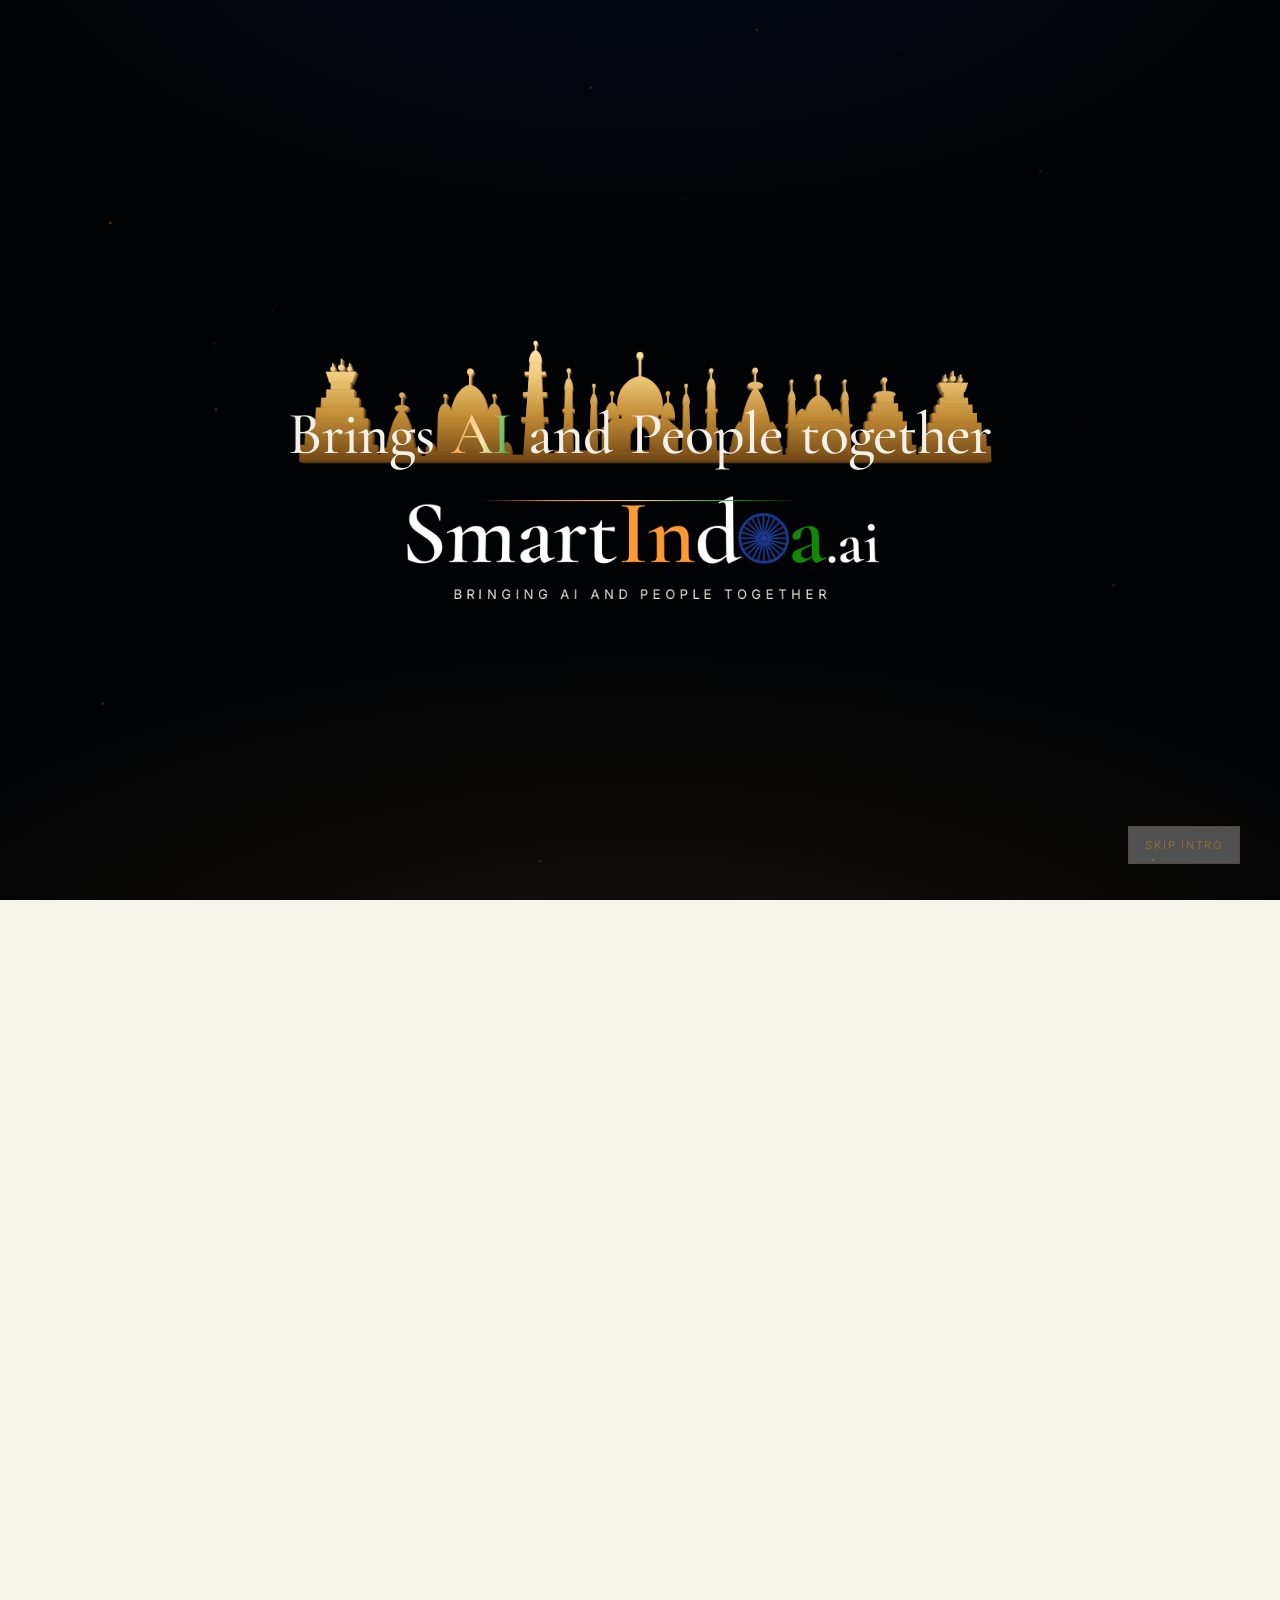
==== index.html @ 630d3b27 "Portfolio section, seven-item nav, and a required contact number Navigation — About, Portfolio, Solu" ====
<!DOCTYPE html>
<html lang="en" data-theme="light">
<head>
<meta charset="utf-8">
<meta name="viewport" content="width=device-width, initial-scale=1, viewport-fit=cover">
<meta name="theme-color" content="#F7F4EC">
<title>SmartIndia.ai — Bringing AI and People Together</title>
<meta name="description" content="SmartIndia.ai is an AI-powered platform and IT solutions company from Tiruppur, Tamil Nadu — building intelligent search, dynamic web platforms, e-commerce and multi-vendor systems.">
<link rel="icon" href="assets/favicon.svg" type="image/svg+xml">
<link rel="preconnect" href="https://fonts.googleapis.com">
<link rel="preconnect" href="https://fonts.gstatic.com" crossorigin>
<link rel="stylesheet" href="https://fonts.googleapis.com/css2?family=Cormorant+Garamond:wght@400;500;600;700&family=Inter:wght@300;400;500;600;700&display=swap">
<link rel="stylesheet" href="css/style.css">
</head>
<body class="is-booting">

<!-- ══════════════════════════════════════════════════════════════
     MASTER BRAND LOGO  —  single source of truth.
     Cloned into the reveal, the nav and the footer so the mark is
     never re-drawn, re-proportioned or distorted anywhere.
     ══════════════════════════════════════════════════════════════ -->
<template id="si-logo-src">
<svg class="si-logo" viewBox="0 0 1000 480" role="img" aria-label="SmartIndia.ai — Bringing AI and People Together" xmlns="http://www.w3.org/2000/svg">
  <defs>
    <!-- The mark is unchanged from the black-theme original: it is always
         shown on its own dark ground (the intro's field, and the plates the
         nav and footer put behind it), never directly on the paper page. -->
    <linearGradient id="siGold" x1="0" y1="88" x2="0" y2="262" gradientUnits="userSpaceOnUse">
      <stop offset="0" stop-color="#FFE7B0"/>
      <stop offset=".28" stop-color="#F0C97A"/>
      <stop offset=".62" stop-color="#C08A34"/>
      <stop offset="1" stop-color="#6E4413"/>
    </linearGradient>
    <linearGradient id="siGoldFade" x1="0" y1="0" x2="1000" y2="0" gradientUnits="userSpaceOnUse">
      <stop offset="0" stop-color="#6E4413" stop-opacity="0"/>
      <stop offset=".5" stop-color="#C08A34" stop-opacity=".9"/>
      <stop offset="1" stop-color="#6E4413" stop-opacity="0"/>
    </linearGradient>
    <linearGradient id="siSaffronRule" x1="0" y1="0" x2="1" y2="0">
      <stop offset="0" stop-color="#FF9933" stop-opacity="0"/>
      <stop offset="1" stop-color="#FF9933"/>
    </linearGradient>
    <linearGradient id="siGreenRule" x1="0" y1="0" x2="1" y2="0">
      <stop offset="0" stop-color="#138808"/>
      <stop offset="1" stop-color="#138808" stop-opacity="0"/>
    </linearGradient>
  </defs>

  <!-- ─── skyline of Indian monuments ─── -->
  <g class="si-skyline" fill="url(#siGold)">
    <rect x="10" y="257" width="980" height="3" fill="url(#siGoldFade)"/>

    <!-- gopuram (left) -->
    <rect x="17" y="236" width="110" height="24"/>
    <rect x="24" y="216" width="96" height="20"/>
    <rect x="31" y="198" width="82" height="18"/>
    <rect x="38" y="182" width="68" height="16"/>
    <rect x="45" y="168" width="54" height="14"/>
    <rect x="52" y="156" width="40" height="12"/>
    <rect x="58" y="146" width="28" height="10"/>
    <path d="M56 146 L50 130 H94 L88 146 Z"/>
    <rect x="59" y="118" width="2" height="9"/><circle cx="60" cy="126" r="3.4"/>
    <rect x="71" y="111" width="2" height="13"/><circle cx="72" cy="124" r="4.4"/>
    <rect x="83" y="118" width="2" height="9"/><circle cx="84" cy="126" r="3.4"/>
    <rect x="127" y="250" width="6" height="10"/>

    <!-- small shikhara -->
    <rect x="132" y="240" width="56" height="20"/>
    <path d="M140 240 C144 214 150 194 160 184 C170 194 176 214 180 240 Z"/>
    <ellipse cx="160" cy="183" rx="10" ry="4.5"/>
    <rect x="159" y="166" width="2" height="14"/><circle cx="160" cy="164" r="3.8"/>
    <rect x="188" y="252" width="10" height="8"/>

    <!-- golden temple -->
    <rect x="196" y="246" width="122" height="14"/>
    <rect x="212" y="198" width="90" height="48"/>
    <path d="M230 198 C230 172 242 152 257 149 C272 152 284 172 284 198 Z"/>
    <rect x="255.5" y="132" width="3" height="18"/><circle cx="257" cy="130" r="4.8"/>
    <path d="M212 198 C212 185 216 177 222 176 C228 177 232 185 232 198 Z"/>
    <path d="M282 198 C282 185 286 177 292 176 C298 177 302 185 302 198 Z"/>
    <rect x="221" y="167" width="2" height="10"/><circle cx="222" cy="165" r="2.8"/>
    <rect x="291" y="167" width="2" height="10"/><circle cx="292" cy="165" r="2.8"/>
    <path d="M196 246 C196 238 199 233 203 232 C207 233 210 238 210 246 Z"/>
    <path d="M304 246 C304 238 307 233 311 232 C315 233 318 238 318 246 Z"/>
    <rect x="318" y="250" width="16" height="10"/>

    <!-- qutub minar -->
    <path d="M334 260 L342 116 H358 L366 260 Z"/>
    <rect x="331" y="196" width="38" height="7"/>
    <rect x="333" y="160" width="34" height="6"/>
    <rect x="335" y="130" width="30" height="5"/>
    <path d="M341 116 C341 106 345 100 350 99 C355 100 359 106 359 116 Z"/>
    <rect x="349" y="90" width="2" height="10"/><circle cx="350" cy="88" r="2.9"/>
    <rect x="366" y="248" width="14" height="12"/>

    <!-- taj mahal -->
    <rect x="378" y="244" width="244" height="16"/>
    <path d="M391 244 L393 156 H403 L405 244 Z"/>
    <rect x="389" y="212" width="18" height="5"/><rect x="389.5" y="184" width="17" height="4.5"/>
    <path d="M392 156 C392 146 395 140 398 139 C401 140 404 146 404 156 Z"/>
    <rect x="397" y="130" width="2" height="10"/><circle cx="398" cy="128" r="2.9"/>
    <path d="M595 244 L597 156 H607 L609 244 Z"/>
    <rect x="593" y="212" width="18" height="5"/><rect x="593.5" y="184" width="17" height="4.5"/>
    <path d="M596 156 C596 146 599 140 602 139 C605 140 608 146 608 156 Z"/>
    <rect x="601" y="130" width="2" height="10"/><circle cx="602" cy="128" r="2.9"/>
    <path d="M428 244 L430 176 H438 L440 244 Z"/>
    <rect x="426" y="214" width="16" height="4.5"/>
    <path d="M429 176 C429 167 432 162 434 161 C436 162 439 167 439 176 Z"/>
    <rect x="433" y="152" width="2" height="9"/><circle cx="434" cy="150" r="2.5"/>
    <path d="M560 244 L562 176 H570 L572 244 Z"/>
    <rect x="558" y="214" width="16" height="4.5"/>
    <path d="M561 176 C561 167 564 162 566 161 C568 162 571 167 571 176 Z"/>
    <rect x="565" y="152" width="2" height="9"/><circle cx="566" cy="150" r="2.5"/>
    <path fill-rule="evenodd" d="M446 244 V212 L462 198 H538 L554 212 V244 Z M486 244 V224 A14 16 0 0 1 514 224 V244 Z"/>
    <path d="M450 198 C450 184 454 176 460 174 C466 176 470 184 470 198 Z"/>
    <path d="M530 198 C530 184 534 176 540 174 C546 176 550 184 550 198 Z"/>
    <rect x="459" y="163" width="2" height="12"/><circle cx="460" cy="161" r="2.8"/>
    <rect x="539" y="163" width="2" height="12"/><circle cx="540" cy="161" r="2.8"/>
    <rect x="474" y="190" width="52" height="10"/>
    <path d="M470 192 C463 168 473 142 500 136 C527 142 537 168 530 192 Z"/>
    <rect x="498.5" y="108" width="3" height="28"/><circle cx="500" cy="106" r="5"/>
    <rect x="620" y="250" width="10" height="10"/>

    <!-- nagara shikhara -->
    <rect x="628" y="238" width="74" height="22"/>
    <path d="M630 238 C632 220 636 208 642 202 C648 208 652 220 654 238 Z"/>
    <path d="M676 238 C678 220 682 208 688 202 C694 208 698 220 700 238 Z"/>
    <path d="M640 238 C644 198 652 166 665 152 C678 166 686 198 690 238 Z"/>
    <ellipse cx="665" cy="150" rx="11" ry="5"/>
    <rect x="664" y="130" width="2" height="16"/><circle cx="665" cy="128" r="3.8"/>
    <rect x="702" y="250" width="8" height="10"/>

    <!-- charminar / mosque -->
    <rect x="708" y="240" width="94" height="20"/>
    <path d="M710 240 L713 172 H721 L724 240 Z"/>
    <path d="M786 240 L789 172 H797 L800 240 Z"/>
    <rect x="708" y="206" width="18" height="4"/><rect x="784" y="206" width="18" height="4"/>
    <path d="M712 172 C712 163 715 158 717 157 C719 158 722 163 722 172 Z"/>
    <path d="M788 172 C788 163 791 158 793 157 C795 158 798 163 798 172 Z"/>
    <rect x="716" y="146" width="2" height="12"/><circle cx="717" cy="144" r="2.5"/>
    <rect x="792" y="146" width="2" height="12"/><circle cx="793" cy="144" r="2.5"/>
    <rect x="722" y="204" width="66" height="36"/>
    <path d="M722 204 C722 192 726 185 731 184 C736 185 740 192 740 204 Z"/>
    <path d="M770 204 C770 192 774 185 779 184 C784 185 788 192 788 204 Z"/>
    <path d="M736 204 C733 184 742 168 755 164 C768 168 777 184 774 204 Z"/>
    <rect x="753.5" y="140" width="3" height="26"/><circle cx="755" cy="138" r="4.4"/>
    <rect x="802" y="250" width="8" height="10"/>

    <!-- stepped deul -->
    <rect x="808" y="236" width="84" height="24"/>
    <rect x="814" y="218" width="72" height="18"/>
    <rect x="820" y="202" width="60" height="16"/>
    <rect x="826" y="188" width="48" height="14"/>
    <rect x="832" y="176" width="36" height="12"/>
    <rect x="838" y="166" width="24" height="10"/>
    <ellipse cx="850" cy="163" rx="15" ry="5"/>
    <rect x="849" y="144" width="2" height="16"/><circle cx="850" cy="142" r="3.8"/>
    <rect x="892" y="250" width="8" height="10"/>

    <!-- gopuram (right) -->
    <rect x="898" y="238" width="100" height="22"/>
    <rect x="904" y="220" width="88" height="18"/>
    <rect x="910" y="204" width="76" height="16"/>
    <rect x="916" y="190" width="64" height="14"/>
    <rect x="922" y="178" width="52" height="12"/>
    <rect x="928" y="168" width="40" height="10"/>
    <rect x="934" y="160" width="28" height="8"/>
    <path d="M932 160 L927 146 H969 L964 160 Z"/>
    <rect x="936" y="134" width="2" height="9"/><circle cx="937" cy="142" r="3"/>
    <rect x="947" y="129" width="2" height="12"/><circle cx="948" cy="140" r="4"/>
    <rect x="958" y="134" width="2" height="9"/><circle cx="959" cy="142" r="3"/>
  </g>

  <!-- ─── wordmark ─── -->
  <g class="si-wordmark">
    <text class="si-wm" x="500" y="402" text-anchor="middle" font-size="128">
      <tspan fill="#FFFFFF">Smart</tspan><tspan fill="#FF9933">In</tspan><tspan fill="#FFFFFF">d</tspan><tspan class="si-slot" fill="none">n</tspan><tspan fill="#138808">a</tspan><tspan font-size="88" fill="#FFFFFF">.ai</tspan>
    </text>
    <!-- Ashoka Chakra: positioned onto the reserved slot at runtime -->
    <g class="si-chakra" fill="none" stroke="#1B3A8F" stroke-width="1.6">
      <g class="si-chakra-spin">
        <circle r="30" stroke-width="3.4"/>
        <circle r="4.6" fill="#1B3A8F" stroke="none"/>
        <g class="si-spokes" stroke-width="2.1" stroke-linecap="round">
          <line y1="-28" y2="-6"/><line y1="-28" y2="-6" transform="rotate(15)"/>
          <line y1="-28" y2="-6" transform="rotate(30)"/><line y1="-28" y2="-6" transform="rotate(45)"/>
          <line y1="-28" y2="-6" transform="rotate(60)"/><line y1="-28" y2="-6" transform="rotate(75)"/>
          <line y1="-28" y2="-6" transform="rotate(90)"/><line y1="-28" y2="-6" transform="rotate(105)"/>
          <line y1="-28" y2="-6" transform="rotate(120)"/><line y1="-28" y2="-6" transform="rotate(135)"/>
          <line y1="-28" y2="-6" transform="rotate(150)"/><line y1="-28" y2="-6" transform="rotate(165)"/>
          <line y1="-28" y2="-6" transform="rotate(180)"/><line y1="-28" y2="-6" transform="rotate(195)"/>
          <line y1="-28" y2="-6" transform="rotate(210)"/><line y1="-28" y2="-6" transform="rotate(225)"/>
          <line y1="-28" y2="-6" transform="rotate(240)"/><line y1="-28" y2="-6" transform="rotate(255)"/>
          <line y1="-28" y2="-6" transform="rotate(270)"/><line y1="-28" y2="-6" transform="rotate(285)"/>
          <line y1="-28" y2="-6" transform="rotate(300)"/><line y1="-28" y2="-6" transform="rotate(315)"/>
          <line y1="-28" y2="-6" transform="rotate(330)"/><line y1="-28" y2="-6" transform="rotate(345)"/>
        </g>
      </g>
    </g>
  </g>

  <!-- ─── tagline ─── -->
  <g class="si-tagline">
    <rect class="si-rule si-rule-l" x="120" y="445.5" width="92" height="2" fill="url(#siSaffronRule)"/>
    <rect class="si-rule si-rule-r" x="788" y="445.5" width="92" height="2" fill="url(#siGreenRule)"/>
    <text x="503" y="453" text-anchor="middle" font-size="18" letter-spacing="6.4" fill="#E9E4DA">BRINGING AI AND PEOPLE TOGETHER</text>
  </g>
</svg>
</template>


<!-- ══════════════════════════════════════════════════════════════
     3D LOGO REVEAL
     ══════════════════════════════════════════════════════════════ -->
<div id="reveal" class="reveal" role="status" aria-label="SmartIndia.ai intro">
  <canvas id="reveal-canvas" class="reveal__canvas" aria-hidden="true"></canvas>
  <div class="reveal__horizon" aria-hidden="true"></div>
  <div class="reveal__stage">
    <div class="reveal__depth" id="reveal-depth">
      <div class="reveal__extrude" id="reveal-extrude" aria-hidden="true"></div>
      <div class="reveal__face" id="reveal-face"></div>
      <div class="reveal__sweep" aria-hidden="true"></div>
    </div>
  </div>
  <div class="reveal__bloom" id="reveal-bloom" aria-hidden="true"></div>

  <!-- outro beat: the brand line lands as the logo pushes past the camera -->
  <div class="reveal__outro" aria-hidden="true">
    <p class="reveal__line"><span><i>Brings</i></span><span class="hl"><i>AI</i></span><span><i>and</i></span><span><i>People</i></span><span><i>together</i></span></p>
    <em class="reveal__rule"></em>
  </div>

  <button class="reveal__skip" id="reveal-skip" type="button">Skip intro</button>
</div>


<!-- ══════════════════════════════════════════════════════════════
     NAV
     ══════════════════════════════════════════════════════════════ -->
<div class="scrollbar" aria-hidden="true"><i id="scroll-progress"></i></div>

<header class="nav" id="nav">
  <a class="nav__brand" href="#top" aria-label="SmartIndia.ai home">
    <span class="nav__logo" id="nav-logo"></span>
  </a>

  <nav class="nav__links" aria-label="Primary">
    <a href="#about"     data-nav>About</a>
    <a href="#portfolio" data-nav>Portfolio</a>
    <a href="#services"  data-nav>Solutions</a>
    <a href="#work"      data-nav>Work</a>
    <a href="#vendors"   data-nav>Vendor</a>
    <a href="#why"       data-nav>Why Us</a>
    <a href="#contact"   data-nav>Contact</a>
  </nav>

  <a class="btn btn--gold nav__cta magnetic" href="#contact">
    <span>Start a Project</span>
  </a>

  <button class="nav__burger" id="nav-burger" aria-label="Open menu" aria-expanded="false" aria-controls="menu">
    <i></i><i></i>
  </button>
</header>

<div class="menu" id="menu" hidden>
  <nav class="menu__inner" aria-label="Mobile">
    <a href="#about"     data-nav><em>01</em>About</a>
    <a href="#portfolio" data-nav><em>02</em>Portfolio</a>
    <a href="#services"  data-nav><em>03</em>Solutions</a>
    <a href="#work"      data-nav><em>04</em>Work</a>
    <a href="#vendors"   data-nav><em>05</em>Vendor</a>
    <a href="#why"       data-nav><em>06</em>Why Us</a>
    <a href="#contact"   data-nav><em>07</em>Contact</a>
  </nav>
  <div class="menu__foot">
    <a href="mailto:info@smartindia.ai">info@smartindia.ai</a>
    <a href="tel:+919994900470">+91 99949 00470</a>
  </div>
</div>


<main id="top">

<!-- ══════════════════════════════════════════════════════════════
     HERO
     ══════════════════════════════════════════════════════════════ -->
<section class="hero" id="hero">
  <canvas id="hero-canvas" class="hero__canvas" aria-hidden="true"></canvas>
  <div class="hero__skyline" id="hero-skyline" aria-hidden="true"></div>
  <div class="hero__veil" aria-hidden="true"></div>

  <div class="hero__inner">
    <p class="eyebrow reveal-up">
      <span class="dot"></span> Bringing AI and People Together
    </p>

    <h1 class="hero__title">
      <span class="line"><span>Explore.</span></span>
      <span class="line"><span>Discover.</span></span>
      <span class="line"><span>Connect. <em>With AI.</em></span></span>
    </h1>

    <p class="hero__lede reveal-up">
      SmartIndia.ai brings the power of artificial intelligence and the world of
      information together in one intelligent platform — and builds the web
      platforms that businesses run on.
    </p>

    <div class="hero__actions reveal-up">
      <a class="btn btn--gold magnetic" href="#portfolio"><span>Explore SmartIndia.ai</span></a>
      <a class="btn btn--ghost magnetic" href="#contact"><span>Get Started</span></a>
    </div>

    <ul class="hero__meta reveal-up">
      <li><b data-count="2025" data-plain>2025</b><span>Founded</span></li>
      <li><b data-count="130" data-suffix="+" data-live="total">0</b><span>Live platforms</span></li>
      <li><b data-count="300" data-suffix="+">0</b><span>Customers served</span></li>
      <li><b>India</b><span>Built with an India-first vision</span></li>
    </ul>
  </div>

  <a class="hero__scroll" href="#about" aria-label="Scroll to About">
    <span></span><i></i>
  </a>
</section>


<!-- ══════════════════════════════════════════════════════════════
     TICKER
     ══════════════════════════════════════════════════════════════ -->
<div class="ticker" aria-hidden="true">
  <div class="ticker__row" id="ticker-row"></div>
</div>


<!-- ══════════════════════════════════════════════════════════════
     ABOUT
     ══════════════════════════════════════════════════════════════ -->
<section class="section about" id="about">
  <div class="wrap">
    <header class="sect-head">
      <p class="eyebrow reveal-up"><span class="dot"></span> About SmartIndia.ai</p>
      <h2 class="display reveal-up">Making information <em>smarter</em>, simpler<br>and more accessible.</h2>
    </header>

    <div class="about__grid">
      <div class="about__body reveal-up">
        <p class="lead">SmartIndia.ai is an AI-powered platform designed to bring people and
        artificial intelligence closer together.</p>
        <p>Our goal is to make discovering information more intelligent, convenient and
        accessible. By combining AI capabilities with multiple sources of information,
        SmartIndia.ai helps users explore the digital world through a smarter search
        experience.</p>
        <p>Founded in 2025 and based in Tiruppur, Tamil Nadu, SmartIndia.ai is focused on
        building technology that makes AI more useful in everyday life — and on engineering
        the dynamic websites, e-commerce systems and multi-vendor platforms that carry
        our clients' businesses online.</p>
      </div>

      <div class="about__arches reveal-up" aria-hidden="true">
        <div class="arch arch--1"><i></i></div>
        <div class="arch arch--2"><i></i></div>
        <div class="arch arch--3"><i></i></div>
      </div>
    </div>

    <div class="mv">
      <article class="mv__card tilt reveal-up">
        <span class="mv__no">Mission</span>
        <h3>To make AI-powered information discovery simple, accessible and useful for everyone.</h3>
        <div class="mv__glow" aria-hidden="true"></div>
      </article>
      <article class="mv__card tilt reveal-up">
        <span class="mv__no">Vision</span>
        <h3>To build an intelligent digital ecosystem where people can seamlessly interact with information through AI.</h3>
        <div class="mv__glow" aria-hidden="true"></div>
      </article>
    </div>
  </div>
</section>


<!-- ══════════════════════════════════════════════════════════════
     PORTFOLIO
     Two halves: the three product experiences that make up SmartIndia.ai,
     then the Live Platforms grid — ten running production sites, filtered
     by category. Both are rendered from js/data.js.
     ══════════════════════════════════════════════════════════════ -->
<section class="section portfolio" id="portfolio">
  <div class="wrap">
    <header class="sect-head sect-head--split">
      <div>
        <p class="eyebrow reveal-up"><span class="dot"></span> Portfolio</p>
        <h2 class="display reveal-up">One intelligent surface<br>for everything you look for.</h2>
      </div>
      <p class="sect-head__note reveal-up">Three connected experiences that make up SmartIndia.ai.</p>
    </header>

    <div class="prod">
      <article class="prod__card tilt reveal-up" data-idx="01">
        <div class="prod__vis" aria-hidden="true"><canvas class="mini" data-mini="search"></canvas></div>
        <h3>Smart Search</h3>
        <p>AI-powered search designed to help users explore information efficiently.</p>
      </article>
      <article class="prod__card tilt reveal-up" data-idx="02">
        <div class="prod__vis" aria-hidden="true"><canvas class="mini" data-mini="discover"></canvas></div>
        <h3>AI Discovery</h3>
        <p>A smarter way to discover information and explore different topics.</p>
      </article>
      <article class="prod__card tilt reveal-up" data-idx="03">
        <div class="prod__vis" aria-hidden="true"><canvas class="mini" data-mini="experience"></canvas></div>
        <h3>Intelligent Digital Experience</h3>
        <p>A user-friendly interface connecting people with AI-powered information.</p>
      </article>
    </div>

    <!-- ── live platforms ────────────────────────────────────────── -->
    <div class="live" id="live">
      <header class="live__head">
        <div>
          <p class="eyebrow reveal-up"><span class="dot"></span> Live Platforms</p>
          <h3 class="live__title reveal-up">Ten platforms,<br>running right now.</h3>
        </div>
        <p class="sect-head__note reveal-up">
          Every card below is a production site you can open today. Filter by the
          kind of platform it is.
        </p>
      </header>

      <!-- the scroller is only ever needed on a narrow screen; on desktop the
           tabs sit on one line and it never scrolls -->
      <div class="live__filters" role="tablist" aria-label="Filter live platforms" id="live-filters"></div>

      <div class="live__grid" id="live-grid"></div>
      <p class="live__count" id="live-count" role="status" aria-live="polite"></p>
    </div>
  </div>
</section>


<!-- ══════════════════════════════════════════════════════════════
     SERVICES / IT SOLUTIONS
     ══════════════════════════════════════════════════════════════ -->
<section class="section services" id="services">
  <div class="wrap">
    <header class="sect-head">
      <p class="eyebrow reveal-up"><span class="dot"></span> What We Offer</p>
      <h2 class="display reveal-up">IT solutions, engineered<br>to be lived in.</h2>
    </header>

    <div class="svc" id="svc-list">
      <!-- injected -->
    </div>
  </div>
</section>


<!-- ══════════════════════════════════════════════════════════════
     WORK / LIVE PLATFORMS
     ══════════════════════════════════════════════════════════════ -->
<section class="section work" id="work">
  <div class="wrap">
    <header class="sect-head sect-head--split">
      <div>
        <p class="eyebrow reveal-up"><span class="dot"></span> Selected Work</p>
        <h2 class="display reveal-up">Everything else<br><em>we run.</em></h2>
      </div>
      <p class="sect-head__note reveal-up">
        The Portfolio above leads with ten. This is the rest of the estate —
        every one a running production platform, none of them a concept.
      </p>
    </header>
  </div>

  <div class="rail-wrap reveal-up">
    <div class="rail" id="work-rail" tabindex="0" aria-label="Featured platforms, scrollable"></div>
    <div class="rail__nav">
      <button type="button" class="rail__btn" data-rail="-1" aria-label="Previous">
        <svg viewBox="0 0 24 24" aria-hidden="true"><path d="M15 5l-7 7 7 7" fill="none" stroke="currentColor" stroke-width="1.6" stroke-linecap="round" stroke-linejoin="round"/></svg>
      </button>
      <button type="button" class="rail__btn" data-rail="1" aria-label="Next">
        <svg viewBox="0 0 24 24" aria-hidden="true"><path d="M9 5l7 7-7 7" fill="none" stroke="currentColor" stroke-width="1.6" stroke-linecap="round" stroke-linejoin="round"/></svg>
      </button>
    </div>
  </div>

  <div class="wrap">
    <div class="index" id="index-block">
      <div class="index__head">
        <h3 class="reveal-up">Live platform index</h3>
        <div class="filters reveal-up" role="tablist" aria-label="Filter platforms" id="filters"></div>
      </div>
      <ul class="index__list" id="index-list"></ul>
      <button class="btn btn--ghost index__more" id="index-more" type="button"><span>Show all platforms</span></button>
    </div>
  </div>
</section>


<!-- ══════════════════════════════════════════════════════════════
     VENDORS
     The cards are rendered from SI.VENDORS in js/data.js — that array is
     placeholder content and is the only thing that needs replacing.
     ══════════════════════════════════════════════════════════════ -->
<section class="section vendors" id="vendors">
  <div class="wrap">
    <header class="sect-head sect-head--split">
      <div>
        <p class="eyebrow reveal-up"><span class="dot"></span> Vendors</p>
        <h2 class="display reveal-up">The suppliers<br>behind the build.</h2>
      </div>
      <p class="sect-head__note reveal-up">
        Placeholder entries — replace <code>SI.VENDORS</code> in js/data.js with the real list.
      </p>
    </header>

    <div class="vend" id="vend-list"><!-- injected --></div>
  </div>
</section>


<!-- ══════════════════════════════════════════════════════════════
     WHY US + STATS
     ══════════════════════════════════════════════════════════════ -->
<section class="section why" id="why">
  <div class="wrap">
    <header class="sect-head">
      <p class="eyebrow reveal-up"><span class="dot"></span> Why SmartIndia.ai</p>
      <h2 class="display reveal-up">Five reasons this<br>holds up at scale.</h2>
    </header>

    <ol class="why__list" id="why-list"></ol>

    <div class="stats" id="stats">
      <div class="stat reveal-up"><b data-count="130" data-suffix="+" data-live="total">0</b><span>Platforms delivered</span></div>
      <div class="stat reveal-up"><b data-count="300" data-suffix="+">0</b><span>Happy customers</span></div>
      <div class="stat reveal-up"><b data-count="4.8" data-decimals="1" data-suffix="/5">0</b><span>Average client rating</span></div>
      <div class="stat reveal-up"><b data-count="102" data-suffix="">0</b><span>Verified reviews</span></div>
    </div>
    <p class="stats__note reveal-up">
      Rating and review counts as published on Google and Capterra for SmartIndia Digital.
    </p>
  </div>
</section>


<!-- ══════════════════════════════════════════════════════════════
     TECHNOLOGY
     ══════════════════════════════════════════════════════════════ -->
<section class="section tech" id="technology">
  <div class="wrap">
    <header class="sect-head sect-head--split">
      <div>
        <p class="eyebrow reveal-up"><span class="dot"></span> Capabilities</p>
        <h2 class="display reveal-up">How the work<br>gets delivered.</h2>
      </div>
      <p class="sect-head__note reveal-up">A four-step delivery process, repeated across every platform we ship.</p>
    </header>

    <ol class="steps" id="steps"></ol>

    <div class="cap reveal-up">
      <div class="cap__col">
        <h4>Build</h4>
        <ul id="cap-build"></ul>
      </div>
      <div class="cap__col">
        <h4>Commerce</h4>
        <ul id="cap-commerce"></ul>
      </div>
      <div class="cap__col">
        <h4>Intelligence</h4>
        <ul id="cap-ai"></ul>
      </div>
      <div class="cap__col">
        <h4>Operate</h4>
        <ul id="cap-ops"></ul>
      </div>
    </div>
  </div>
</section>


<!-- ══════════════════════════════════════════════════════════════
     CLIENTS
     ══════════════════════════════════════════════════════════════ -->
<section class="section clients" id="clients">
  <div class="wrap">
    <header class="sect-head sect-head--split">
      <div>
        <p class="eyebrow reveal-up"><span class="dot"></span> Clients &amp; Partners</p>
        <h2 class="display reveal-up">The brands<br>we build for.</h2>
      </div>
      <div class="rating reveal-up">
        <div class="rating__score"><b>4.8</b><span>/5</span></div>
        <div class="rating__stars" aria-label="4.8 out of 5">
          <i></i><i></i><i></i><i></i><i class="half"></i>
        </div>
        <p>Across <b>102</b> verified reviews on Google &amp; Capterra</p>
      </div>
    </header>

    <div class="wall" id="wall"></div>
  </div>
</section>


<!-- ══════════════════════════════════════════════════════════════
     CONTACT
     ══════════════════════════════════════════════════════════════ -->
<section class="section contact" id="contact">
  <div class="contact__bg" aria-hidden="true"><canvas id="contact-canvas"></canvas></div>
  <div class="wrap">
    <header class="sect-head sect-head--center">
      <p class="eyebrow reveal-up"><span class="dot"></span> Let's Talk</p>
      <h2 class="display display--xl reveal-up">Let's build something<br><em>exceptional.</em></h2>
    </header>

    <div class="contact__grid">
      <!-- Every required field is marked twice over: a red asterisk for sight
           and aria-required for a screen reader. Validation is ours, not the
           browser's (novalidate), so the messages match the page. -->
      <form class="form reveal-up" id="contact-form" novalidate>
        <div class="field">
          <input id="f-name" name="name" type="text" required aria-required="true" autocomplete="name" placeholder=" ">
          <label for="f-name">Your name <b class="req" aria-hidden="true">*</b></label>
          <p class="err" data-err="f-name"></p>
        </div>
        <div class="field">
          <input id="f-phone" name="phone" type="tel" required aria-required="true"
                 inputmode="tel" autocomplete="tel" placeholder=" ">
          <label for="f-phone">Contact number <b class="req" aria-hidden="true">*</b></label>
          <p class="err" data-err="f-phone"></p>
        </div>
        <div class="field">
          <input id="f-email" name="email" type="email" required aria-required="true"
                 inputmode="email" autocomplete="email" placeholder=" ">
          <label for="f-email">Email address <b class="req" aria-hidden="true">*</b></label>
          <p class="err" data-err="f-email"></p>
        </div>
        <div class="field">
          <select id="f-topic" name="topic">
            <option>Dynamic website</option>
            <option>E-commerce platform</option>
            <option>Multi-vendor marketplace</option>
            <option>Mobile application</option>
            <option>AI search &amp; discovery</option>
            <option>Support &amp; maintenance</option>
            <option>Something else</option>
          </select>
          <label for="f-topic" class="label--static">What do you need?</label>
        </div>
        <div class="field field--full">
          <textarea id="f-biz" name="business" rows="2" required aria-required="true" placeholder=" "></textarea>
          <label for="f-biz">About your business / type of business <b class="req" aria-hidden="true">*</b></label>
          <p class="err" data-err="f-biz"></p>
        </div>
        <div class="field field--full">
          <textarea id="f-msg" name="message" rows="4" required aria-required="true" placeholder=" "></textarea>
          <label for="f-msg">Your requirement <b class="req" aria-hidden="true">*</b></label>
          <p class="err" data-err="f-msg"></p>
        </div>
        <button class="btn btn--gold btn--wide magnetic" type="submit" id="form-send"><span>Send enquiry</span></button>
        <p class="form__note">Fields marked <b class="req" aria-hidden="true">*</b> are required.</p>
        <p class="form__status" id="form-status" role="status" aria-live="polite"></p>
      </form>

      <aside class="contact__aside reveal-up">
        <div class="cblock">
          <h4>Studio</h4>
          <address>
            Arun Towers, MR Nagar,<br>
            K N P Colony, Karatangadu,<br>
            Tiruppur, Tamil Nadu 641604<br>
            India
          </address>
        </div>
        <div class="cblock">
          <h4>Direct</h4>
          <a class="clink" href="mailto:info@smartindia.ai">info@smartindia.ai</a>
          <a class="clink" href="tel:+919994900470">+91 99949 00470</a>
        </div>
        <div class="cblock">
          <h4>Hours</h4>
          <p>Monday – Saturday · 8:00 – 18:30 IST<br><span class="muted">Sunday closed</span></p>
        </div>
        <div class="cblock">
          <h4>Platforms</h4>
          <a class="clink" href="https://smartindia.digital" target="_blank" rel="noopener">smartindia.digital</a>
          <a class="clink" href="https://cms.smartindia.ai" target="_blank" rel="noopener">cms.smartindia.ai</a>
        </div>
      </aside>
    </div>
  </div>
</section>

</main>


<!-- ══════════════════════════════════════════════════════════════
     FOOTER
     ══════════════════════════════════════════════════════════════ -->
<footer class="foot">
  <div class="wrap foot__inner">
    <div class="foot__brand">
      <span class="foot__logo" id="foot-logo"></span>
      <p>Bringing AI and People Together.</p>
    </div>
    <nav class="foot__nav" aria-label="Footer">
      <div>
        <h5>Company</h5>
        <a href="#about">About</a>
        <a href="#why">Why us</a>
        <a href="#technology">Capabilities</a>
      </div>
      <div>
        <h5>Work</h5>
        <a href="#portfolio">Portfolio</a>
        <a href="#services">Solutions</a>
        <a href="#work">Live platforms</a>
        <a href="#vendors">Vendors</a>
      </div>
      <div>
        <h5>Contact</h5>
        <a href="mailto:info@smartindia.ai">info@smartindia.ai</a>
        <a href="tel:+919994900470">+91 99949 00470</a>
        <a href="#contact">Start a project</a>
      </div>
    </nav>
  </div>
  <div class="wrap foot__base">
    <p>© <span id="year">2025</span> SmartIndia.ai · Tiruppur, Tamil Nadu, India</p>
    <p>Founded 2025</p>
  </div>
</footer>

<!-- ══════════════════════════════════════════════════════════════
     FLOATING ENQUIRY DOCK
     Both buttons work with JavaScript off: the WhatsApp href is a live
     wa.me link and the enquiry href is the in-page contact anchor.
     site.js upgrades the first with a context-aware prefill and makes
     the second land focus inside the form.
     ══════════════════════════════════════════════════════════════ -->
<div class="dock" id="dock" role="group" aria-label="Quick enquiry">

  <a class="fab fab--enq" id="enq-fab" href="#contact"
     aria-label="Send an enquiry" tabindex="-1">
    <span class="fab__tint" aria-hidden="true"></span>
    <span class="fab__label">Enquiry</span>
    <svg class="fab__icon" viewBox="0 0 24 24" aria-hidden="true" focusable="false"
         fill="none" stroke="currentColor" stroke-width="1.6"
         stroke-linecap="round" stroke-linejoin="round">
      <rect x="2.7" y="5" width="18.6" height="14" rx="2.6"/>
      <path d="M3.6 7.4l7.3 5.3a1.9 1.9 0 0 0 2.2 0l7.3-5.3"/>
    </svg>
  </a>

  <a class="fab fab--wa" id="wa-fab"
     href="https://wa.me/919994900470"
     target="_blank" rel="noopener noreferrer"
     aria-label="Enquire on WhatsApp" tabindex="-1">
    <span class="fab__tint" aria-hidden="true"></span>
    <span class="fab__label">WhatsApp</span>
    <svg class="fab__icon" viewBox="0 0 32 32" aria-hidden="true" focusable="false">
      <path fill="currentColor" d="M16.02 3.2c-7.06 0-12.8 5.74-12.8 12.8 0 2.26.59 4.46 1.72 6.4L3.2 28.8l6.56-1.7a12.75 12.75 0 0 0 6.26 1.63h.01c7.05 0 12.79-5.74 12.79-12.8 0-3.42-1.33-6.63-3.75-9.05a12.7 12.7 0 0 0-9.05-3.75Zm0 23.31h-.01a10.6 10.6 0 0 1-5.4-1.48l-.39-.23-4.02 1.05 1.07-3.92-.25-.4a10.58 10.58 0 0 1-1.62-5.65c0-5.86 4.77-10.63 10.63-10.63 2.84 0 5.5 1.11 7.51 3.12a10.56 10.56 0 0 1 3.11 7.52c0 5.86-4.77 10.62-10.63 10.62Z"/>
      <path fill="currentColor" d="M21.85 18.72c-.32-.16-1.89-.93-2.18-1.04-.29-.11-.5-.16-.71.16-.21.32-.82 1.04-1.01 1.25-.18.21-.37.24-.69.08-.32-.16-1.35-.5-2.57-1.59-.95-.85-1.59-1.89-1.78-2.21-.18-.32-.02-.5.14-.66.15-.14.32-.37.48-.56.16-.19.21-.32.32-.53.11-.21.05-.4-.03-.56-.08-.16-.71-1.73-.98-2.36-.26-.62-.52-.54-.71-.55l-.61-.01c-.21 0-.56.08-.85.4-.29.32-1.11 1.09-1.11 2.65s1.14 3.08 1.3 3.29c.16.21 2.24 3.42 5.43 4.79.76.33 1.35.53 1.81.68.76.24 1.45.21 2 .13.61-.09 1.89-.77 2.15-1.52.27-.75.27-1.38.19-1.52-.08-.13-.29-.21-.61-.37Z"/>
    </svg>
  </a>

</div>

<div class="cursor" id="cursor" aria-hidden="true"><i></i></div>

<script src="js/data.js"></script>
<script src="js/draw.js"></script>
<script src="js/reveal.js"></script>
<script src="js/scene.js"></script>
<script src="js/site.js"></script>
<!-- flow.js runs last: it tags content the scripts above have already
     injected, so nothing it choreographs is missing at first scan. -->
<script src="js/flow.js"></script>
</body>
</html>
---- css/style.css ----
/* ══════════════════════════════════════════════════════════════════════════
   SmartIndia.ai — design system derived from the logo
   ──────────────────────────────────────────────────────────────────────────
   Palette source : monument skyline gold gradient, tricolour wordmark
                    (saffron / white / green), navy Ashoka Chakra, black field
   Geometry source: gopuram tiers, dome + iwan arches, 24-spoke radial
   Type source    : serif wordmark  +  wide-tracked sans tagline
   ══════════════════════════════════════════════════════════════════════════ */

:root{
  /* — ground: warm paper rather than the logo's black field.
       The mark keeps its gold, its tricolour and its navy chakra; only the
       field it sits on is inverted, so every accent below is re-weighted for
       ink-on-paper contrast instead of light-on-black. — */
  --ink:        #F7F4EC;   /* page ground */
  --ink-2:      #F2EEE4;
  --surface:    #FFFFFF;
  --surface-2:  #FBF8F2;
  --surface-3:  #F0EBDE;

  /* — gold, lifted off the skyline gradient and deepened until it holds its
       own against paper. --gold-hi is the *darkest* of the three here: it is
       used for text and figures, where on black it was the brightest. — */
  --gold-hi:    #8A5A12;
  --gold:       #A9761F;
  --gold-mid:   #C08A34;
  --gold-deep:  #5A360D;
  /* the bright metal, for surfaces that are filled with gold rather than
     written in it (primary button, selected filter) */
  --gold-fill-hi: #F6D492;
  --gold-fill:    #DCA847;

  /* — tricolour — */
  --saffron:    #F08221;   /* pulled down from #FF9933 to sit on paper */
  --saffron-dp: #C2601A;
  --green:      #138808;   /* the brand green needs no lift on white */
  --green-brand:#138808;
  --navy:       #1B3A8F;
  --navy-lit:   #2E4FB0;

  /* — text — */
  --text:       #14181F;
  --text-2:     #3B424F;
  --muted:      #6B7280;
  --faint:      #7B8394;   /* real content still sits at this weight (client
                              names, domains), so it is darker than the dark
                              theme's equivalent step */

  /* — structure — */
  --line:       rgba(138,90,18,.22);
  --line-soft:  rgba(20,24,31,.10);
  --glass:      rgba(255,255,255,.62);

  /* — liquid glass —
     Four ingredients, always used together, so every pane in the UI is cut
     from the same material:
       film   the body of the glass — white and translucent, never a solid
       sheen  a steep diagonal highlight: the light *on* the surface
       edge   inset hairlines — bright on top where light lands, a soft dark
              line below where the pane's own thickness casts into itself
       lift   the shadow that puts the pane above the page instead of in it
     lens/lens-sm are the backdrop blurs. They are expensive, so they go on
     floating and interactive surfaces only; the dense editorial grids take
     film + sheen + edge and skip the blur (see §16). */
  --glass-film:    rgba(255,255,255,.58);
  --glass-film-2:  rgba(255,255,255,.72);
  --glass-well:    rgba(20,24,31,.045);
  --glass-sheen:   linear-gradient(157deg,
                     rgba(255,255,255,.80) 0%,
                     rgba(255,255,255,.34) 32%,
                     rgba(255,255,255,0)    58%,
                     rgba(255,255,255,.44) 100%);
  --glass-edge:    inset 0 1px 0 rgba(255,255,255,.9),
                   inset 0 -1px 0 rgba(20,24,31,.05),
                   inset 0 0 34px rgba(255,255,255,.35);
  --glass-edge-hi: inset 0 1px 0 rgba(255,255,255,1),
                   inset 0 -1px 0 rgba(20,24,31,.07),
                   inset 0 0 40px rgba(255,255,255,.55);
  --glass-lift:    0 22px 44px -26px rgba(43,33,12,.26), 0 2px 8px rgba(43,33,12,.07);
  --glass-lens:    blur(22px) saturate(1.35);
  --glass-lens-sm: blur(12px) saturate(1.2);

  /* — type — */
  --serif: "Cormorant Garamond", "Iowan Old Style", Garamond, "Times New Roman", serif;
  --sans:  "Inter", -apple-system, BlinkMacSystemFont, "Segoe UI", Roboto, sans-serif;

  /* — rhythm — */
  --gut: clamp(20px, 5vw, 72px);
  --sect: clamp(88px, 12vh, 168px);
  /* Glass is a different material from the editorial grid and carries its own
     geometry: panes and controls are cut with a radius, while the structural
     grids (services, steps, stats, wall, index) keep the logo's hard corners
     and get the glass film without the radius. */
  --r-glass: clamp(14px,1.4vw,20px);
  --r-ctrl: 12px;
  --r-pill: 999px;

  /* — motion — */
  --ease: cubic-bezier(.22,1,.36,1);
  --ease-io: cubic-bezier(.65,0,.35,1);
}

*,*::before,*::after{ box-sizing:border-box; }

html{
  background:var(--ink);
  scroll-behavior:smooth;
  -webkit-text-size-adjust:100%;
  text-size-adjust:100%;
}
@media (prefers-reduced-motion:reduce){ html{ scroll-behavior:auto; } }

body{
  margin:0;
  font-family:var(--sans);
  font-size:16px;
  line-height:1.65;
  color:var(--text-2);
  background:var(--ink);
  overflow-x:hidden;
  -webkit-font-smoothing:antialiased;
  text-rendering:optimizeLegibility;
}
body.is-booting{ overflow:hidden; }
body.is-locked{ overflow:hidden; }

img,svg,canvas{ display:block; max-width:100%; }
a{ color:inherit; text-decoration:none; }
button{ font:inherit; color:inherit; }

::selection{ background:var(--saffron); color:#0A0A0A; }

:focus-visible{
  outline:2px solid var(--gold);
  outline-offset:3px;
  border-radius:1px;
}

/* ─────────────────────────── the logo itself ─────────────────────────── */
.si-logo{ width:100%; height:auto; overflow:visible; }
.si-logo .si-wm{
  font-family:var(--serif);
  font-weight:600;
  letter-spacing:-1px;
}
.si-logo .si-tagline text{
  font-family:var(--sans);
  font-weight:400;
}

/* ══════════════════════════════════════════════════════════════════════════
   1.  3D LOGO REVEAL
   ══════════════════════════════════════════════════════════════════════════ */
/* The intro keeps the logo's own black field. The mark was drawn for that
   ground — bright gold on near-black, white wordmark — so rather than
   restating every colour inside here, the reveal re-declares the handful of
   tokens that flip between the two worlds. Everything nested below it (the
   outro line, the rules, the skip control) then reads light-on-dark exactly
   as it did before the page went to paper. */
.reveal{
  position:fixed; inset:0; z-index:9000;
  --text:    #F4F1EA;
  --text-2:  #C9C4B8;
  --muted:   #8E93A0;
  --gold-hi: #FFE7B0;
  --gold:    #E3B25B;
  --saffron: #FF9933;
  --green:   #1FA83A;
  display:grid; place-items:center;
  background:
    radial-gradient(120% 80% at 50% 118%, rgba(227,178,91,.10) 0%, transparent 60%),
    radial-gradient(90% 60% at 50% -10%, rgba(27,58,143,.14) 0%, transparent 62%),
    #010204;
  overflow:hidden;
  will-change:opacity, clip-path;
}
.reveal__canvas{ position:absolute; inset:0; width:100%; height:100%; }

/* faint horizon band — echoes the skyline ground rule in the logo */
.reveal__horizon{
  position:absolute; left:0; right:0; top:58%;
  height:1px;
  background:linear-gradient(90deg,transparent,rgba(227,178,91,.42),transparent);
  opacity:0; transform:scaleX(.2);
  transition:opacity .9s var(--ease), transform 1.4s var(--ease);
}
.reveal.s-1 .reveal__horizon{ opacity:1; transform:scaleX(1); }
.reveal.s-4 .reveal__horizon{ opacity:0; transform:scaleX(1.6); }

.reveal__stage{
  position:relative;
  width:min(84vw, 900px);
  perspective:1400px;
  /* the camera itself drifts — the mark never deforms */
  perspective-origin:calc(50% + var(--ox,0px)) calc(46% + var(--oy,0px));
}
.reveal__depth{
  position:relative;
  transform-style:preserve-3d;
  transform:translateZ(-420px) rotateX(14deg) scale(.86);
  opacity:0;
  transition:transform 1.5s var(--ease), opacity .8s ease;
}
.reveal__extrude,.reveal__face{ transform-style:preserve-3d; }

/* stacked shells receding in Z — a genuine extrusion of the skyline */
.reveal__extrude{
  position:absolute; left:0; top:0; width:100%; height:100%;
  transform:scaleZ(.04);
  transition:transform 1.6s var(--ease);
}
.reveal.s-1 .reveal__extrude{ transform:scaleZ(.55); }
.reveal.s-2 .reveal__extrude,
.reveal.s-3 .reveal__extrude,
.reveal.s-4 .reveal__extrude{ transform:scaleZ(1); }
/* flat bitmaps — no filter, no preserve-3d, no per-shell compositing hint */
.reveal__shell{
  position:absolute; left:0; top:0; width:100%; height:auto;
  pointer-events:none;
}

.reveal__face{ position:relative; transform:translateZ(1px); }

/* the chakra spins up and locks — decelerating, exactly once */
.reveal .si-chakra-spin{
  transform-box:fill-box;
  transform-origin:50% 50%;
  transform:rotate(-152deg);
}
.reveal.s-2 .si-chakra-spin,
.reveal.s-3 .si-chakra-spin,
.reveal.s-4 .si-chakra-spin{
  transform:rotate(0deg);
  transition:transform 1.9s cubic-bezier(.13,.9,.24,1);
}

/* soft glow that breathes during the hero hold */
.reveal.s-3 .reveal__face .si-wordmark{
  filter:drop-shadow(0 0 26px rgba(227,178,91,.22));
}
.reveal.s-3 .reveal__face .si-skyline{
  filter:drop-shadow(0 6px 24px rgba(227,178,91,.28));
}
.reveal__face .si-skyline{ opacity:0; transition:opacity .8s ease .1s; }
.reveal__face .si-wordmark{ opacity:0; transition:opacity .5s ease; }
.reveal__face .si-tagline{ opacity:0; transition:opacity .7s ease; }
.reveal__face .si-tagline .si-rule{ transform:scaleX(0); transform-origin:center;
  transition:transform 1s var(--ease) .15s; }

/* specular sweep that travels across the mark — soft-edged so it reads as
   light on metal, never as a rectangle sliding past */
.reveal__sweep{
  position:absolute; inset:0 -14%;
  background:linear-gradient(102deg,
    transparent 42%,
    rgba(255,231,176,.10) 48%,
    rgba(255,255,255,.22) 51%,
    rgba(255,231,176,.09) 54%,
    transparent 60%);
  -webkit-mask-image:radial-gradient(72% 62% at 50% 50%,#000 0%,rgba(0,0,0,.45) 58%,transparent 88%);
  mask-image:radial-gradient(72% 62% at 50% 50%,#000 0%,rgba(0,0,0,.45) 58%,transparent 88%);
  transform:translate3d(-58%,0,3px);
  opacity:0; pointer-events:none;
  mix-blend-mode:screen;
}
.reveal.s-2 .reveal__sweep{
  opacity:1;
  transform:translate3d(58%,0,3px);
  transition:transform 1.15s cubic-bezier(.4,0,.2,1), opacity .3s ease;
}
.reveal.s-3 .reveal__sweep,
.reveal.s-4 .reveal__sweep{ opacity:0; transition:opacity .5s ease; }

/* stage machine */
.reveal.s-1 .reveal__depth{
  opacity:1;
  transform:translateZ(-210px) rotateX(9deg) scale(.9);
}
.reveal.s-1 .reveal__face .si-skyline{ opacity:1; }

.reveal.s-2 .reveal__depth{
  opacity:1;
  transform:translateZ(0) rotateX(4deg) scale(.98);
}
.reveal.s-2 .reveal__face .si-skyline{ opacity:1; }
.reveal.s-2 .reveal__face .si-wordmark{ opacity:1; }

.reveal.s-3 .reveal__depth{
  opacity:1;
  transform:translateZ(60px) rotateX(0deg) scale(1);
  transition:transform 1.6s var(--ease);
}
.reveal.s-3 .reveal__face .si-skyline,
.reveal.s-3 .reveal__face .si-wordmark{ opacity:1; }
.reveal.s-3 .reveal__face .si-tagline{ opacity:1; }
.reveal.s-3 .reveal__face .si-tagline .si-rule{ transform:scaleX(1); }

/* camera pushes through the chakra */
.reveal.s-4 .reveal__depth{
  transform:translateZ(760px) rotateX(-5deg) scale(1.5);
  opacity:0;
  transition:transform 1.05s cubic-bezier(.5,0,.75,0), opacity .8s ease .25s;
}
.reveal.s-4 .reveal__face .si-skyline,
.reveal.s-4 .reveal__face .si-wordmark,
.reveal.s-4 .reveal__face .si-tagline{ opacity:1; }

.reveal__bloom{
  position:absolute; left:50%; top:46%;
  width:44vmax; height:44vmax; margin:-22vmax 0 0 -22vmax;
  border-radius:50%;
  /* on paper the flash cannot be white — it is a warm gold flare that the
     page reads as light coming *through* the mark */
  background:radial-gradient(circle,
    rgba(255,255,255,.92) 0%,
    rgba(246,212,146,.80) 20%,
    rgba(220,168,71,.42) 42%,
    transparent 68%);
  opacity:0; transform:scale(.05);
  pointer-events:none;
}
.reveal.s-4 .reveal__bloom{
  opacity:1; transform:scale(1.9);
  transition:transform 1s cubic-bezier(.4,0,.4,1), opacity 1s ease;
}
/* the flare recedes so the brand line lands on clean ground */
.reveal.is-outro .reveal__bloom{
  opacity:0; transform:scale(2.6);
  transition:transform 1.6s var(--ease), opacity 1.05s ease;
}

/* ── outro: the brand line, as the mark clears the frame ── */
.reveal__outro{
  position:absolute; left:50%; top:50%;
  width:min(92vw,940px);
  transform:translate(-50%,-50%);
  display:flex; flex-direction:column; align-items:center; gap:clamp(14px,2vw,24px);
  pointer-events:none;
  opacity:0;
}
.reveal__line{
  margin:0; width:100%;
  display:flex; flex-wrap:wrap; justify-content:center; gap:0 .28em;
  font-family:var(--serif); font-weight:500;
  font-size:clamp(27px,5.4vw,60px);
  line-height:1.16; letter-spacing:-.012em;
  color:var(--text);
  text-align:center;
}
.reveal__line span{ display:block; overflow:hidden; padding:.02em 0 .1em; }
.reveal__line i{
  display:block; font-style:normal;
  transform:translateY(115%);
  transition:transform .62s var(--ease);
}
.reveal__line .hl i{
  background:linear-gradient(96deg,var(--saffron) 0%,var(--gold-hi) 52%,var(--green) 100%);
  -webkit-background-clip:text; background-clip:text;
  -webkit-text-fill-color:transparent; color:transparent;
}
/* the twin rules from the mark's tagline, rebuilt at outro scale */
.reveal__rule{
  display:block; width:min(46vw,320px); height:1px;
  background:linear-gradient(90deg,transparent,var(--saffron) 22%,var(--gold-hi) 50%,var(--green) 78%,transparent);
  transform:scaleX(0);
  transition:transform .9s var(--ease) .22s;
}

.reveal.is-outro .reveal__outro{ opacity:1; transition:opacity .4s ease; }
.reveal.is-outro .reveal__line i{ transform:none; }
.reveal.is-outro .reveal__rule{ transform:scaleX(1); }
.reveal.is-outro .reveal__line span:nth-child(1) i{ transition-delay:.02s; }
.reveal.is-outro .reveal__line span:nth-child(2) i{ transition-delay:.09s; }
.reveal.is-outro .reveal__line span:nth-child(3) i{ transition-delay:.16s; }
.reveal.is-outro .reveal__line span:nth-child(4) i{ transition-delay:.23s; }
.reveal.is-outro .reveal__line span:nth-child(5) i{ transition-delay:.30s; }

.reveal.is-outro-out .reveal__outro{
  opacity:0;
  transform:translate(-50%,calc(-50% - 16px));
  transition:opacity .42s ease, transform .55s var(--ease);
}

.reveal__skip{
  position:absolute; right:clamp(16px,4vw,40px); bottom:clamp(16px,4vh,36px);
  background:rgba(255,255,255,.5); border:1px solid rgba(138,90,18,.30);
  color:var(--gold);
  font-size:11px; letter-spacing:.16em; text-transform:uppercase;
  padding:9px 16px; cursor:pointer;
  opacity:0; transition:opacity .5s ease .8s, border-color .3s, color .3s;
}
.reveal.s-1 .reveal__skip,.reveal.s-2 .reveal__skip,.reveal.s-3 .reveal__skip{ opacity:.6; }
.reveal__skip:hover{ opacity:1; border-color:var(--gold); color:var(--gold-hi); }
.reveal.s-4 .reveal__skip{ opacity:0; transition:opacity .2s; }
/* stays reachable through the closing line */
.reveal.is-outro .reveal__skip{ opacity:.6; transition:opacity .4s ease; }
.reveal.is-outro .reveal__skip:hover{ opacity:1; }
.reveal.is-outro-out .reveal__skip{ opacity:0; transition:opacity .2s; }

.reveal.is-done{
  opacity:0; pointer-events:none;
  transition:opacity .55s ease;
}
.reveal.is-gone{ display:none; }

/* The page eases forward as the reveal clears. While the reveal owns the
   screen the page is left unpainted entirely — transforming a document this
   tall would force the browser to rasterise every section behind the intro. */
main,.foot{ transition:opacity .9s ease, visibility 0s; }
.hero__inner{ transition:transform 1.3s var(--ease); }

body.is-booting main,
body.is-booting .foot{ opacity:0; visibility:hidden; }
body.is-booting .hero__inner{ transform:scale(1.05); }
body.is-booting .nav{ opacity:0; transform:translateY(-14px); }

/* ══════════════════════════════════════════════════════════════════════════
   2.  NAV
   ══════════════════════════════════════════════════════════════════════════ */
.scrollbar{
  position:fixed; top:0; left:0; right:0; height:2px; z-index:8000;
  background:rgba(20,24,31,.06);
}
.scrollbar i{
  display:block; height:100%; width:0;
  background:linear-gradient(90deg,var(--saffron),var(--gold-mid) 50%,var(--green));
  box-shadow:0 0 12px rgba(138,90,18,.35);
}

.nav{
  position:fixed; top:0; left:0; right:0; z-index:7000;
  display:flex; align-items:center; gap:clamp(16px,3vw,44px);
  padding:18px var(--gut);
  /* backdrop-filter is deliberately NOT transitioned: interpolating a blur
     re-filters everything behind the bar on every frame of the half-second
     it runs, which is exactly when the page is being scrolled. It snaps on
     instead, under the background fade, and reads the same. */
  transition:padding .5s var(--ease), background .5s ease, border-color .5s ease,
             transform 1.2s var(--ease), opacity .9s ease;
  border-bottom:1px solid transparent;
}
.nav.is-stuck{
  padding:11px var(--gut);
  background:var(--glass-sheen), rgba(255,255,255,.72);
  -webkit-backdrop-filter:var(--glass-lens);
  backdrop-filter:var(--glass-lens);
  border-bottom-color:var(--line);
  box-shadow:
    inset 0 1px 0 rgba(255,255,255,.95),
    0 18px 36px -30px rgba(43,33,12,.55);
}
.nav.is-hidden{ transform:translateY(-104%); }

.nav__brand{ display:block; flex:0 0 auto; }
/* The mark is drawn for a dark ground — white wordmark, bright gold skyline —
   so where it lands on the paper page it is handed that ground back as a
   plate rather than being recoloured. Recolouring would mean keeping a second
   version of the logo in sync; the plate keeps one master. */
.nav__logo{
  display:block; width:clamp(172px,19vw,222px);
  padding:9px 15px; border-radius:13px;
  background:linear-gradient(158deg,#151A22 0%,#05070B 100%);
  box-shadow:
    inset 0 1px 0 rgba(255,255,255,.10),
    inset 0 0 0 1px rgba(227,178,91,.12),
    0 8px 20px -12px rgba(10,14,20,.6);
  transition:box-shadow .5s var(--ease);
}
.nav__brand:hover .nav__logo{
  box-shadow:
    inset 0 1px 0 rgba(255,255,255,.14),
    inset 0 0 0 1px rgba(227,178,91,.28),
    0 10px 24px -12px rgba(10,14,20,.66);
}
.nav__logo .si-logo{ overflow:visible; }

/* seven items now, so the gap tightens and the row is allowed to give ground
   before the burger takes over — it must never collide with the CTA */
.nav__links{
  margin-left:auto;
  display:flex; align-items:center; gap:clamp(11px,1.5vw,26px);
  min-width:0;
}
.nav__links a{
  position:relative;
  font-size:13px; font-weight:500; letter-spacing:.06em;
  color:var(--text-2);
  padding:6px 0;
  transition:color .3s ease;
}
.nav__links a::after{
  content:""; position:absolute; left:0; right:0; bottom:0; height:1px;
  background:linear-gradient(90deg,var(--saffron),var(--gold),var(--green));
  transform:scaleX(0); transform-origin:left;
  transition:transform .45s var(--ease);
}
.nav__links a:hover,.nav__links a.is-active{ color:var(--text); }
.nav__links a:hover::after,.nav__links a.is-active::after{ transform:scaleX(1); }

.nav__burger{
  display:none;
  margin-left:auto;
  width:44px; height:44px;
  border:1px solid var(--line); border-radius:var(--r-pill);
  background:var(--glass-sheen), var(--glass-film);
  -webkit-backdrop-filter:var(--glass-lens-sm);
  backdrop-filter:var(--glass-lens-sm);
  box-shadow:var(--glass-edge);
  position:relative; cursor:pointer;
}
.nav__burger i{
  position:absolute; left:12px; width:20px; height:1.4px; background:var(--gold);
  transition:transform .4s var(--ease), opacity .3s;
}
.nav__burger i:nth-child(1){ top:18px; }
.nav__burger i:nth-child(2){ top:24px; width:13px; }
.nav__burger[aria-expanded="true"] i:nth-child(1){ transform:translateY(3px) rotate(45deg); }
.nav__burger[aria-expanded="true"] i:nth-child(2){ transform:translateY(-3px) rotate(-45deg); width:20px; }

/* full-screen mobile menu */
.menu{
  position:fixed; inset:0; z-index:6900;
  /* a full-bleed sheet of the same glass: the page stays faintly readable
     underneath, which is what tells you the menu is a layer and not a page */
  background:
    radial-gradient(100% 70% at 50% 110%, rgba(220,168,71,.22), transparent 60%),
    var(--glass-sheen),
    rgba(250,247,241,.88);
  -webkit-backdrop-filter:blur(30px) saturate(1.25);
  backdrop-filter:blur(30px) saturate(1.25);
  display:flex; flex-direction:column; justify-content:center;
  padding:96px var(--gut) 40px;
  clip-path:inset(0 0 100% 0);
  transition:clip-path .7s var(--ease);
}
.menu.is-open{ clip-path:inset(0 0 0 0); }
.menu__inner{ display:flex; flex-direction:column; gap:2px; }
.menu__inner a{
  display:flex; align-items:baseline; gap:16px;
  font-family:var(--serif); font-size:clamp(30px,9vw,54px); font-weight:500;
  color:var(--text); line-height:1.15;
  padding:8px 0;
  border-bottom:1px solid var(--line-soft);
  opacity:0; transform:translateY(22px);
  transition:opacity .5s ease, transform .6s var(--ease), color .3s;
}
.menu.is-open .menu__inner a{ opacity:1; transform:none; }
.menu__inner a em{
  font-family:var(--sans); font-style:normal;
  font-size:11px; letter-spacing:.2em; color:var(--gold); opacity:.75;
}
.menu__inner a:hover{ color:var(--gold-hi); }
.menu__foot{
  margin-top:36px; display:flex; flex-wrap:wrap; gap:8px 28px;
  font-size:13px; letter-spacing:.04em; color:var(--muted);
}
.menu__foot a:hover{ color:var(--gold); }

/* ══════════════════════════════════════════════════════════════════════════
   3.  PRIMITIVES
   ══════════════════════════════════════════════════════════════════════════ */
.wrap{ width:100%; max-width:1320px; margin:0 auto; padding:0 var(--gut); }
.section{ position:relative; padding:var(--sect) 0; }
.section + .section{ border-top:1px solid var(--line-soft); }

.eyebrow{
  display:inline-flex; align-items:center; gap:10px;
  margin:0 0 22px;
  font-size:11px; font-weight:500; letter-spacing:.22em; text-transform:uppercase;
  color:var(--gold);
}
.eyebrow .dot{
  width:5px; height:5px; border-radius:50%;
  background:var(--saffron);
  box-shadow:0 0 0 4px rgba(240,130,33,.18);
}

.display{
  margin:0;
  font-family:var(--serif); font-weight:500;
  font-size:clamp(34px,5.6vw,72px);
  line-height:1.06; letter-spacing:-.015em;
  color:var(--text);
}
.display em{
  font-style:italic;
  background:linear-gradient(96deg,var(--saffron) 0%,var(--gold-hi) 46%,var(--green) 100%);
  -webkit-background-clip:text; background-clip:text;
  -webkit-text-fill-color:transparent; color:transparent;
}
.display--xl{ font-size:clamp(40px,8vw,104px); }

.sect-head{ margin-bottom:clamp(44px,6vw,80px); max-width:900px; }
.sect-head--split{
  max-width:none;
  display:grid; grid-template-columns:1.35fr .8fr; gap:clamp(24px,5vw,64px);
  align-items:end;
}
.sect-head--center{ max-width:900px; margin-inline:auto; text-align:center; }
.sect-head--center .eyebrow{ justify-content:center; }
.sect-head__note{
  margin:0; font-size:15px; line-height:1.7; color:var(--muted);
  padding-left:20px; border-left:1px solid var(--line);
}

.lead{ font-size:clamp(17px,1.7vw,21px); line-height:1.6; color:var(--text); }
.muted{ color:var(--muted); }

/* Cormorant defaults to old-style figures, which turn "132" into "I32".
   Every number set in the display face gets lining figures. */
.hero__meta b,.stat b,.steps li::before,.rating__score b,.prod__card::after,
.why__item .n,.svc__no{
  font-variant-numeric:lining-nums tabular-nums;
  font-feature-settings:"lnum" 1,"tnum" 1;
}

/* buttons */
.btn{
  position:relative; display:inline-flex; align-items:center; justify-content:center;
  padding:15px 30px;
  font-size:13px; font-weight:600; letter-spacing:.1em; text-transform:uppercase;
  border-radius:var(--r-pill);
  overflow:hidden; cursor:pointer; border:1px solid transparent;
  transition:transform .5s var(--ease), box-shadow .5s var(--ease), color .35s, border-color .35s;
  will-change:transform;
}
.btn span{ position:relative; z-index:2; }
.btn--gold{
  color:#241703;
  /* gold glass: the tint is still solid enough to carry dark text, but the
     top-lit sheen and the rim are the same ones the panes use */
  background:
    linear-gradient(157deg,rgba(255,255,255,.42),rgba(255,255,255,0) 46%),
    linear-gradient(100deg,var(--gold-fill-hi),var(--gold-fill) 44%,var(--gold-mid));
  box-shadow:
    0 12px 28px -14px rgba(138,90,18,.55),
    inset 0 1px 0 rgba(255,255,255,.7),
    inset 0 -1px 0 rgba(110,68,19,.28);
}
.btn--gold::before{
  content:""; position:absolute; inset:0; z-index:1;
  background:linear-gradient(100deg,transparent 30%,rgba(255,255,255,.65) 50%,transparent 70%);
  transform:translateX(-120%);
  transition:transform .8s var(--ease);
}
.btn--gold:hover::before{ transform:translateX(120%); }
.btn--gold:hover{ box-shadow:0 18px 36px -14px rgba(138,90,18,.62), inset 0 1px 0 rgba(255,255,255,.7); }
.btn--ghost{
  color:var(--text); border-color:var(--line);
  background:var(--glass-sheen), var(--glass-film);
  -webkit-backdrop-filter:var(--glass-lens-sm);
  backdrop-filter:var(--glass-lens-sm);
  box-shadow:var(--glass-edge);
}
.btn--ghost::before{
  content:""; position:absolute; inset:0; z-index:1;
  background:linear-gradient(100deg,rgba(240,130,33,.14),rgba(220,168,71,.18),rgba(19,136,8,.12));
  opacity:0; transition:opacity .45s ease;
}
.btn--ghost:hover{
  border-color:rgba(138,90,18,.45); color:var(--text);
  box-shadow:var(--glass-edge-hi);
}
.btn--ghost:hover::before{ opacity:1; }
.btn--wide{ width:100%; }

/* scroll reveal */
.reveal-up{
  opacity:0; transform:translateY(26px);
  transition:opacity .9s ease, transform 1s var(--ease);
}
.reveal-up.in{ opacity:1; transform:none; }

/* card 3-D tilt */
.tilt{
  transform-style:preserve-3d;
  transition:transform .5s var(--ease);
  will-change:transform;
}

/* ══════════════════════════════════════════════════════════════════════════
   4.  HERO
   ══════════════════════════════════════════════════════════════════════════ */
.hero{
  position:relative; min-height:100svh;
  display:flex; align-items:center;
  padding:clamp(100px,12vh,140px) 0 clamp(64px,8vh,96px);
  overflow:hidden;
  background:
    radial-gradient(70% 55% at 78% 34%, rgba(46,79,176,.14), transparent 62%),
    radial-gradient(80% 60% at 22% 76%, rgba(220,168,71,.20), transparent 62%),
    linear-gradient(180deg,#FFFDF8 0%,#F9F6EF 58%,#F2EEE4 100%);
}
.hero__canvas{ position:absolute; inset:0; width:100%; height:100%; opacity:.95; }
.hero__skyline{
  position:absolute; left:0; right:0; bottom:0; height:min(26vh,220px);
  pointer-events:none; overflow:hidden;
  opacity:.16;
  -webkit-mask-image:linear-gradient(180deg,transparent,#000 55%);
  mask-image:linear-gradient(180deg,transparent,#000 55%);
}
.hero__skyline .si-logo{
  position:absolute; left:50%; bottom:-6%;
  width:170%; transform:translateX(-50%);
}
.hero__skyline .si-wordmark,.hero__skyline .si-tagline{ display:none; }
.hero__veil{
  position:absolute; inset:0;
  /* the copy still needs its own ground under the scene — on paper that is a
     wash of the page colour rather than a shadow */
  background:
    radial-gradient(58% 50% at 30% 48%, rgba(252,250,245,.80), transparent 70%),
    linear-gradient(180deg,rgba(252,250,245,.62) 0%,transparent 30%);
  pointer-events:none;
}
.hero__inner{ position:relative; z-index:2; width:100%; max-width:1320px; margin:0 auto; padding:0 var(--gut); }

.hero__title{
  margin:0 0 clamp(20px,2.6vh,30px);
  font-family:var(--serif); font-weight:500;
  /* scales against height as well as width, so the hero always fits one screen */
  font-size:clamp(38px,min(7.4vw,11vh),104px);
  line-height:1.14; letter-spacing:-.022em;
  color:var(--text);
  max-width:15ch;
}
/* the mask sits on the line box, which is tall enough to hold Cormorant's
   full ascender/descender run — the tight rhythm comes back as negative margin */
.hero__title .line{ display:block; overflow:hidden; margin-bottom:-.155em; }
.hero__title .line:last-child{ margin-bottom:0; }
.hero__title .line > span{
  display:block;
  transform:translateY(105%) rotate(2deg);
  transition:transform 1.15s var(--ease);
}
.hero__title.in .line > span{ transform:none; }
.hero__title .line:nth-child(2) > span{ transition-delay:.09s; }
.hero__title .line:nth-child(3) > span{ transition-delay:.18s; }
.hero__title em{
  font-style:italic;
  background:linear-gradient(96deg,var(--saffron) 0%,var(--gold-hi) 50%,var(--green) 100%);
  -webkit-background-clip:text; background-clip:text;
  -webkit-text-fill-color:transparent; color:transparent;
}

.hero__lede{
  margin:0 0 clamp(24px,3vh,38px);
  max-width:54ch;
  font-size:clamp(15.5px,1.6vw,19px); line-height:1.68;
  color:var(--text-2);
  transition-delay:.3s;
}
.hero__actions{
  display:flex; flex-wrap:wrap; gap:12px;
  transition-delay:.42s;
}
/* one pane of glass, divided — not four tiles. The hero scene stays visible
   through it, lensed, which is the whole point of putting it here. */
.hero__meta{
  list-style:none; margin:clamp(26px,4.5vh,60px) 0 0; padding:0;
  display:grid; grid-template-columns:repeat(4,minmax(0,1fr));
  overflow:hidden;
  border:1px solid var(--line-soft); border-radius:var(--r-glass);
  background:var(--glass-sheen), var(--glass-film);
  -webkit-backdrop-filter:var(--glass-lens);
  backdrop-filter:var(--glass-lens);
  box-shadow:var(--glass-edge), var(--glass-lift);
  transition-delay:.54s;
}
.hero__meta li{
  padding:20px 18px 18px;
  display:flex; flex-direction:column; gap:4px;
  border-left:1px solid var(--line-soft);
}
.hero__meta li:first-child{ border-left:none; }
.hero__meta b{
  font-family:var(--serif); font-size:clamp(24px,3vw,38px); font-weight:600;
  line-height:1; color:var(--gold-hi);
  font-variant-numeric:tabular-nums;
}
.hero__meta span{ font-size:11.5px; letter-spacing:.11em; text-transform:uppercase; color:var(--muted); }

.hero__scroll{
  position:absolute; left:50%; bottom:26px; transform:translateX(-50%);
  z-index:3;
  display:flex; flex-direction:column; align-items:center; gap:8px;
}
.hero__scroll span{
  width:1px; height:46px; overflow:hidden; position:relative;
  background:rgba(138,90,18,.22);
}
.hero__scroll span::after{
  content:""; position:absolute; inset:0;
  background:linear-gradient(180deg,transparent,var(--gold));
  animation:trickle 2.4s var(--ease-io) infinite;
}
.hero__scroll i{
  width:5px; height:5px; border-right:1px solid var(--gold); border-bottom:1px solid var(--gold);
  transform:rotate(45deg);
}
@keyframes trickle{ 0%{transform:translateY(-100%)} 60%,100%{transform:translateY(100%)} }
/* on short screens the scroll cue would collide with the meta bar */
@media (max-height:900px){ .hero__scroll{ display:none; } }

/* ══════════════════════════════════════════════════════════════════════════
   5.  TICKER
   ══════════════════════════════════════════════════════════════════════════ */
.ticker{
  overflow:hidden; padding:20px 0;
  border-top:1px solid var(--line-soft); border-bottom:1px solid var(--line-soft);
  background:linear-gradient(180deg,#FFFDF8,#F4F0E6);
  -webkit-mask-image:linear-gradient(90deg,transparent,#000 8%,#000 92%,transparent);
  mask-image:linear-gradient(90deg,transparent,#000 8%,#000 92%,transparent);
}
.ticker__row{
  display:flex; gap:0; width:max-content;
  animation:slide 62s linear infinite;
}
.ticker__row span{
  display:inline-flex; align-items:center; gap:26px;
  padding:0 26px;
  font-size:12.5px; letter-spacing:.16em; text-transform:uppercase;
  color:var(--faint); white-space:nowrap;
}
.ticker__row span::after{
  content:""; width:4px; height:4px;
  background:var(--gold-mid); opacity:.75;
  transform:rotate(45deg);
}
@keyframes slide{ to{ transform:translateX(-50%); } }
.ticker:hover .ticker__row{ animation-play-state:paused; }

/* ══════════════════════════════════════════════════════════════════════════
   6.  ABOUT
   ══════════════════════════════════════════════════════════════════════════ */
.about__grid{
  display:grid; grid-template-columns:1.15fr .85fr;
  gap:clamp(32px,6vw,90px); align-items:start;
}
.about__body p{ margin:0 0 18px; font-size:16.5px; line-height:1.75; }
.about__body p:last-child{ margin-bottom:0; }

/* three domed arches — lifted from the Taj iwan + gopuram tiers */
.about__arches{
  display:flex; align-items:flex-end; justify-content:center; gap:clamp(10px,2vw,22px);
  padding-top:12px;
}
.arch{
  position:relative; flex:1;
  border:1px solid var(--line);
  border-bottom:none;
  background:linear-gradient(180deg,rgba(220,168,71,.16),transparent 70%);
  overflow:hidden;
  transition:transform .8s var(--ease), border-color .6s;
}
.arch::before{
  content:""; position:absolute; left:12%; right:12%; top:8%; bottom:0;
  border:1px solid var(--line-soft); border-bottom:none;
  border-radius:50% 50% 0 0 / 34% 34% 0 0;
}
.arch i{
  position:absolute; left:50%; bottom:0; width:1px; height:0;
  background:linear-gradient(180deg,var(--gold),transparent);
  transform:translateX(-50%);
  transition:height 1.2s var(--ease);
}
.about__arches.in .arch i{ height:64%; }
.arch--1{ height:170px; border-radius:50% 50% 0 0 / 24% 24% 0 0; transition-delay:.05s; }
.arch--2{ height:250px; border-radius:50% 50% 0 0 / 22% 22% 0 0; transition-delay:.15s;
  background:linear-gradient(180deg,rgba(240,130,33,.16),transparent 72%); }
.arch--3{ height:200px; border-radius:50% 50% 0 0 / 24% 24% 0 0; transition-delay:.25s;
  background:linear-gradient(180deg,rgba(19,136,8,.13),transparent 72%); }
.about__arches:hover .arch{ border-color:rgba(138,90,18,.40); }
.about__arches:hover .arch--2{ transform:translateY(-8px); }

/* mission / vision */
.mv{
  margin-top:clamp(56px,8vw,110px);
  display:grid; grid-template-columns:repeat(2,minmax(0,1fr)); gap:clamp(16px,2.5vw,28px);
}
.mv__card{
  position:relative; overflow:hidden;
  padding:clamp(28px,4vw,48px);
  border:1px solid var(--line);
  background:var(--glass-sheen), var(--glass-film);
  -webkit-backdrop-filter:var(--glass-lens-sm);
  backdrop-filter:var(--glass-lens-sm);
  box-shadow:var(--glass-edge), var(--glass-lift);
  /* the dome reference stays: rounded shoulders, squarer base */
  border-radius:var(--r-glass) var(--r-glass) var(--r-ctrl) var(--r-ctrl);
  transition:box-shadow .6s var(--ease), border-color .5s ease;
}
.mv__card:hover{
  border-color:rgba(138,90,18,.38);
  box-shadow:var(--glass-edge-hi), var(--glass-lift);
}
.mv__card::before{
  content:""; position:absolute; left:0; top:0; width:100%; height:1px;
  background:linear-gradient(90deg,transparent,var(--gold),transparent);
  opacity:.5;
}
.mv__no{
  display:block; margin-bottom:18px;
  font-size:11px; letter-spacing:.24em; text-transform:uppercase; color:var(--gold);
}
.mv__card h3{
  margin:0; font-family:var(--serif); font-weight:500;
  font-size:clamp(21px,2.5vw,31px); line-height:1.28; color:var(--text);
}
.mv__glow{
  position:absolute; width:340px; height:340px; right:-140px; bottom:-180px;
  background:radial-gradient(circle,rgba(220,168,71,.26),transparent 66%);
  pointer-events:none;
  transition:transform .9s var(--ease), opacity .6s;
  opacity:.7;
}
.mv__card:hover .mv__glow{ transform:translate(-40px,-40px) scale(1.2); opacity:1; }
.mv__card:nth-child(2) .mv__glow{ background:radial-gradient(circle,rgba(19,136,8,.18),transparent 66%); }

/* ══════════════════════════════════════════════════════════════════════════
   7.  PORTFOLIO — products + live platforms
   ══════════════════════════════════════════════════════════════════════════ */
.portfolio{
  background:
    radial-gradient(60% 50% at 84% 12%, rgba(46,79,176,.10), transparent 64%),
    var(--ink);
}
.prod{
  display:grid; grid-template-columns:repeat(3,minmax(0,1fr));
  gap:clamp(14px,2vw,24px);
}
.prod__card{
  position:relative; overflow:hidden;
  padding:clamp(22px,2.6vw,34px);
  border:1px solid var(--line);
  background:var(--glass-sheen), var(--glass-film-2);
  -webkit-backdrop-filter:var(--glass-lens-sm);
  backdrop-filter:var(--glass-lens-sm);
  box-shadow:var(--glass-edge), var(--glass-lift);
  border-radius:var(--r-glass);
  transition:box-shadow .6s var(--ease), border-color .5s ease;
}
.prod__card::after{
  content:attr(data-idx);
  position:absolute; right:20px; top:16px;
  font-family:var(--serif); font-size:34px; color:rgba(138,90,18,.22);
}
.prod__card:nth-child(1){ margin-top:0; }
.prod__card:nth-child(2){ margin-top:clamp(0px,3vw,44px); }
.prod__card:nth-child(3){ margin-top:clamp(0px,6vw,88px); }
/* the well: glass has an inside too, so the canvas sits in a recess with the
   light coming from the opposite edge */
.prod__vis{
  height:clamp(140px,16vw,190px); margin-bottom:26px;
  border:1px solid var(--line-soft); border-radius:var(--r-ctrl);
  background:radial-gradient(70% 70% at 50% 60%,rgba(220,168,71,.14),transparent 70%),var(--glass-well);
  box-shadow:
    inset 0 1px 8px rgba(43,33,12,.14),
    inset 0 -1px 0 rgba(255,255,255,.7);
  overflow:hidden; position:relative;
}
.prod__vis canvas{ width:100%; height:100%; }
.prod__card h3{
  margin:0 0 10px; font-family:var(--serif); font-weight:600;
  font-size:clamp(19px,2vw,25px); color:var(--text); line-height:1.2;
}
.prod__card p{ margin:0; font-size:14.5px; line-height:1.7; color:var(--muted); }
.prod__card:hover{
  border-color:rgba(138,90,18,.38);
  box-shadow:var(--glass-edge-hi), var(--glass-lift);
}

/* ══════════════════════════════════════════════════════════════════════════
   7b.  LIVE PLATFORMS — the portfolio grid
   ──────────────────────────────────────────────────────────────────────────
   Ten cards of identical construction, so the eye reads the row and not the
   individual boxes: one preview plate, one category chip, one title, three
   clamped lines of description, one foot rule. The description is clamped
   rather than left to run because equal heights across a row is what makes a
   grid of cards look considered instead of assembled.
   ══════════════════════════════════════════════════════════════════════════ */
.live{ margin-top:clamp(64px,8vw,116px); }
.live__head{
  display:grid; grid-template-columns:1.35fr .8fr; gap:clamp(24px,5vw,64px);
  align-items:end;
  margin-bottom:clamp(28px,3.4vw,40px);
}
.live__title{
  margin:0; font-family:var(--serif); font-weight:500;
  font-size:clamp(27px,3.6vw,46px); line-height:1.1; letter-spacing:-.012em;
  color:var(--text);
}

/* — filter tabs —
   On a phone the row scrolls sideways rather than wrapping into a block of
   pills: one line of tabs reads as a control, three lines read as a menu. */
.live__filters{
  display:flex; gap:8px; flex-wrap:wrap;
  margin-bottom:clamp(22px,2.6vw,32px);
  padding-bottom:2px;
}
.live__filters button{
  display:inline-flex; align-items:center; gap:8px;
  padding:9px 16px;
  border:1px solid var(--line); border-radius:var(--r-pill);
  background:var(--glass-sheen), rgba(255,255,255,.6);
  box-shadow:var(--glass-edge);
  font-size:13px; font-weight:500; letter-spacing:.02em;
  color:var(--text-2); white-space:nowrap; cursor:pointer;
  transition:color .3s, border-color .3s, background .3s, box-shadow .3s;
}
.live__filters button b{
  font-size:11px; font-weight:600;
  color:var(--faint);
  font-variant-numeric:tabular-nums;
  transition:color .3s;
}
.live__filters button:hover{ border-color:rgba(138,90,18,.4); color:var(--text); }
.live__filters button[aria-selected="true"]{
  color:#241703; border-color:transparent;
  background:
    linear-gradient(157deg,rgba(255,255,255,.42),rgba(255,255,255,0) 46%),
    linear-gradient(100deg,var(--gold-fill-hi),var(--gold-fill) 44%,var(--gold-mid));
  box-shadow:0 10px 24px -14px rgba(138,90,18,.55), inset 0 1px 0 rgba(255,255,255,.7);
}
.live__filters button[aria-selected="true"] b{ color:rgba(36,23,3,.62); }

/* — the grid — */
.live__grid{
  display:grid; grid-template-columns:repeat(3,minmax(0,1fr));
  gap:clamp(14px,1.8vw,24px);
}
.live__card{
  display:flex; flex-direction:column;
  position:relative; overflow:hidden;
  border:1px solid var(--line); border-radius:var(--r-glass);
  background:var(--glass-sheen), var(--glass-film-2);
  box-shadow:var(--glass-edge), var(--glass-lift);
  color:inherit;
  transition:transform .55s var(--ease), box-shadow .55s var(--ease), border-color .4s ease;
}
.live__card.is-off{ display:none; }
@media (hover:hover){
  .live__card:hover{
    transform:translateY(-6px);
    border-color:rgba(138,90,18,.4);
    box-shadow:var(--glass-edge-hi), 0 26px 50px -30px rgba(43,33,12,.5);
  }
}
/* touch: no hover to rely on, so the press itself is the feedback */
.live__card:active{ transform:translateY(-1px) scale(.994); }

/* — preview plate —
   A drawn browser window rather than a screenshot: ten real screenshots would
   be ten more requests, would age the moment a client redesigns, and would
   each need their own crop. The monogram plate stays sharp at every size and
   carries the category's own tint. */
.live__vis{
  position:relative; display:block;
  aspect-ratio:16/10;
  border-bottom:1px solid var(--line-soft);
  background:
    radial-gradient(78% 78% at 50% 108%, var(--tint,rgba(220,168,71,.30)), transparent 68%),
    linear-gradient(180deg,rgba(255,255,255,.78),rgba(247,244,236,.5));
  overflow:hidden;
}
.live__chrome{
  position:absolute; left:0; right:0; top:0; height:30px;
  display:flex; align-items:center; gap:5px;
  padding:0 11px;
  border-bottom:1px solid var(--line-soft);
  background:linear-gradient(180deg,rgba(255,255,255,.9),rgba(255,255,255,.62));
}
.live__chrome i{
  width:6px; height:6px; border-radius:50%;
  background:rgba(138,90,18,.26);
}
.live__chrome i:nth-child(2){ background:rgba(240,130,33,.34); }
.live__chrome i:nth-child(3){ background:rgba(19,136,8,.30); }
.live__url{
  margin-left:8px; flex:1; min-width:0;
  padding:2px 9px;
  border-radius:var(--r-pill);
  background:rgba(20,24,31,.045);
  font-size:9.5px; letter-spacing:.04em; color:var(--faint);
  white-space:nowrap; overflow:hidden; text-overflow:ellipsis;
}
.live__mono{
  position:absolute; inset:30px 0 0 0;
  display:grid; place-items:center;
  font-family:var(--serif); font-size:clamp(30px,3.6vw,44px); font-weight:600;
  letter-spacing:.04em; color:var(--gold-hi);
  transition:transform .6s var(--ease);
}
.live__glow{
  position:absolute; inset:0;
  background:radial-gradient(52% 52% at 50% 62%, var(--tint,rgba(220,168,71,.3)), transparent 70%);
  opacity:0; transition:opacity .55s ease;
}
@media (hover:hover){
  .live__card:hover .live__mono{ transform:translateY(-3px) scale(1.04); }
  .live__card:hover .live__glow{ opacity:.85; }
}
/* one tint per category, so a filtered view reads as a set */
.live__card[data-cat="ecom"]    { --tint:rgba(240,130,33,.30); }
.live__card[data-cat="multi"]   { --tint:rgba(46,79,176,.26); }
.live__card[data-cat="dynamic"] { --tint:rgba(19,136,8,.24); }
.live__card[data-cat="web"]     { --tint:rgba(220,168,71,.34); }

/* — body — */
.live__body{
  display:flex; flex-direction:column; flex:1;
  padding:clamp(18px,2vw,24px);
}
.live__cat{
  font-size:10px; font-weight:600; letter-spacing:.2em; text-transform:uppercase;
  color:var(--gold);
  margin-bottom:10px;
}
.live__card h4{
  margin:0 0 8px;
  font-family:var(--serif); font-weight:600;
  font-size:clamp(17px,1.6vw,21px); line-height:1.22; color:var(--text);
}
.live__card p{
  margin:0 0 18px;
  font-size:13.5px; line-height:1.66; color:var(--muted);
  display:-webkit-box; -webkit-line-clamp:3; -webkit-box-orient:vertical;
  overflow:hidden;
}
.live__foot{
  margin-top:auto; padding-top:14px;
  border-top:1px solid var(--line-soft);
  display:flex; align-items:center; justify-content:space-between; gap:10px;
}
.live__dom{
  font-size:11.5px; color:var(--faint);
  white-space:nowrap; overflow:hidden; text-overflow:ellipsis;
}
.live__cta{
  display:inline-flex; align-items:center; gap:6px; flex:0 0 auto;
  font-size:12.5px; font-weight:500; color:var(--gold-hi);
  transition:color .3s;
}
.live__cta svg{ width:12px; height:12px; transition:transform .4s var(--ease); }
@media (hover:hover){
  .live__card:hover .live__cta svg{ transform:translate(2px,-2px); }
}
.live__count{
  margin:clamp(20px,2.4vw,28px) 0 0;
  font-size:12.5px; letter-spacing:.04em; color:var(--faint);
}

/* a filter change replays the entry, one step per column, so the new set
   arrives as a wave instead of a jump cut */
.live__grid.is-live .live__card:not(.is-off){
  animation:liveIn .62s var(--ease) both;
  animation-delay:calc(var(--i,0) * .07s);
}
@keyframes liveIn{
  from{ opacity:0; transform:translateY(14px); }
  to{ opacity:1; transform:none; }
}

/* ══════════════════════════════════════════════════════════════════════════
   8.  SERVICES
   ══════════════════════════════════════════════════════════════════════════ */
.svc{
  display:grid;
  grid-template-columns:repeat(6,minmax(0,1fr));
  gap:1px; background:var(--line-soft);
  border:1px solid var(--line-soft);
}
/* Film-only glass: sheen + rim, no backdrop blur. Seven panes each running
   their own backdrop filter would re-lens this whole section on every scroll
   frame, and there is nothing behind them worth blurring anyway. */
.svc__item{
  position:relative; overflow:hidden;
  grid-column:span 2;
  background:var(--glass-sheen), rgba(255,255,255,.62);
  box-shadow:var(--glass-edge);
  padding:clamp(24px,3vw,40px);
  min-height:270px;
  display:flex; flex-direction:column;
  cursor:pointer;
  transition:background .6s ease, box-shadow .6s ease;
}
/* varied composition — the first two are wide, the rest fall into thirds */
.svc__item:nth-child(1){ grid-column:span 4; min-height:330px; }
.svc__item:nth-child(2){ grid-column:span 2; min-height:330px; }
.svc__item:nth-child(6){ grid-column:span 2; }
.svc__item:nth-child(7){ grid-column:span 4; }
.svc__item:hover{
  background:var(--glass-sheen), rgba(255,255,255,.92);
  box-shadow:var(--glass-edge-hi);
}
.svc__item::before{
  content:""; position:absolute; inset:0;
  background:radial-gradient(60% 70% at var(--mx,50%) var(--my,50%),
             rgba(220,168,71,.18),transparent 62%);
  opacity:0; transition:opacity .5s ease; pointer-events:none;
}
.svc__item:hover::before{ opacity:1; }

.svc__ico{
  width:58px; height:58px; margin-bottom:auto;
  position:relative; flex:0 0 auto;
}
.svc__ico svg{ width:100%; height:100%; overflow:visible; }
.svc__ico svg [data-stroke]{
  stroke:var(--gold); fill:none; stroke-width:1.2;
  stroke-linecap:round; stroke-linejoin:round;
  stroke-dasharray:var(--len,200); stroke-dashoffset:var(--len,200);
  transition:stroke-dashoffset 1.2s var(--ease), stroke .4s;
}
.svc__item.in .svc__ico svg [data-stroke]{ stroke-dashoffset:0; }
.svc__item:hover .svc__ico svg [data-stroke]{ stroke:var(--gold-hi); }

.svc__no{
  position:absolute; right:clamp(18px,2vw,28px); top:clamp(18px,2vw,26px);
  font-size:11px; letter-spacing:.18em; color:var(--faint);
}
.svc__item h3{
  margin:26px 0 10px;
  font-family:var(--serif); font-weight:600;
  font-size:clamp(20px,2.2vw,28px); line-height:1.18; color:var(--text);
}
.svc__item p{ margin:0; font-size:14.5px; line-height:1.7; color:var(--muted); max-width:46ch; }
.svc__more{
  margin-top:18px;
  max-height:0; opacity:0; overflow:hidden;
  transition:max-height .6s var(--ease), opacity .4s ease;
}
.svc__more ul{ margin:0; padding:0; list-style:none; display:flex; flex-wrap:wrap; gap:6px; }
.svc__more li{
  font-size:11.5px; letter-spacing:.08em; text-transform:uppercase;
  color:var(--gold); padding:5px 11px;
  border:1px solid rgba(138,90,18,.26); border-radius:var(--r-pill);
  background:linear-gradient(160deg,rgba(255,255,255,.9),rgba(255,255,255,0) 60%),rgba(220,168,71,.14);
  box-shadow:inset 0 1px 0 rgba(255,255,255,.8);
}
.svc__item.is-open .svc__more,
.svc__item:hover .svc__more{ max-height:200px; opacity:1; }

/* ══════════════════════════════════════════════════════════════════════════
   9.  WORK — rail + index
   ══════════════════════════════════════════════════════════════════════════ */
.work{ background:linear-gradient(180deg,var(--ink),#FFFDF8 40%,var(--ink)); }
.rail-wrap{ position:relative; margin-bottom:clamp(64px,8vw,110px); }
.rail{
  display:flex; gap:clamp(14px,2vw,24px);
  overflow-x:auto; overflow-y:hidden;
  scroll-snap-type:x mandatory;
  padding:6px var(--gut) 26px;
  scrollbar-width:none;
  -ms-overflow-style:none;
  cursor:grab;
}
.rail::-webkit-scrollbar{ display:none; }
.rail.is-drag{ cursor:grabbing; scroll-snap-type:none; }
/* Film-only glass again: these live in a horizontal scroller, and a blur that
   re-resolves on every drag frame is the one place it is guaranteed to be felt. */
.rail__card{
  flex:0 0 clamp(268px,30vw,400px);
  scroll-snap-align:center;
  position:relative; overflow:hidden;
  border:1px solid var(--line);
  background:var(--glass-sheen), var(--glass-film-2);
  box-shadow:var(--glass-edge), var(--glass-lift);
  border-radius:var(--r-glass);
  transition:transform .7s var(--ease), border-color .5s, box-shadow .5s;
  will-change:transform;
}
.rail__card:hover{
  border-color:rgba(138,90,18,.42);
  box-shadow:var(--glass-edge-hi), var(--glass-lift);
}
.rail__vis{
  position:relative; aspect-ratio:16/11; overflow:hidden;
  display:grid; place-items:center;
  background:#FFFDF7;
}
.rail__vis::before{
  content:""; position:absolute; inset:0;
  background:
    radial-gradient(70% 80% at 50% 108%, var(--c1,rgba(220,168,71,.42)), transparent 62%),
    radial-gradient(60% 60% at 18% 10%, var(--c2,rgba(46,79,176,.32)), transparent 66%);
  transition:transform 1s var(--ease);
}
.rail__card:hover .rail__vis::before{ transform:scale(1.12); }
.rail__mono{
  position:relative; z-index:2;
  font-family:var(--serif); font-weight:600;
  font-size:clamp(44px,6vw,72px); line-height:1;
  letter-spacing:-.03em;
  color:rgba(20,24,31,.88);
  text-shadow:0 10px 26px rgba(255,255,255,.7);
  transition:transform .8s var(--ease);
}
.rail__card:hover .rail__mono{ transform:translateY(-5px) scale(1.04); }
.rail__grid{
  position:absolute; inset:0; z-index:1; opacity:.5;
  background-image:
    linear-gradient(rgba(20,24,31,.06) 1px,transparent 1px),
    linear-gradient(90deg,rgba(20,24,31,.06) 1px,transparent 1px);
  background-size:34px 34px;
  -webkit-mask-image:radial-gradient(70% 70% at 50% 50%,#000,transparent);
  mask-image:radial-gradient(70% 70% at 50% 50%,#000,transparent);
}
.rail__body{ padding:22px 22px 24px; }
.rail__cat{
  display:inline-block; margin-bottom:12px;
  font-size:10.5px; letter-spacing:.18em; text-transform:uppercase;
  color:var(--gold);
  padding:4px 11px;
  border:1px solid rgba(138,90,18,.26); border-radius:var(--r-pill);
  background:linear-gradient(160deg,rgba(255,255,255,.9),rgba(255,255,255,.35) 60%);
  box-shadow:inset 0 1px 0 rgba(255,255,255,.8);
}
.rail__body h3{
  margin:0 0 6px; font-family:var(--serif); font-weight:600;
  font-size:20px; line-height:1.22; color:var(--text);
}
.rail__dom{ margin:0 0 18px; font-size:13px; color:var(--muted); word-break:break-all; }
.rail__cta{
  display:inline-flex; align-items:center; gap:8px;
  font-size:12px; font-weight:600; letter-spacing:.1em; text-transform:uppercase;
  color:var(--gold);
}
.rail__cta svg{ width:13px; height:13px; transition:transform .4s var(--ease); }
.rail__cta:hover svg{ transform:translate(3px,-3px); }

.rail__nav{
  display:flex; gap:8px; justify-content:flex-end;
  max-width:1320px; margin:0 auto; padding:0 var(--gut);
}
.rail__btn{
  width:46px; height:46px; display:grid; place-items:center;
  border:1px solid var(--line); border-radius:var(--r-pill);
  color:var(--gold);
  background:var(--glass-sheen), var(--glass-film);
  -webkit-backdrop-filter:var(--glass-lens-sm);
  backdrop-filter:var(--glass-lens-sm);
  box-shadow:var(--glass-edge);
  cursor:pointer; transition:border-color .3s, background .3s, color .3s, box-shadow .3s;
}
.rail__btn svg{ width:20px; height:20px; }
.rail__btn:hover{
  border-color:var(--gold); color:var(--gold-hi);
  background:var(--glass-sheen), rgba(220,168,71,.20);
  box-shadow:var(--glass-edge-hi);
}

/* index */
.index__head{
  display:flex; flex-wrap:wrap; align-items:baseline; justify-content:space-between;
  gap:20px; margin-bottom:28px;
  padding-bottom:20px; border-bottom:1px solid var(--line-soft);
}
.index__head h3{
  margin:0; font-family:var(--serif); font-weight:500;
  font-size:clamp(22px,2.6vw,32px); color:var(--text);
}
.filters{ display:flex; flex-wrap:wrap; gap:6px; }
.filters button{
  border:1px solid var(--line-soft); border-radius:var(--r-pill);
  background:var(--glass-sheen), var(--glass-film);
  -webkit-backdrop-filter:var(--glass-lens-sm);
  backdrop-filter:var(--glass-lens-sm);
  box-shadow:var(--glass-edge);
  padding:8px 15px; cursor:pointer;
  font-size:11.5px; letter-spacing:.1em; text-transform:uppercase;
  color:var(--muted);
  transition:color .3s, border-color .3s, background .3s, box-shadow .3s;
}
.filters button b{ color:var(--faint); font-weight:500; margin-left:6px; }
.filters button:hover{ color:var(--text); border-color:var(--line); }
.filters button[aria-selected="true"]{
  color:#241703; border-color:transparent;
  background:
    linear-gradient(157deg,rgba(255,255,255,.4),rgba(255,255,255,0) 46%),
    linear-gradient(100deg,var(--gold-fill-hi),var(--gold-fill));
  box-shadow:inset 0 1px 0 rgba(255,255,255,.7), 0 8px 20px -12px rgba(138,90,18,.55);
}
.filters button[aria-selected="true"] b{ color:rgba(36,23,3,.62); }

.index__list{
  list-style:none; margin:0; padding:0;
  display:grid; grid-template-columns:repeat(auto-fill,minmax(280px,1fr));
  gap:1px; background:var(--line-soft);
  border:1px solid var(--line-soft);
}
/* film-only glass — this list can run to 130 rows */
.index__list li{ background:var(--glass-sheen), rgba(255,255,255,.66); }
.index__list a{
  display:flex; align-items:center; gap:14px;
  padding:15px 18px;
  transition:background .35s ease;
}
.index__list a:hover{ background:rgba(220,168,71,.12); }
.index__list .ix-mono{
  flex:0 0 34px; height:34px; display:grid; place-items:center;
  font-family:var(--serif); font-size:14px; font-weight:600;
  color:var(--gold-hi);
  border:1px solid var(--line); border-radius:10px;
  background:linear-gradient(150deg,rgba(220,168,71,.26),rgba(255,255,255,.6) 70%);
  box-shadow:inset 0 1px 0 rgba(255,255,255,.8);
}
.index__list .ix-txt{ min-width:0; }
.index__list .ix-name{
  display:block; font-size:14px; font-weight:500; color:var(--text);
  white-space:nowrap; overflow:hidden; text-overflow:ellipsis;
}
.index__list .ix-dom{
  display:block; font-size:11.5px; color:var(--faint);
  white-space:nowrap; overflow:hidden; text-overflow:ellipsis;
}
.index__list .ix-arrow{
  margin-left:auto; flex:0 0 auto; color:var(--faint);
  transition:transform .4s var(--ease), color .3s;
}
.index__list a:hover .ix-arrow{ transform:translate(3px,-3px); color:var(--gold); }
.index__more{ margin:28px auto 0; display:flex; }

/* ══════════════════════════════════════════════════════════════════════════
   9b.  VENDORS
   ──────────────────────────────────────────────────────────────────────────
   A hairline grid rather than separated cards: the same structural material
   as the services, stats and steps blocks, so the page keeps one rhythm. The
   glass here is film-only — sheen and rim, no backdrop lens — because six
   panes of blur in a row costs more than it shows at this size.
   ══════════════════════════════════════════════════════════════════════════ */
.vend{
  display:grid; grid-template-columns:repeat(3,minmax(0,1fr));
  gap:1px; background:var(--line-soft);
  border:1px solid var(--line-soft);
}
.vend__card{
  position:relative; overflow:hidden;
  display:flex; flex-direction:column;
  padding:clamp(24px,3vw,38px);
  background:var(--glass-sheen), rgba(255,255,255,.62);
  box-shadow:var(--glass-edge);
  color:inherit;
  transition:background .5s ease, box-shadow .5s var(--ease);
}
/* the wash follows the pointer, the same light the service panels use */
.vend__card::before{
  content:""; position:absolute; inset:0;
  background:radial-gradient(48% 60% at var(--mx,50%) var(--my,0%),rgba(220,168,71,.16),transparent 70%);
  opacity:0; transition:opacity .5s ease; pointer-events:none;
}
.vend__card:hover::before,
.vend__card:focus-visible::before{ opacity:1; }
.vend__card:hover{ background:var(--glass-sheen), rgba(255,255,255,.86); box-shadow:var(--glass-edge-hi); }

.vend__mono{
  position:relative;
  width:44px; height:44px; margin-bottom:20px;
  display:grid; place-items:center;
  font-family:var(--serif); font-size:17px; font-weight:600; letter-spacing:.02em;
  color:var(--gold-hi);
  border:1px solid var(--line); border-radius:12px;
  background:linear-gradient(150deg,rgba(220,168,71,.26),rgba(255,255,255,.6) 70%);
  box-shadow:inset 0 1px 0 rgba(255,255,255,.8);
  transition:transform .5s var(--ease), border-color .4s;
}
.vend__card:hover .vend__mono{ transform:translateY(-2px); border-color:rgba(138,90,18,.38); }

.vend__card h3{
  position:relative; margin:0 0 6px;
  font-family:var(--serif); font-weight:600;
  font-size:clamp(18px,1.9vw,23px); line-height:1.2; color:var(--text);
}
.vend__cat{
  position:relative; margin-bottom:14px;
  font-size:11px; letter-spacing:.19em; text-transform:uppercase; color:var(--gold);
}
.vend__card p{
  position:relative; margin:0 0 22px;
  font-size:14.5px; line-height:1.7; color:var(--muted);
}
/* pinned to the foot so the meta line stays level across a row of cards
   whose descriptions run to different lengths */
.vend__foot{
  position:relative; margin-top:auto;
  display:flex; align-items:center; justify-content:space-between; gap:12px;
  padding-top:14px; border-top:1px solid var(--line-soft);
}
.vend__foot em{
  font-style:normal; font-size:11.5px; letter-spacing:.11em;
  text-transform:uppercase; color:var(--faint);
}
.vend__dom{
  display:inline-flex; align-items:center; gap:6px;
  font-size:12.5px; color:var(--text-2);
  transition:color .3s;
}
.vend__dom svg{ width:12px; height:12px; transition:transform .4s var(--ease); }
a.vend__card:hover .vend__dom{ color:var(--gold-hi); }
a.vend__card:hover .vend__dom svg{ transform:translate(2px,-2px); }

/* ══════════════════════════════════════════════════════════════════════════
   10.  WHY + STATS
   ══════════════════════════════════════════════════════════════════════════ */
.why__list{
  list-style:none; margin:0 0 clamp(64px,9vw,120px); padding:0;
  counter-reset:w;
}
.why__item{
  counter-increment:w;
  position:relative;
  display:grid; grid-template-columns:auto 1.1fr 1.4fr; gap:clamp(18px,4vw,56px);
  align-items:start;
  padding:clamp(26px,3.4vw,42px) 0;
  border-top:1px solid var(--line-soft);
  transition:background .6s ease;
}
.why__item:last-child{ border-bottom:1px solid var(--line-soft); }
.why__item::after{
  content:""; position:absolute; left:0; right:0; top:-1px; height:1px;
  background:linear-gradient(90deg,var(--saffron),var(--gold),var(--green));
  transform:scaleX(0); transform-origin:left;
  transition:transform .9s var(--ease);
}
.why__item:hover::after{ transform:scaleX(1); }
.why__item .n{
  font-size:11px; letter-spacing:.2em; color:var(--gold); padding-top:10px;
  font-variant-numeric:tabular-nums;
}
.why__item h3{
  margin:0; font-family:var(--serif); font-weight:500;
  font-size:clamp(24px,3.4vw,44px); line-height:1.08; color:var(--text);
  letter-spacing:-.01em;
  transition:transform .7s var(--ease);
}
.why__item:hover h3{ transform:translateX(8px); }
.why__item p{ margin:0; font-size:15.5px; line-height:1.72; color:var(--muted); padding-top:8px; }

.stats{
  display:grid; grid-template-columns:repeat(4,minmax(0,1fr));
  gap:1px; background:var(--line-soft); border:1px solid var(--line-soft);
}
.stat{
  background:var(--glass-sheen), rgba(255,255,255,.68);
  box-shadow:var(--glass-edge);
  padding:clamp(26px,3.4vw,44px);
  display:flex; flex-direction:column; gap:10px;
  position:relative; overflow:hidden;
}
.stat::before{
  content:""; position:absolute; left:0; bottom:0; width:100%; height:2px;
  background:linear-gradient(90deg,var(--saffron),var(--gold-hi),var(--green));
  transform:scaleX(0); transform-origin:left;
  transition:transform 1.4s var(--ease);
}
.stat.in::before{ transform:scaleX(1); }
.stat b{
  font-family:var(--serif); font-weight:600;
  font-size:clamp(38px,6vw,72px); line-height:.94;
  letter-spacing:-.02em;
  color:var(--gold-hi);
  font-variant-numeric:tabular-nums;
}
.stat span{ font-size:12px; letter-spacing:.12em; text-transform:uppercase; color:var(--muted); }
.stats__note{ margin:18px 0 0; font-size:12.5px; color:var(--faint); }

/* ══════════════════════════════════════════════════════════════════════════
   11.  TECHNOLOGY
   ══════════════════════════════════════════════════════════════════════════ */
.steps{
  list-style:none; margin:0 0 clamp(56px,7vw,96px); padding:0;
  display:grid; grid-template-columns:repeat(4,minmax(0,1fr)); gap:1px;
  background:var(--line-soft); border:1px solid var(--line-soft);
  counter-reset:s;
}
.steps li{
  counter-increment:s;
  background:var(--glass-sheen), rgba(255,255,255,.62);
  box-shadow:var(--glass-edge);
  padding:clamp(24px,3vw,38px);
  position:relative; overflow:hidden;
  transition:background .5s, box-shadow .5s;
}
.steps li:hover{
  background:var(--glass-sheen), rgba(255,255,255,.92);
  box-shadow:var(--glass-edge-hi);
}
.steps li::before{
  content:"0" counter(s);
  display:block; margin-bottom:20px;
  font-family:var(--serif); font-size:clamp(30px,4vw,50px); line-height:1;
  color:transparent;
  background:linear-gradient(160deg,var(--gold-hi),rgba(138,90,18,.28));
  -webkit-background-clip:text; background-clip:text;
}
.steps li h4{
  margin:0 0 8px; font-size:16px; font-weight:600; letter-spacing:-.01em; color:var(--text);
}
.steps li p{ margin:0; font-size:14px; line-height:1.65; color:var(--muted); }
.steps li::after{
  content:""; position:absolute; right:0; top:50%; width:0; height:1px;
  background:linear-gradient(90deg,var(--gold),transparent);
  transition:width .7s var(--ease);
}
.steps li:hover::after{ width:34px; }

.cap{
  display:grid; grid-template-columns:repeat(4,minmax(0,1fr));
  gap:clamp(20px,3vw,44px);
}
.cap__col h4{
  margin:0 0 16px; padding-bottom:12px;
  border-bottom:1px solid var(--line);
  font-size:12px; letter-spacing:.2em; text-transform:uppercase; color:var(--gold);
}
.cap__col ul{ list-style:none; margin:0; padding:0; }
.cap__col li{
  padding:9px 0 9px 18px; position:relative;
  font-size:14.5px; color:var(--text-2);
  border-bottom:1px solid var(--line-soft);
  transition:color .3s, padding-left .4s var(--ease);
}
.cap__col li::before{
  content:""; position:absolute; left:0; top:17px;
  width:5px; height:5px; transform:rotate(45deg);
  background:var(--gold-mid);
  transition:background .3s, transform .4s var(--ease);
}
.cap__col li:hover{ color:var(--text); padding-left:24px; }
.cap__col li:hover::before{ background:var(--saffron); transform:rotate(135deg); }
.cap__col:nth-child(2) li:hover::before{ background:var(--gold); }
.cap__col:nth-child(3) li:hover::before{ background:var(--navy-lit); }
.cap__col:nth-child(4) li:hover::before{ background:var(--green); }

/* ══════════════════════════════════════════════════════════════════════════
   12.  CLIENTS
   ══════════════════════════════════════════════════════════════════════════ */
.rating{
  display:flex; flex-direction:column; gap:10px; align-items:flex-start;
  padding:22px 26px;
  border:1px solid var(--line); border-radius:var(--r-glass);
  background:
    linear-gradient(160deg,rgba(220,168,71,.20),transparent 70%),
    var(--glass-sheen), var(--glass-film);
  -webkit-backdrop-filter:var(--glass-lens-sm);
  backdrop-filter:var(--glass-lens-sm);
  box-shadow:var(--glass-edge), var(--glass-lift);
}
.rating__score{ display:flex; align-items:baseline; gap:4px; }
.rating__score b{
  font-family:var(--serif); font-size:52px; font-weight:600; line-height:.9;
  color:var(--gold-hi);
}
.rating__score span{ font-size:16px; color:var(--muted); }
.rating__stars{ display:flex; gap:5px; }
.rating__stars i{
  width:14px; height:14px; background:var(--gold);
  clip-path:polygon(50% 0,61% 35%,98% 35%,68% 57%,79% 91%,50% 70%,21% 91%,32% 57%,2% 35%,39% 35%);
}
.rating__stars i.half{ background:linear-gradient(90deg,var(--gold) 60%,rgba(138,90,18,.22) 60%); }
.rating p{ margin:0; font-size:13px; color:var(--muted); }
.rating p b{ color:var(--text); }

.wall{
  display:grid; grid-template-columns:repeat(auto-fill,minmax(150px,1fr));
  gap:1px; background:var(--line-soft);
  border:1px solid var(--line-soft);
}
.wall a{
  position:relative; overflow:hidden;
  background:var(--glass-sheen), rgba(255,255,255,.62);
  box-shadow:var(--glass-edge);
  min-height:104px;
  display:flex; flex-direction:column; justify-content:center; gap:6px;
  padding:18px 16px;
  transition:background .45s ease;
}
.wall a::before{
  content:""; position:absolute; inset:0;
  background:linear-gradient(150deg,rgba(220,168,71,.22),transparent 62%);
  opacity:0; transition:opacity .45s ease;
}
.wall a:hover{
  background:var(--glass-sheen), rgba(255,255,255,.94);
  box-shadow:var(--glass-edge-hi);
}
.wall a:hover::before{ opacity:1; }
.wall .w-mono{
  position:relative;
  font-family:var(--serif); font-size:19px; font-weight:600; letter-spacing:.02em;
  color:var(--gold);
  transition:color .4s, transform .5s var(--ease);
}
.wall a:hover .w-mono{ color:var(--gold-hi); transform:translateY(-2px); }
.wall .w-name{
  position:relative;
  font-size:11.5px; line-height:1.4; color:var(--faint);
  transition:color .4s;
  display:-webkit-box; -webkit-line-clamp:2; -webkit-box-orient:vertical; overflow:hidden;
}
.wall a:hover .w-name{ color:var(--text-2); }

/* ══════════════════════════════════════════════════════════════════════════
   13.  CONTACT
   ══════════════════════════════════════════════════════════════════════════ */
.contact{
  position:relative; overflow:hidden;
  background:
    radial-gradient(80% 60% at 50% 108%, rgba(220,168,71,.16), transparent 64%),
    #FFFDF8;
}
.contact__bg{ position:absolute; inset:0; }
.contact__bg canvas{ width:100%; height:100%; opacity:.85; }
.contact .wrap{ position:relative; z-index:2; }
.contact__grid{
  display:grid; grid-template-columns:1.25fr .75fr; gap:clamp(28px,5vw,72px);
  align-items:start;
  margin-top:clamp(20px,3vw,40px);
}

/* the deepest pane on the page: the contact canvas moves behind it, so this
   is the one place the lens has real material to work with */
.form{
  display:grid; grid-template-columns:repeat(2,minmax(0,1fr)); gap:18px;
  padding:clamp(24px,3.4vw,42px);
  border:1px solid var(--line); border-radius:var(--r-glass);
  background:var(--glass-sheen), rgba(255,255,255,.62);
  -webkit-backdrop-filter:blur(26px) saturate(1.3);
  backdrop-filter:blur(26px) saturate(1.3);
  box-shadow:var(--glass-edge), var(--glass-lift);
}
.field{ position:relative; }
.field--full{ grid-column:1/-1; }
.form .btn{ grid-column:1/-1; }
/* fields are recesses cut into the pane, not panes of their own — light on the
   inside of the top edge, shadow falling in from it */
.field input,.field textarea,.field select{
  width:100%; padding:20px 16px 10px;
  background:linear-gradient(180deg,rgba(255,255,255,.95),rgba(255,255,255,.72));
  border:1px solid var(--line-soft); border-radius:var(--r-ctrl);
  box-shadow:
    inset 0 1px 0 rgba(255,255,255,.9),
    inset 0 6px 12px -10px rgba(43,33,12,.45);
  color:var(--text); font-family:inherit; font-size:15px;
  transition:border-color .35s ease, background .35s ease, box-shadow .35s ease;
  -webkit-appearance:none; appearance:none;
}
.field textarea{ resize:vertical; min-height:118px; }
.field select{ padding-top:22px; cursor:pointer; }
.field select option{ background:var(--surface); color:var(--text); }
.field label{
  position:absolute; left:17px; top:16px;
  font-size:14px; color:var(--muted);
  pointer-events:none;
  transform-origin:left top;
  transition:transform .32s var(--ease), color .32s ease;
}
.field label span{ color:var(--faint); }
.field label.label--static,
.field input:focus + label,
.field textarea:focus + label,
.field input:not(:placeholder-shown) + label,
.field textarea:not(:placeholder-shown) + label{
  transform:translateY(-9px) scale(.76);
  color:var(--gold);
}
.field input:focus,.field textarea:focus,.field select:focus{
  border-color:rgba(138,90,18,.5);
  background:linear-gradient(180deg,#fff,rgba(255,255,255,.9));
  box-shadow:
    inset 0 1px 0 rgba(255,255,255,.9),
    inset 0 6px 12px -10px rgba(43,33,12,.35),
    0 0 0 3px rgba(220,168,71,.22);
  outline:none;
}
.field.has-err input,.field.has-err textarea{ border-color:#C0392B; }
.err{ margin:6px 0 0; font-size:12px; color:#B23122; min-height:0; }

/* the business field is a two-line note, not a brief — it should not open at
   the same height as the requirement box below it */
#f-biz{ min-height:74px; }

/* required marker: red enough to register, small enough not to shout */
.req{ color:#C0392B; font-weight:600; font-size:1.05em; line-height:0; }
.form__note{
  grid-column:1/-1; margin:-4px 0 0;
  font-size:12px; color:var(--faint);
}
.form__status{
  grid-column:1/-1; margin:0; font-size:13.5px; color:var(--gold-hi);
  min-height:20px;
}
.form__status.is-err{ color:#B23122; }
.form__status.is-ok{
  display:flex; align-items:center; gap:8px;
  color:#0F7A22; font-weight:500;
}
/* the tick travels inline as a data URI — no icon file, no extra markup, and
   nothing to load before the confirmation can be shown */
.form__status.is-ok::before{
  content:""; flex:0 0 auto;
  width:17px; height:17px;
  background:url("data:image/svg+xml,%3Csvg xmlns='http://www.w3.org/2000/svg' viewBox='0 0 20 20'%3E%3Ccircle cx='10' cy='10' r='9' fill='%23138808'/%3E%3Cpath d='M5.8 10.3l2.7 2.7 5.7-5.7' fill='none' stroke='%23fff' stroke-width='2' stroke-linecap='round' stroke-linejoin='round'/%3E%3C/svg%3E") center/contain no-repeat;
}
/* the button says what it is doing while the request is in flight */
.btn.is-busy{ opacity:.72; cursor:progress; }
.btn:disabled{ pointer-events:none; }

.contact__aside{ display:grid; gap:clamp(20px,2.6vw,32px); }
.cblock h4{
  margin:0 0 12px; padding-bottom:10px;
  border-bottom:1px solid var(--line);
  font-size:11px; letter-spacing:.22em; text-transform:uppercase; color:var(--gold);
}
.cblock address{ font-style:normal; font-size:15px; line-height:1.75; color:var(--text-2); }
.cblock p{ margin:0; font-size:15px; line-height:1.75; }
.clink{
  display:block; font-size:15.5px; color:var(--text);
  padding:5px 0; width:fit-content;
  position:relative;
}
.clink::after{
  content:""; position:absolute; left:0; bottom:3px; width:100%; height:1px;
  background:var(--gold); transform:scaleX(0); transform-origin:left;
  transition:transform .5s var(--ease);
}
.clink:hover{ color:var(--gold-hi); }
.clink:hover::after{ transform:scaleX(1); }

/* ══════════════════════════════════════════════════════════════════════════
   14.  FOOTER
   ══════════════════════════════════════════════════════════════════════════ */
.foot{
  border-top:1px solid var(--line);
  background:linear-gradient(180deg,#F4F0E6,#EDE8DB);
  padding:clamp(48px,7vw,84px) 0 26px;
}
.foot__inner{
  display:grid; grid-template-columns:1fr 1.2fr; gap:clamp(32px,6vw,80px);
  align-items:start;
}
/* same plate as the nav, sized for the full lockup — skyline, wordmark and
   tagline all read on the ground they were drawn for */
.foot__logo{
  display:block; width:clamp(232px,29vw,322px); margin-bottom:18px;
  padding:16px 20px 12px; border-radius:16px;
  background:linear-gradient(158deg,#151A22 0%,#05070B 100%);
  box-shadow:
    inset 0 1px 0 rgba(255,255,255,.09),
    inset 0 0 0 1px rgba(227,178,91,.10),
    0 14px 34px -20px rgba(10,14,20,.55);
}
.foot__brand p{ margin:0; font-size:13px; letter-spacing:.14em; text-transform:uppercase; color:var(--faint); }
.foot__nav{ display:grid; grid-template-columns:repeat(3,minmax(0,1fr)); gap:24px; }
.foot__nav h5{
  margin:0 0 14px; font-size:11px; letter-spacing:.2em; text-transform:uppercase; color:var(--gold);
}
.foot__nav a{
  display:block; padding:5px 0; font-size:14.5px; color:var(--text-2);
  transition:color .3s, transform .4s var(--ease);
}
.foot__nav a:hover{ color:var(--gold-hi); transform:translateX(4px); }
.foot__base{
  margin-top:clamp(40px,6vw,72px); padding-top:22px;
  border-top:1px solid var(--line-soft);
  display:flex; flex-wrap:wrap; gap:10px 24px; justify-content:space-between;
  font-size:12.5px; color:var(--faint);
}
.foot__base p{ margin:0; }

/* ══════════════════════════════════════════════════════════════════════════
   15.  CURSOR
   ══════════════════════════════════════════════════════════════════════════ */
.cursor{
  position:fixed; top:0; left:0; z-index:9500;
  width:34px; height:34px; margin:-17px 0 0 -17px;
  border:1px solid rgba(138,90,18,.55); border-radius:50%;
  pointer-events:none; opacity:0;
  transition:opacity .3s ease, width .35s var(--ease), height .35s var(--ease),
             margin .35s var(--ease), background .35s ease, border-color .35s ease;
  will-change:transform;
}
.cursor i{
  position:absolute; left:50%; top:50%; width:4px; height:4px; margin:-2px 0 0 -2px;
  background:var(--gold); border-radius:50%;
}
.cursor.is-on{ opacity:1; }
.cursor.is-hot{
  width:56px; height:56px; margin:-28px 0 0 -28px;
  background:rgba(220,168,71,.16); border-color:var(--gold);
}
.cursor.is-hot i{ opacity:0; }
@media (hover:none),(pointer:coarse){ .cursor{ display:none; } }

/* ══════════════════════════════════════════════════════════════════════════
   16.  FLOATING ENQUIRY DOCK — liquid glass
   ──────────────────────────────────────────────────────────────────────────
   Two ways to reach us, always within thumb reach: WhatsApp and the enquiry
   form. They float *above* the editorial grid as hardware rather than
   layout, which is why they are the roundest things on the page.

   One material, four stacked jobs, in paint order:
     .fab          backdrop lensing (blur + saturate) and the ambient shadow
     .fab::before  the sheen — a bright diagonal band that drifts on hover
     .fab::after   the rim — a gradient hairline, bright at the top edge where
                   light would land, fading to nothing at the bottom
     .fab__tint    the body colour, its own layer so it can brighten on hover
                   without touching the sheen or the rim
   Only the tint and the icon differ between the two buttons.

   The label sits *before* the icon in the markup: the dock is pinned to the
   right, so the pill grows leftwards and the icon never moves under the
   pointer that is hovering it.
   ══════════════════════════════════════════════════════════════════════════ */
.dock{
  position:fixed;
  right:clamp(14px,2.6vw,32px);
  bottom:clamp(14px,2.6vw,32px);
  z-index:7200;
  display:flex; flex-direction:column; align-items:flex-end;
  gap:clamp(10px,1.2vw,14px);

  /* hidden until the page has scrolled; JS adds .is-in */
  visibility:hidden;
  transition:visibility 0s linear .6s;
}
.dock.is-in{ visibility:visible; transition:visibility 0s linear 0s; }

.fab{
  position:relative;
  display:flex; align-items:center;
  height:clamp(52px,6.4vw,58px);
  border-radius:var(--r-pill);
  overflow:hidden; isolation:isolate;

  border:none;
  background:rgba(255,255,255,.42);
  -webkit-backdrop-filter:blur(22px) saturate(1.5);
  backdrop-filter:blur(22px) saturate(1.5);
  box-shadow:
    0 1px 0 rgba(255,255,255,.85) inset,       /* top rim catch  */
    0 -1px 0 rgba(43,33,12,.08) inset,         /* bottom bounce  */
    0 0 24px rgba(255,255,255,.45) inset,      /* interior glow  */
    0 14px 34px rgba(43,33,12,.20),            /* ambient drop   */
    0 3px 10px rgba(43,33,12,.12);             /* contact shadow */

  /* each button carries its own entrance so the dock can stagger them */
  opacity:0; transform:translateY(14px) scale(.92);
  transition:opacity .5s var(--ease), transform .6s var(--ease),
             box-shadow .4s ease;
}
.dock.is-in .fab{ opacity:1; transform:translateY(0) scale(1); }
/* the dock fills bottom-up: WhatsApp lands first, the enquiry pill a beat later */
.dock.is-in .fab--enq{ transition-delay:.07s; }

/* the body tint — its own layer so hover can lift it alone */
.fab__tint{
  position:absolute; inset:0; z-index:-2; border-radius:inherit;
  transition:opacity .45s ease;
  opacity:.9;
}
.fab--wa .fab__tint{
  background:
    linear-gradient(152deg,
      rgba(37,211,102,.55) 0%,
      rgba(25,150,50,.45) 46%,
      rgba(19,136,8,.42) 100%);
}
.fab--enq .fab__tint{
  background:
    linear-gradient(152deg,
      rgba(246,212,146,.75) 0%,
      rgba(220,168,71,.62) 46%,
      rgba(176,124,32,.55) 100%);
}

/* the sheen — the thing that makes it read as *liquid* rather than frosted.
   A steep bright band sitting across the top-left, offset far enough that
   the hover transition slides it across the face like light moving on a
   curved surface. */
.fab::before{
  content:''; position:absolute; inset:0; z-index:-1; border-radius:inherit;
  background:
    linear-gradient(135deg,
      rgba(255,255,255,.42) 0%,
      rgba(255,255,255,.10) 26%,
      rgba(255,255,255,0)   48%,
      rgba(255,255,255,0)   72%,
      rgba(255,255,255,.09) 100%);
  transform:translateX(-16%);
  transition:transform .8s var(--ease), opacity .5s ease;
  pointer-events:none;
}

/* the rim — a hairline that is brightest where light lands and turns to a
   faint shadow underneath, where on paper the pane's own thickness would
   darken rather than glow. A flat 1px border cannot do this; a masked
   gradient can. */
.fab::after{
  content:''; position:absolute; inset:0; border-radius:inherit;
  padding:1px;
  background:linear-gradient(150deg,
    rgba(255,255,255,.95) 0%,
    rgba(255,255,255,.45) 34%,
    rgba(43,33,12,.14) 60%,
    rgba(43,33,12,.20) 100%);
  -webkit-mask:linear-gradient(#000 0 0) content-box, linear-gradient(#000 0 0);
  mask:linear-gradient(#000 0 0) content-box, linear-gradient(#000 0 0);
  -webkit-mask-composite:xor; mask-composite:exclude;
  pointer-events:none;
}

.fab__icon{
  flex:0 0 auto;
  width:clamp(52px,6.4vw,58px); height:100%;
  padding:clamp(14px,1.7vw,17px);
  filter:drop-shadow(0 1px 1px rgba(255,255,255,.6));
  transition:transform .5s var(--ease);
}
.fab--wa .fab__icon{ color:#08461A; }
.fab--enq .fab__icon{ color:#3D2606; padding:clamp(15px,1.8vw,18px); }

/* The label is width-animated rather than translated so the glass itself
   grows — a pill that slides a label out from under its own edge would show
   the label through the blur before it arrives. */
.fab__label{
  display:flex; align-items:center; height:100%;
  max-width:0; overflow:hidden;
  font-family:var(--sans);
  font-size:12px; font-weight:600;
  letter-spacing:.13em; text-transform:uppercase; white-space:nowrap;
  text-shadow:0 1px 2px rgba(255,255,255,.55);
  opacity:0;
  transition:max-width .62s var(--ease), opacity .4s ease .1s,
             padding .62s var(--ease);
}
.fab--wa .fab__label{ color:#08461A; }
.fab--enq .fab__label{ color:#3D2606; }

@media (hover:hover) and (pointer:fine){
  .fab:hover .fab__label,
  .fab:focus-visible .fab__label{
    max-width:260px; opacity:1;
    padding-left:clamp(20px,2vw,24px);
  }
  .fab:hover{
    box-shadow:
      0 1px 0 rgba(255,255,255,.95) inset,
      0 -1px 0 rgba(43,33,12,.10) inset,
      0 0 30px rgba(255,255,255,.6) inset,
      0 18px 42px rgba(43,33,12,.24),
      0 3px 12px rgba(43,33,12,.14),
      0 0 26px var(--fab-halo,rgba(43,33,12,.10));  /* the glass picks up its own colour */
  }
  .fab--wa{  --fab-halo:rgba(19,136,8,.30); }
  .fab--enq{ --fab-halo:rgba(176,124,32,.34); }
  .fab:hover::before{ transform:translateX(14%); }
  .fab:hover .fab__tint{ opacity:1; }
  .fab:hover .fab__icon{ transform:scale(1.06); }
}

/* press — the glass compresses rather than dimming, which is what a physical
   pane of it would do */
.dock.is-in .fab:active{ transform:translateY(0) scale(.965); }
.fab:active::before{ transform:translateX(20%); }

.fab:focus-visible{ outline:2px solid var(--gold); outline-offset:4px; }

/* out of the way of the things it would otherwise sit on top of */
body.is-locked .dock,               /* mobile menu open */
body.is-booting .dock{              /* reveal still running */
  visibility:hidden !important;
}
body.is-locked .dock .fab,
body.is-booting .dock .fab{
  opacity:0 !important;
  transform:translateY(14px) scale(.92) !important;
}

/* On coarse pointers there is no hover, so a label that only opens on hover
   would never open at all — keep both labels out and size the pills for a
   thumb. Two named buttons also removes any guessing about what the
   envelope does. */
@media (hover:none),(pointer:coarse){
  .dock{ gap:10px; }
  .fab{ height:54px; }
  .fab__icon{ width:54px; padding:15px; }
  .fab--enq .fab__icon{ padding:16px; }
  .fab__label{
    max-width:260px; opacity:1;
    padding-left:18px;
    font-size:11.5px; letter-spacing:.11em;
  }
}
@media (max-width:380px){
  /* no room for two labelled pills next to the page — drop to icons */
  .fab__label{ max-width:0; opacity:0; padding-left:0; }
}

/* ══════════════════════════════════════════════════════════════════════════
   17.  RESPONSIVE — intentional layouts, not shrunk desktop
   ══════════════════════════════════════════════════════════════════════════ */
@media (max-width:1180px){
  .svc__item:nth-child(1),.svc__item:nth-child(7){ grid-column:span 3; }
  .svc__item{ grid-column:span 3; }
  .svc__item:nth-child(2){ grid-column:span 3; }
  .steps{ grid-template-columns:repeat(2,minmax(0,1fr)); }
  .cap{ grid-template-columns:repeat(2,minmax(0,1fr)); }
  .vend{ grid-template-columns:repeat(2,minmax(0,1fr)); }
  /* tablet: two portfolio cards across */
  .live__grid{ grid-template-columns:repeat(2,minmax(0,1fr)); }
  .live__head{ grid-template-columns:1fr; align-items:start; gap:18px; }
}

/* Wider cards need a shallower plate: held at 16/10 the preview becomes the
   whole card and the words are pushed under the fold of the grid. */
@media (max-width:980px){
  .live__vis{ aspect-ratio:16/9; }
}

/* the nav row runs out of room before the burger breakpoint does, so the
   labels shed weight first rather than wrapping onto a second line */
@media (max-width:1120px){
  .nav__links{ gap:clamp(9px,1.1vw,16px); }
  .nav__links a{ font-size:12.5px; letter-spacing:.03em; }
}

@media (max-width:980px){
  .nav__links,.nav__cta{ display:none; }
  .nav__burger{ display:block; }
  .about__grid{ grid-template-columns:1fr; }
  .about__arches{ order:-1; max-width:420px; }
  .sect-head--split{ grid-template-columns:1fr; align-items:start; }
  .sect-head__note{ padding-left:16px; }
  .prod{ grid-template-columns:1fr; }
  .prod__card:nth-child(n){ margin-top:0; }
  .mv{ grid-template-columns:1fr; }
  .contact__grid{ grid-template-columns:1fr; }
  .foot__inner{ grid-template-columns:1fr; }
  .why__item{ grid-template-columns:auto 1fr; }
  .why__item p{ grid-column:2; padding-top:12px; }
  .stats{ grid-template-columns:repeat(2,minmax(0,1fr)); }
  .hero__meta{ grid-template-columns:repeat(2,minmax(0,1fr)); }
}

@media (max-width:640px){
  body{ font-size:15.5px; }
  .hero{ min-height:92svh; align-items:flex-end; padding-bottom:clamp(64px,10vh,90px); }
  .hero__title{ font-size:clamp(40px,12vw,58px); max-width:none; }
  .hero__lede{ font-size:15.5px; max-width:38ch; }
  /* keep the copy sitting on solid ground, whatever the scene is doing */
  .hero__veil{
    background:
      linear-gradient(180deg,rgba(252,250,245,.88) 0%,rgba(252,250,245,.62) 46%,rgba(252,250,245,.22) 72%);
  }
  .hero__actions{ flex-direction:column; align-items:stretch; }
  .hero__actions .btn{ width:100%; }
  /* the scene runs brighter behind a narrow screen, so the film thickens to
     keep the numbers legible — the lens stays */
  .hero__meta{
    grid-template-columns:1fr;
    background:var(--glass-sheen), rgba(255,255,255,.82);
  }
  /* stacked, so the divider moves from the side to the top edge */
  .hero__meta li{
    flex-direction:row; align-items:baseline; gap:12px;
    border-left:none; border-top:1px solid var(--line-soft);
  }
  .hero__meta li:first-child{ border-top:none; }
  .hero__meta b{ font-size:26px; min-width:96px; }
  .hero__scroll{ display:none; }
  .svc__item,.svc__item:nth-child(n){ grid-column:span 6; min-height:0; }
  .svc__more{ max-height:200px; opacity:1; }
  .steps,.cap{ grid-template-columns:1fr; }
  .vend{ grid-template-columns:1fr; }
  .stats{ grid-template-columns:1fr; }

  /* phone: one card across, and the filter row becomes a single scrolling
     line — three lines of wrapped pills read as a menu, one line reads as a
     control. The negative margin lets it bleed to both screen edges so the
     row looks scrollable instead of clipped. */
  .live__grid{ grid-template-columns:1fr; }
  .live__filters{
    flex-wrap:nowrap; overflow-x:auto; overscroll-behavior-x:contain;
    scroll-snap-type:x proximity;
    margin-inline:calc(var(--gut) * -1);
    padding-inline:var(--gut);
    padding-bottom:10px;
    scrollbar-width:none;
  }
  .live__filters::-webkit-scrollbar{ display:none; }
  .live__filters button{ scroll-snap-align:center; flex:0 0 auto; padding:10px 16px; }
  .live__vis{ aspect-ratio:16/9; }
  .form{ grid-template-columns:1fr; }
  .foot__nav{ grid-template-columns:1fr 1fr; }
  .index__list{ grid-template-columns:1fr; }
  .wall{ grid-template-columns:repeat(auto-fill,minmax(120px,1fr)); }
  .wall a{ min-height:86px; }
  .rail__nav{ justify-content:center; }
  .reveal__stage{ width:90vw; }
}

/* low-power devices: drop the expensive compositing.
   Every lensed surface loses its backdrop-filter and gains enough opacity to
   hold its own contrast — glass without a lens behind it is just a flat film,
   and text on a flat film over a moving canvas is unreadable. */
body.is-low .mv__glow,
body.is-low .svc__item::before{ display:none; }
body.is-low .form,
body.is-low .nav.is-stuck,
body.is-low .menu,
body.is-low .fab,
body.is-low .mv__card,
body.is-low .prod__card,
body.is-low .rating,
body.is-low .hero__meta,
body.is-low .btn--ghost,
body.is-low .rail__btn,
body.is-low .filters button,
body.is-low .nav__burger{ -webkit-backdrop-filter:none; backdrop-filter:none; }
body.is-low .nav.is-stuck{ background:rgba(255,255,255,.96); }
body.is-low .form{ background:var(--glass-sheen), rgba(255,255,255,.94); }
body.is-low .hero__meta{ background:var(--glass-sheen), rgba(255,255,255,.94); }
body.is-low .mv__card,
body.is-low .prod__card,
body.is-low .rating{ background:var(--glass-sheen), rgba(255,255,255,.95); }
body.is-low .reveal__sweep{ display:none; }
/* without the backdrop lens there is nothing behind the tint to look through,
   so the buttons become opaque pills rather than milky ones */
body.is-low .fab--wa{ background:#8FE3AC; }
body.is-low .fab--enq{ background:#F3D79B; }
body.is-low .fab__tint{ opacity:1; }
body.is-low .fab::before{ opacity:.5; }

/* ══════════════════════════════════════════════════════════════════════════
   18.  ANIMATIC FLOW
   ──────────────────────────────────────────────────────────────────────────
   Every rule below is gated behind .flow-on / .flow-rich, which only ever
   come from flow.js. No JS, or prefers-reduced-motion, and none of this
   applies — the page falls back to the plain reveals above it.

   The custom properties are all fed by the one scroll loop in flow.js:
     --fl-in   a section arriving      --fl-y    depth-layer offset
     --fl-out  a block leaving         --fl-vel  scroll velocity

   Note the split between `transform` and `translate`. The entry animations
   further up this file own `transform`; everything scroll-linked here rides
   the independent `translate` property, so a card can be mid-reveal and
   parallaxing at once without either one clobbering the other.
   ══════════════════════════════════════════════════════════════════════════ */
@property --fl-y   { syntax:'<length>'; inherits:false; initial-value:0px; }
@property --fl-out { syntax:'<number>'; inherits:false; initial-value:0; }
@property --fl-vel { syntax:'<number>'; inherits:true;  initial-value:0; }
/* inherited on purpose: the divider that reads this is a ::before, and a
   pseudo-element only picks a registered property up from its originator if
   the property inherits — otherwise it would sit on the initial value forever */
@property --fl-in  { syntax:'<number>'; inherits:true;  initial-value:0; }

/* — section dividers draw themselves as the section arrives —
   clipped rather than scaled: scaleX would squeeze the whole tricolour into
   the drawn portion instead of wiping it on left to right */
.flow-on .section + .section{ border-top-color:transparent; }
.flow-on .section + .section::before{
  content:""; position:absolute; z-index:1;
  left:0; right:0; top:-1px; height:1px;
  background:linear-gradient(90deg,var(--saffron),var(--gold-mid) 52%,var(--green));
  opacity:.5;
  clip-path:inset(0 calc((1 - var(--fl-in,0)) * 100%) 0 0);
}

/* — headings, a line at a time —
   The mask is a clip-path rather than overflow:hidden for two reasons: it
   takes no part in layout, so wrapping the lines cannot shift a heading by a
   single pixel; and it can bleed sideways and a little below the line box, so
   Cormorant's descenders and the italic overhang are not shaved off. The
   bleed is a fraction of an em and the line starts a full 125% below, so
   there is no chance of the incoming text peeking under the edge. */
.flow-on .fl-line{
  display:block;
  clip-path:inset(-.12em -.4em -.14em -.14em);
}
.flow-on .fl-line > span{
  display:block;
  transform:translateY(125%) rotate(1.4deg); transform-origin:0 0;
  transition:transform 1.1s var(--ease);
  transition-delay:calc(var(--i,0) * .085s);
}
.flow-on .fl-lines.in .fl-line > span{ transform:none; }
/* the mask does the moving now, so the wrapper only fades */
.flow-on .reveal-up.fl-lines{ transform:none; }

/* — grids arrive as a wave: one delay step per column, per row — */
.flow-on .fl-stag{ transition-delay:calc(var(--i,0) * var(--fl-step,.07s)); }
.flow-on .fl-item{
  opacity:0; translate:0 24px;
  transition:opacity .8s ease, translate 1s var(--ease);
  transition-delay:calc(var(--i,0) * var(--fl-step,.07s));
}
.flow-on .fl-item.in{ opacity:1; translate:0 0; }

/* — depth: layers drift against the scroll — */
.flow-rich .fl-par{ translate:0 var(--fl-y,0px); }
.flow-rich .hero__skyline{ will-change:translate; }

/* — a block eases back once it has been read, instead of cutting away at the
     top of the screen. Origin is the top edge so the recede reads as depth
     rather than as the block sliding out from under itself. — */
.flow-rich .fl-block{
  transform:translate3d(0,calc(var(--fl-out,0) * -30px),0) scale(calc(1 - var(--fl-out,0) * .018));
  transform-origin:50% 0;
}
/* the dimming is a separate class because a block that carries .reveal-up is
   already animating its own opacity on the way in — one owner per property */
.flow-rich .fl-fade{ opacity:calc(1 - var(--fl-out,0) * .48); }
/* the hero is already mid-transform on `transform` while the intro clears,
   so its exit rides `translate` instead */
.flow-rich .fl-hero{
  translate:0 calc(var(--fl-out,0) * -64px);
  opacity:calc(1 - var(--fl-out,0) * .9);
  will-change:translate, opacity;
}

/* — cards hang a little behind a fast flick and catch up when it stops — */
.flow-rich .fl-drag{ translate:0 calc(var(--fl-vel,0) * var(--fl-amp,6px)); }
/* a layer can be both, and `translate` is a single property — so the two
   offsets are summed here rather than one silently winning */
.flow-rich .fl-par.fl-drag{
  translate:0 calc(var(--fl-y,0px) + var(--fl-vel,0) * var(--fl-amp,6px));
}

/* the contact scene is the section's own background, so it is given bleed
   before it is allowed to drift — otherwise the drift opens a seam */
.flow-rich .contact .contact__bg{ top:-70px; bottom:-70px; }

/* ══════════════════════════════════════════════════════════════════════════
   19.  REDUCED MOTION
   ══════════════════════════════════════════════════════════════════════════ */
@media (prefers-reduced-motion:reduce){
  *,*::before,*::after{
    animation-duration:.001ms !important;
    animation-iteration-count:1 !important;
    transition-duration:.001ms !important;
  }
  .reveal-up{ opacity:1 !important; transform:none !important; }
  .hero__title .line > span{ transform:none !important; }
  .ticker__row{ animation:none; }
  .cursor{ display:none; }
  body.is-booting main,body.is-booting .foot,body.is-booting .nav,
  body.is-booting .hero__inner{
    transform:none; opacity:1; visibility:visible;
  }
  .svc__more{ max-height:200px; opacity:1; }
  .about__arches .arch i{ height:64%; }
}

/* print */
@media print{
  .reveal,.nav,.menu,.cursor,.scrollbar,.hero__canvas,.contact__bg,.ticker,.dock{ display:none !important; }
  body{ background:#fff; color:#111; }
}
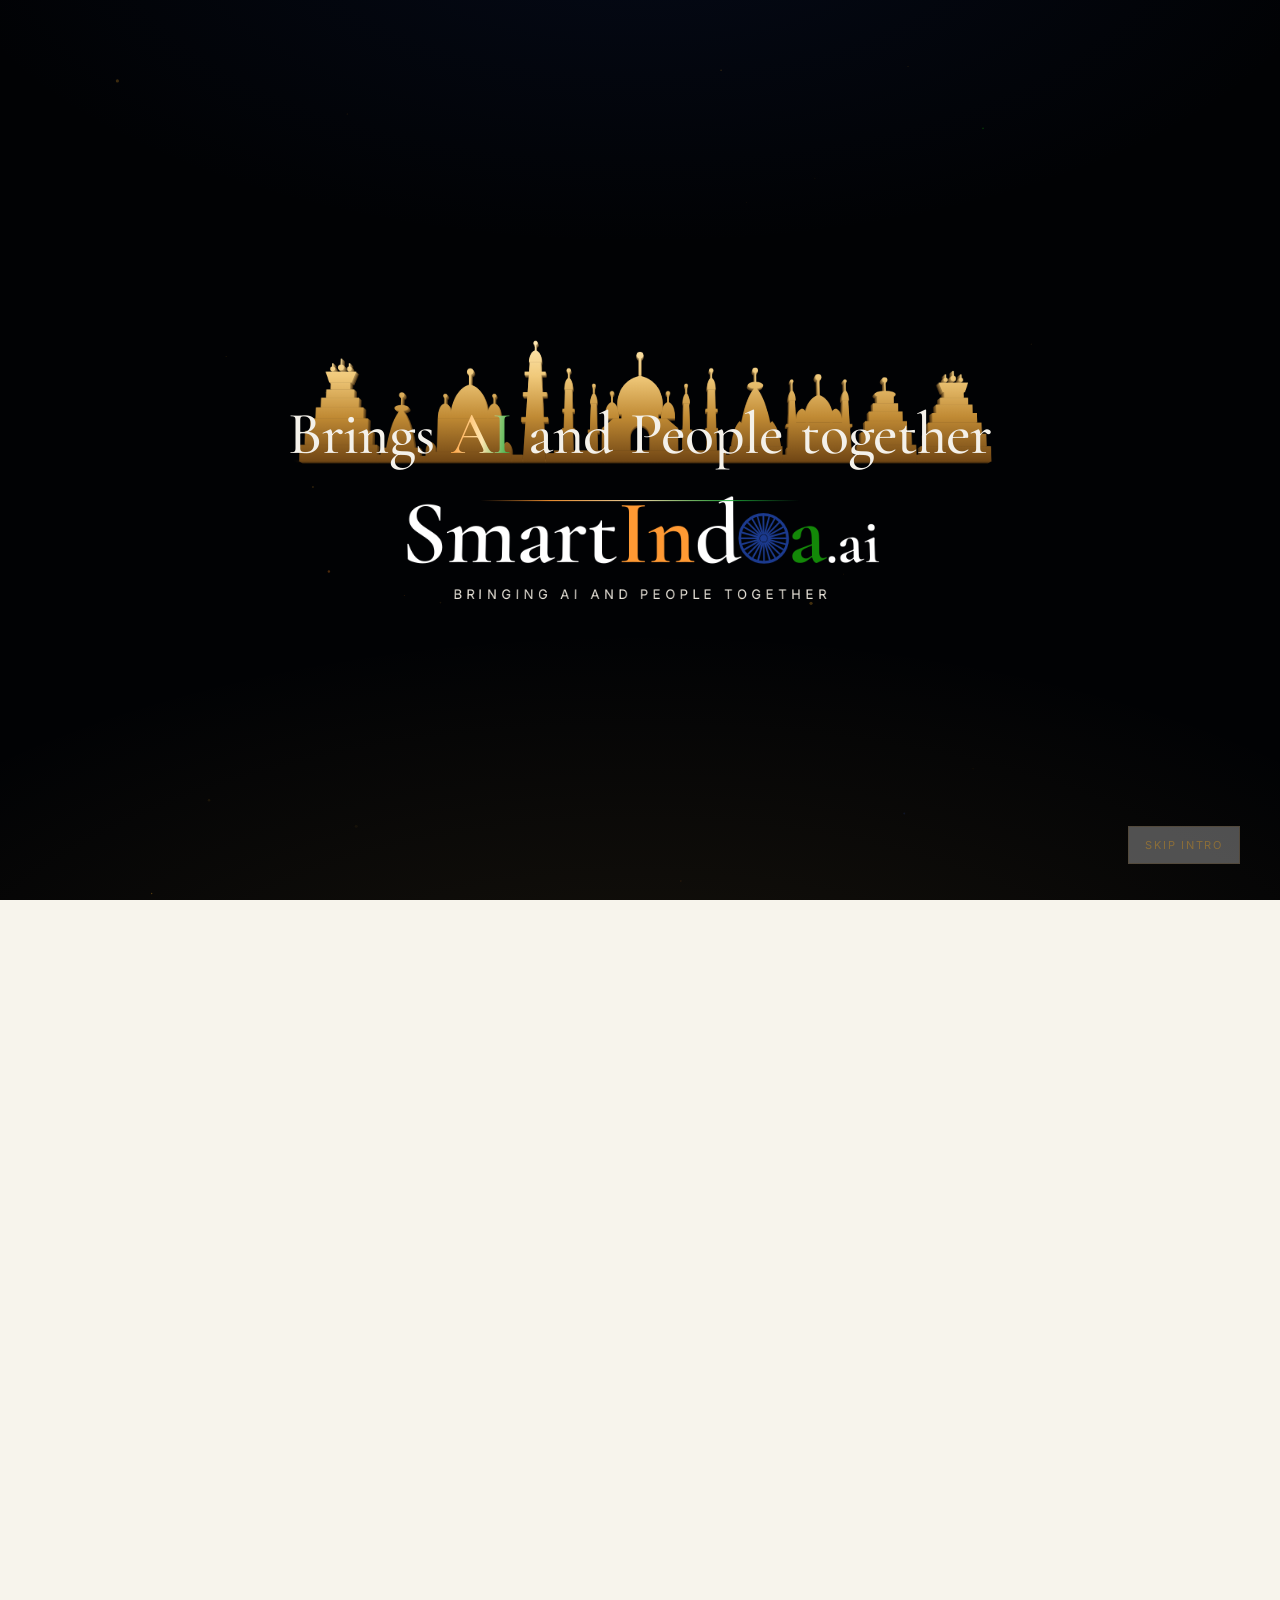
==== commit 7d8dd4a4: "Reframe the portfolio grid and drop its filter The subsection led with "Ten platforms, running right" ====
--- a/index.html
+++ b/index.html
@@ -415,25 +415,19 @@
       </article>
     </div>
 
-    <!-- ── live platforms ────────────────────────────────────────── -->
+    <!-- ── our portfolio ─────────────────────────────────────────── -->
     <div class="live" id="live">
       <header class="live__head">
         <div>
-          <p class="eyebrow reveal-up"><span class="dot"></span> Live Platforms</p>
-          <h3 class="live__title reveal-up">Ten platforms,<br>running right now.</h3>
+          <p class="eyebrow reveal-up"><span class="dot"></span> Our Portfolio</p>
+          <h3 class="live__title reveal-up">Websites we have<br>designed and built.</h3>
         </div>
         <p class="sect-head__note reveal-up">
-          Every card below is a production site you can open today. Filter by the
-          kind of platform it is.
+          A selection of the work — each one open to visit.
         </p>
       </header>
 
-      <!-- the scroller is only ever needed on a narrow screen; on desktop the
-           tabs sit on one line and it never scrolls -->
-      <div class="live__filters" role="tablist" aria-label="Filter live platforms" id="live-filters"></div>
-
       <div class="live__grid" id="live-grid"></div>
-      <p class="live__count" id="live-count" role="status" aria-live="polite"></p>
     </div>
   </div>
 </section>
--- a/css/style.css
+++ b/css/style.css
@@ -945,9 +945,10 @@
   position:absolute; right:20px; top:16px;
   font-family:var(--serif); font-size:34px; color:rgba(138,90,18,.22);
 }
-.prod__card:nth-child(1){ margin-top:0; }
-.prod__card:nth-child(2){ margin-top:clamp(0px,3vw,44px); }
-.prod__card:nth-child(3){ margin-top:clamp(0px,6vw,88px); }
+/* The three cards sit level and stretch to one another: a staircase offset
+   made each card a different height, which read as three unrelated panes
+   rather than one set. */
+.prod__card{ margin-top:0; }
 /* the well: glass has an inside too, so the canvas sits in a recess with the
    light coming from the opposite edge */
 .prod__vis{
@@ -991,40 +992,6 @@
   color:var(--text);
 }
 
-/* — filter tabs —
-   On a phone the row scrolls sideways rather than wrapping into a block of
-   pills: one line of tabs reads as a control, three lines read as a menu. */
-.live__filters{
-  display:flex; gap:8px; flex-wrap:wrap;
-  margin-bottom:clamp(22px,2.6vw,32px);
-  padding-bottom:2px;
-}
-.live__filters button{
-  display:inline-flex; align-items:center; gap:8px;
-  padding:9px 16px;
-  border:1px solid var(--line); border-radius:var(--r-pill);
-  background:var(--glass-sheen), rgba(255,255,255,.6);
-  box-shadow:var(--glass-edge);
-  font-size:13px; font-weight:500; letter-spacing:.02em;
-  color:var(--text-2); white-space:nowrap; cursor:pointer;
-  transition:color .3s, border-color .3s, background .3s, box-shadow .3s;
-}
-.live__filters button b{
-  font-size:11px; font-weight:600;
-  color:var(--faint);
-  font-variant-numeric:tabular-nums;
-  transition:color .3s;
-}
-.live__filters button:hover{ border-color:rgba(138,90,18,.4); color:var(--text); }
-.live__filters button[aria-selected="true"]{
-  color:#241703; border-color:transparent;
-  background:
-    linear-gradient(157deg,rgba(255,255,255,.42),rgba(255,255,255,0) 46%),
-    linear-gradient(100deg,var(--gold-fill-hi),var(--gold-fill) 44%,var(--gold-mid));
-  box-shadow:0 10px 24px -14px rgba(138,90,18,.55), inset 0 1px 0 rgba(255,255,255,.7);
-}
-.live__filters button[aria-selected="true"] b{ color:rgba(36,23,3,.62); }
-
 /* — the grid — */
 .live__grid{
   display:grid; grid-template-columns:repeat(3,minmax(0,1fr));
@@ -1039,7 +1006,6 @@
   color:inherit;
   transition:transform .55s var(--ease), box-shadow .55s var(--ease), border-color .4s ease;
 }
-.live__card.is-off{ display:none; }
 @media (hover:hover){
   .live__card:hover{
     transform:translateY(-6px);
@@ -1146,14 +1112,9 @@
 @media (hover:hover){
   .live__card:hover .live__cta svg{ transform:translate(2px,-2px); }
 }
-.live__count{
-  margin:clamp(20px,2.4vw,28px) 0 0;
-  font-size:12.5px; letter-spacing:.04em; color:var(--faint);
-}
-
-/* a filter change replays the entry, one step per column, so the new set
-   arrives as a wave instead of a jump cut */
-.live__grid.is-live .live__card:not(.is-off){
+.l/* the grid arrives as a wave across its columns, once, when it first
+   scrolls into view */
+.live__grid.is-live .live__card{
   animation:liveIn .62s var(--ease) both;
   animation-delay:calc(var(--i,0) * .07s);
 }
@@ -2134,7 +2095,6 @@
   .sect-head--split{ grid-template-columns:1fr; align-items:start; }
   .sect-head__note{ padding-left:16px; }
   .prod{ grid-template-columns:1fr; }
-  .prod__card:nth-child(n){ margin-top:0; }
   .mv{ grid-template-columns:1fr; }
   .contact__grid{ grid-template-columns:1fr; }
   .foot__inner{ grid-template-columns:1fr; }
@@ -2176,21 +2136,8 @@
   .vend{ grid-template-columns:1fr; }
   .stats{ grid-template-columns:1fr; }
 
-  /* phone: one card across, and the filter row becomes a single scrolling
-     line — three lines of wrapped pills read as a menu, one line reads as a
-     control. The negative margin lets it bleed to both screen edges so the
-     row looks scrollable instead of clipped. */
+  /* phone: one card across */
   .live__grid{ grid-template-columns:1fr; }
-  .live__filters{
-    flex-wrap:nowrap; overflow-x:auto; overscroll-behavior-x:contain;
-    scroll-snap-type:x proximity;
-    margin-inline:calc(var(--gut) * -1);
-    padding-inline:var(--gut);
-    padding-bottom:10px;
-    scrollbar-width:none;
-  }
-  .live__filters::-webkit-scrollbar{ display:none; }
-  .live__filters button{ scroll-snap-align:center; flex:0 0 auto; padding:10px 16px; }
   .live__vis{ aspect-ratio:16/9; }
   .form{ grid-template-columns:1fr; }
   .foot__nav{ grid-template-columns:1fr 1fr; }
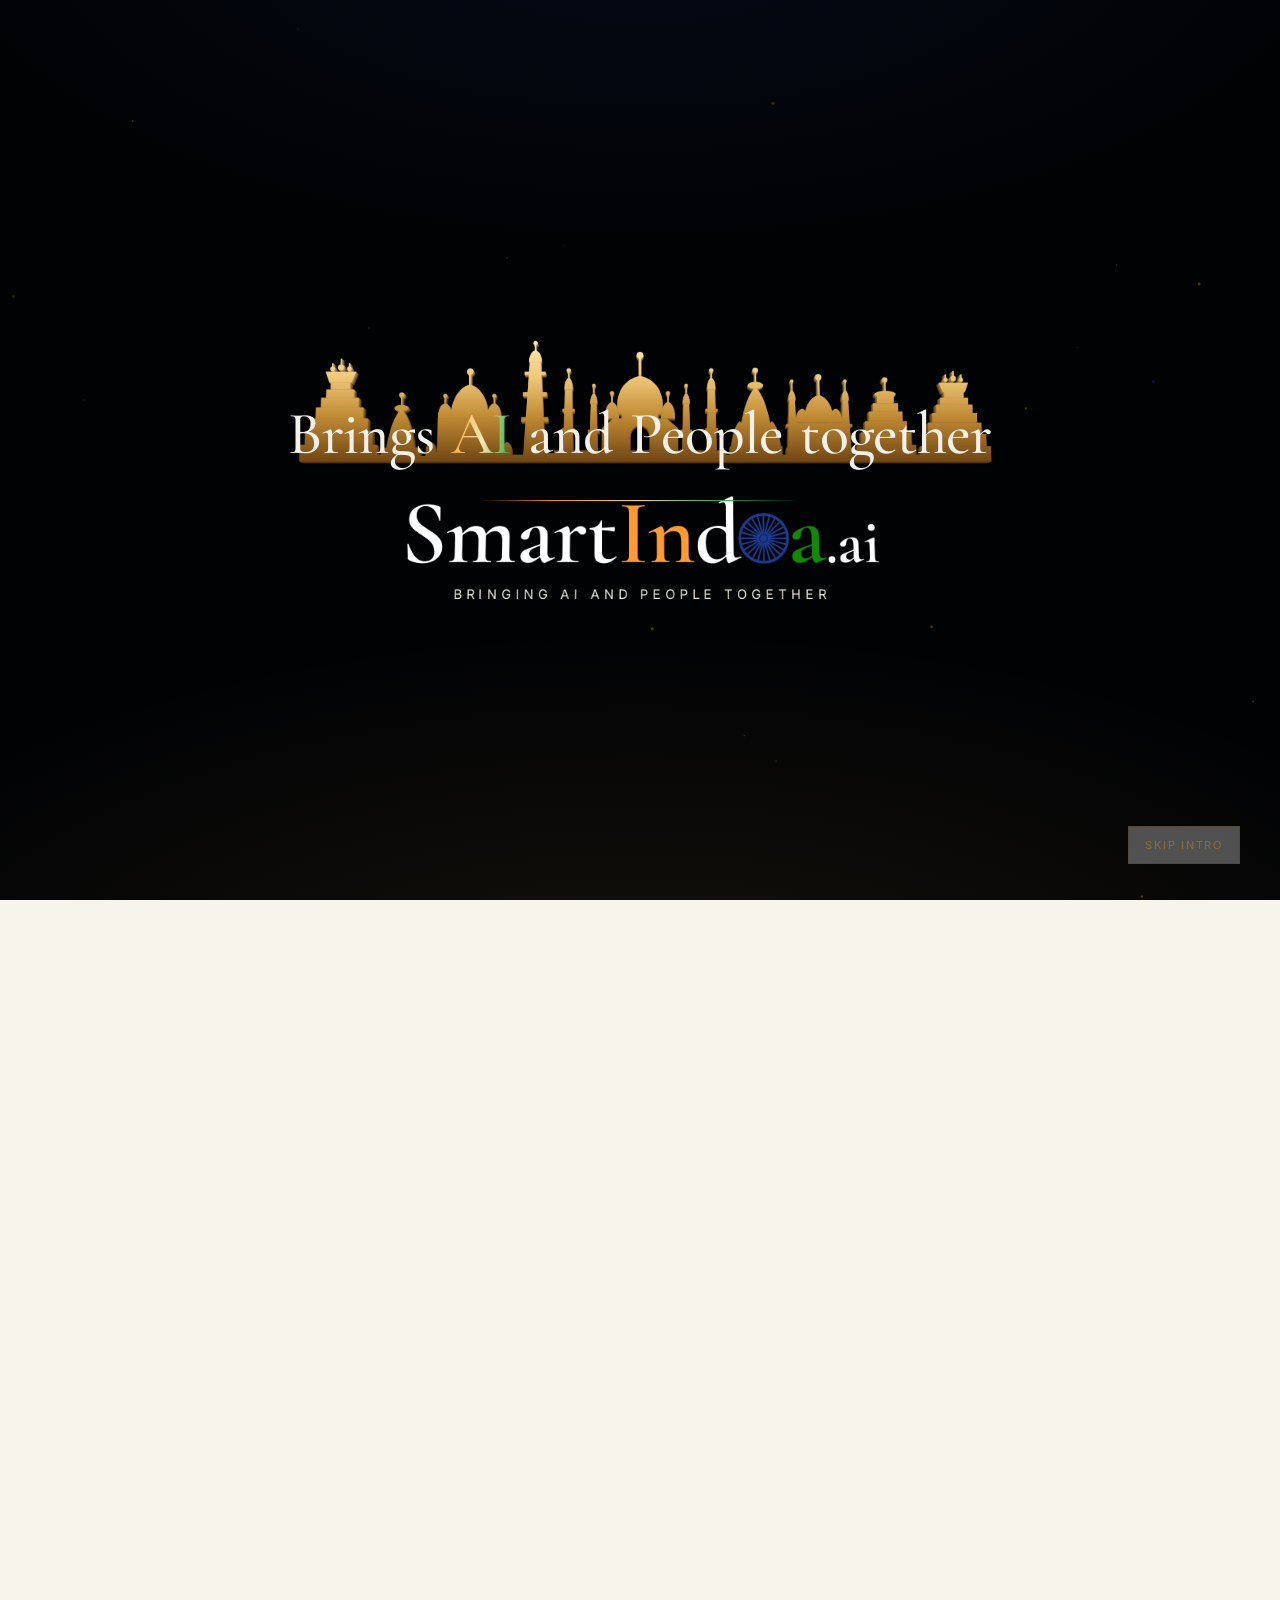
==== commit 1ebe8808: "Illustrate the product cards with photographs The three drawn graphs are replaced by stock photograp" ====
--- a/index.html
+++ b/index.html
@@ -399,17 +399,17 @@
 
     <div class="prod">
       <article class="prod__card tilt reveal-up" data-idx="01">
-        <div class="prod__vis" aria-hidden="true"><canvas class="mini" data-mini="search"></canvas></div>
+        <div class="prod__vis" aria-hidden="true"><img class="prod__shot" src="assets/product/search.jpg" alt="" width="640" height="360" decoding="async"></div>
         <h3>Smart Search</h3>
         <p>AI-powered search designed to help users explore information efficiently.</p>
       </article>
       <article class="prod__card tilt reveal-up" data-idx="02">
-        <div class="prod__vis" aria-hidden="true"><canvas class="mini" data-mini="discover"></canvas></div>
+        <div class="prod__vis" aria-hidden="true"><img class="prod__shot" src="assets/product/discover.jpg" alt="" width="640" height="360" loading="lazy" decoding="async"></div>
         <h3>AI Discovery</h3>
         <p>A smarter way to discover information and explore different topics.</p>
       </article>
       <article class="prod__card tilt reveal-up" data-idx="03">
-        <div class="prod__vis" aria-hidden="true"><canvas class="mini" data-mini="experience"></canvas></div>
+        <div class="prod__vis" aria-hidden="true"><img class="prod__shot" src="assets/product/experience.jpg" alt="" width="640" height="360" loading="lazy" decoding="async"></div>
         <h3>Intelligent Digital Experience</h3>
         <p>A user-friendly interface connecting people with AI-powered information.</p>
       </article>
--- a/css/style.css
+++ b/css/style.css
@@ -930,8 +930,9 @@
   gap:clamp(14px,2vw,24px);
 }
 .prod__card{
+  --prod-pad:clamp(22px,2.6vw,34px);
   position:relative; overflow:hidden;
-  padding:clamp(22px,2.6vw,34px);
+  padding:var(--prod-pad);
   border:1px solid var(--line);
   background:var(--glass-sheen), var(--glass-film-2);
   -webkit-backdrop-filter:var(--glass-lens-sm);
@@ -940,16 +941,22 @@
   border-radius:var(--r-glass);
   transition:box-shadow .6s var(--ease), border-color .5s ease;
 }
+/* The numeral used to sit in the padding gutter over pale glass. The plate now
+   fills the well edge to edge, so it is written onto the plate instead — paper
+   white over the gold, with a shade under it so it holds on the lighter one. */
 .prod__card::after{
   content:attr(data-idx);
-  position:absolute; right:20px; top:16px;
-  font-family:var(--serif); font-size:34px; color:rgba(138,90,18,.22);
+  position:absolute; z-index:2;
+  right:calc(var(--prod-pad) + 14px); top:calc(var(--prod-pad) + 4px);
+  font-family:var(--serif); font-size:34px; line-height:1;
+  color:rgba(255,249,238,.74);
+  text-shadow:0 1px 10px rgba(58,40,10,.45);
 }
 /* The three cards sit level and stretch to one another: a staircase offset
    made each card a different height, which read as three unrelated panes
    rather than one set. */
 .prod__card{ margin-top:0; }
-/* the well: glass has an inside too, so the canvas sits in a recess with the
+/* the well: glass has an inside too, so the image sits in a recess with the
    light coming from the opposite edge */
 .prod__vis{
   height:clamp(140px,16vw,190px); margin-bottom:26px;
@@ -960,7 +967,24 @@
     inset 0 -1px 0 rgba(255,255,255,.7);
   overflow:hidden; position:relative;
 }
-.prod__vis canvas{ width:100%; height:100%; }
+.prod__shot{
+  width:100%; height:100%; display:block; object-fit:cover;
+  transition:transform .8s var(--ease);
+}
+/* the image fills the well, so the recess has to be drawn back on top of it —
+   otherwise the plate reads as a picture pasted over glass rather than one
+   sitting inside it */
+.prod__vis::after{
+  content:""; position:absolute; inset:0; pointer-events:none;
+  border-radius:inherit;
+  background:
+    linear-gradient(158deg,rgba(255,251,240,.30),transparent 44%),
+    radial-gradient(84% 74% at 50% 112%,rgba(43,33,12,.18),transparent 62%);
+  box-shadow:
+    inset 0 1px 8px rgba(43,33,12,.16),
+    inset 0 -1px 0 rgba(255,255,255,.5);
+}
+.prod__card:hover .prod__shot{ transform:scale(1.045); }
 .prod__card h3{
   margin:0 0 10px; font-family:var(--serif); font-weight:600;
   font-size:clamp(19px,2vw,25px); color:var(--text); line-height:1.2;
@@ -1051,6 +1075,8 @@
   font-size:9.5px; letter-spacing:.04em; color:var(--faint);
   white-space:nowrap; overflow:hidden; text-overflow:ellipsis;
 }
+/* the monogram is the ground beneath the shot — seen only if the image is
+   missing, so a card without a screenshot still looks deliberate */
 .live__mono{
   position:absolute; inset:30px 0 0 0;
   display:grid; place-items:center;
@@ -1058,14 +1084,27 @@
   letter-spacing:.04em; color:var(--gold-hi);
   transition:transform .6s var(--ease);
 }
+/* the site's own hero, sitting inside the drawn browser window. Pinned to the
+   top edge so the crop keeps the masthead and headline — the part that
+   identifies the site — rather than centring on whatever is halfway down. */
+.live__shot{
+  position:absolute; left:0; right:0; top:30px; bottom:0;
+  width:100%; height:calc(100% - 30px);
+  object-fit:cover; object-position:50% 0;
+  transition:transform .7s var(--ease);
+}
 .live__glow{
-  position:absolute; inset:0;
-  background:radial-gradient(52% 52% at 50% 62%, var(--tint,rgba(220,168,71,.3)), transparent 70%);
+  position:absolute; inset:30px 0 0 0;
+  background:radial-gradient(58% 58% at 50% 58%, var(--tint,rgba(220,168,71,.3)), transparent 72%);
   opacity:0; transition:opacity .55s ease;
+  mix-blend-mode:soft-light;
 }
 @media (hover:hover){
   .live__card:hover .live__mono{ transform:translateY(-3px) scale(1.04); }
-  .live__card:hover .live__glow{ opacity:.85; }
+  /* a slow push into the shot, cropped by the window, so the preview feels
+     live rather than pasted on */
+  .live__card:hover .live__shot{ transform:scale(1.045); }
+  .live__card:hover .live__glow{ opacity:.7; }
 }
 /* one tint per category, so a filtered view reads as a set */
 .live__card[data-cat="ecom"]    { --tint:rgba(240,130,33,.30); }
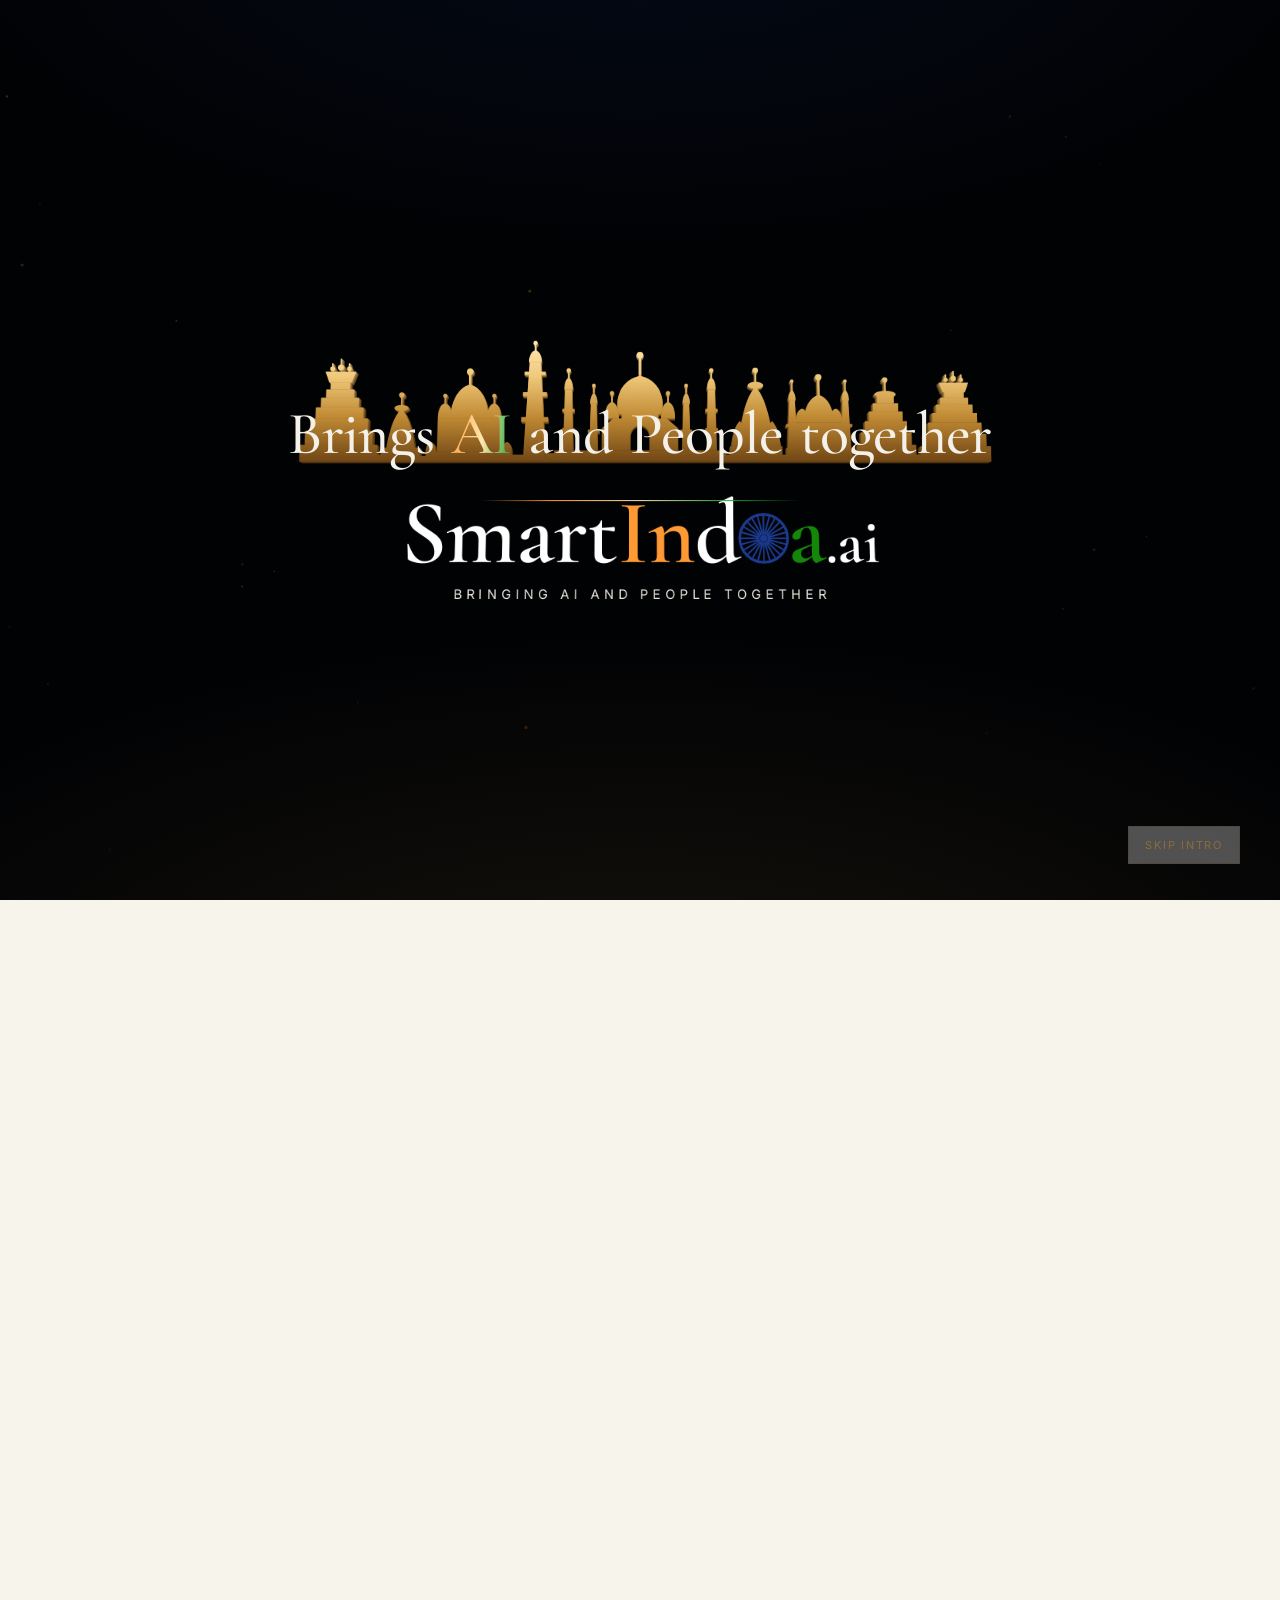
==== commit 1974bbdb: "Add the Google reviews to the Clients section Eleven reviews from the Google Business Profile, trans" ====
--- a/index.html
+++ b/index.html
@@ -595,6 +595,14 @@
       </div>
     </header>
 
+    <div class="revs" id="revs"></div>
+
+    <p class="revs__note reveal-up">
+      Posted publicly on our
+      <a href="https://maps.google.com/?cid=12641309898071886347" target="_blank" rel="noopener">Google Business Profile</a>.
+      Names and wording are reproduced exactly as written.
+    </p>
+
     <div class="wall" id="wall"></div>
   </div>
 </section>
--- a/css/style.css
+++ b/css/style.css
@@ -1661,6 +1661,60 @@
 .rating__stars i.half{ background:linear-gradient(90deg,var(--gold) 60%,rgba(138,90,18,.22) 60%); }
 .rating p{ margin:0; font-size:13px; color:var(--muted); }
 .rating p b{ color:var(--text); }
+
+/* ──────────────────────────────────────────────────────────────────────────
+   GOOGLE REVIEWS
+   ──────────────────────────────────────────────────────────────────────────
+   These run from six words to ninety, so a row grid would either crop the
+   long ones or leave craters under the short ones. Columns let each card take
+   exactly the height its own text needs; `break-inside` keeps a card whole.
+   ────────────────────────────────────────────────────────────────────────── */
+.revs{
+  column-count:3; column-gap:clamp(14px,1.6vw,22px);
+  margin-bottom:clamp(22px,2.6vw,32px);
+}
+.rev{
+  break-inside:avoid; -webkit-column-break-inside:avoid;
+  display:block; margin:0 0 clamp(14px,1.6vw,22px);
+  padding:clamp(20px,2.1vw,26px);
+  border:1px solid var(--line); border-radius:var(--r-glass);
+  background:var(--glass-sheen), var(--glass-film-2);
+  -webkit-backdrop-filter:var(--glass-lens-sm);
+  backdrop-filter:var(--glass-lens-sm);
+  box-shadow:var(--glass-edge), var(--glass-lift);
+  transition:box-shadow .6s var(--ease), border-color .5s ease;
+}
+.rev:hover{
+  border-color:rgba(138,90,18,.34);
+  box-shadow:var(--glass-edge-hi), var(--glass-lift);
+}
+.rev__stars{ display:flex; gap:4px; margin-bottom:14px; }
+.rev__stars i{
+  width:13px; height:13px; background:var(--gold);
+  clip-path:polygon(50% 0,61% 35%,98% 35%,68% 57%,79% 91%,50% 70%,21% 91%,32% 57%,2% 35%,39% 35%);
+}
+.rev__stars i.off{ background:rgba(138,90,18,.22); }
+.rev__q{
+  margin:0 0 18px; font-size:14.5px; line-height:1.72; color:var(--text);
+}
+.rev__by{ display:flex; align-items:center; gap:11px; }
+.rev__ini{
+  flex:none; display:grid; place-items:center;
+  width:34px; height:34px; border-radius:50%;
+  font-family:var(--serif); font-size:13px; letter-spacing:.02em;
+  color:var(--gold-hi);
+  background:linear-gradient(150deg,rgba(220,168,71,.34),rgba(220,168,71,.10));
+  box-shadow:inset 0 0 0 1px rgba(138,90,18,.18);
+}
+.rev__name{ font-size:14px; font-weight:600; color:var(--text); }
+.revs__note{
+  margin:0 0 clamp(34px,4vw,52px);
+  font-size:13px; color:var(--muted);
+}
+.revs__note a{ color:var(--gold-hi); text-decoration:underline; text-underline-offset:2px; }
+
+@media (max-width:1080px){ .revs{ column-count:2; } }
+@media (max-width:640px){ .revs{ column-count:1; } }
 
 .wall{
   display:grid; grid-template-columns:repeat(auto-fill,minmax(150px,1fr));
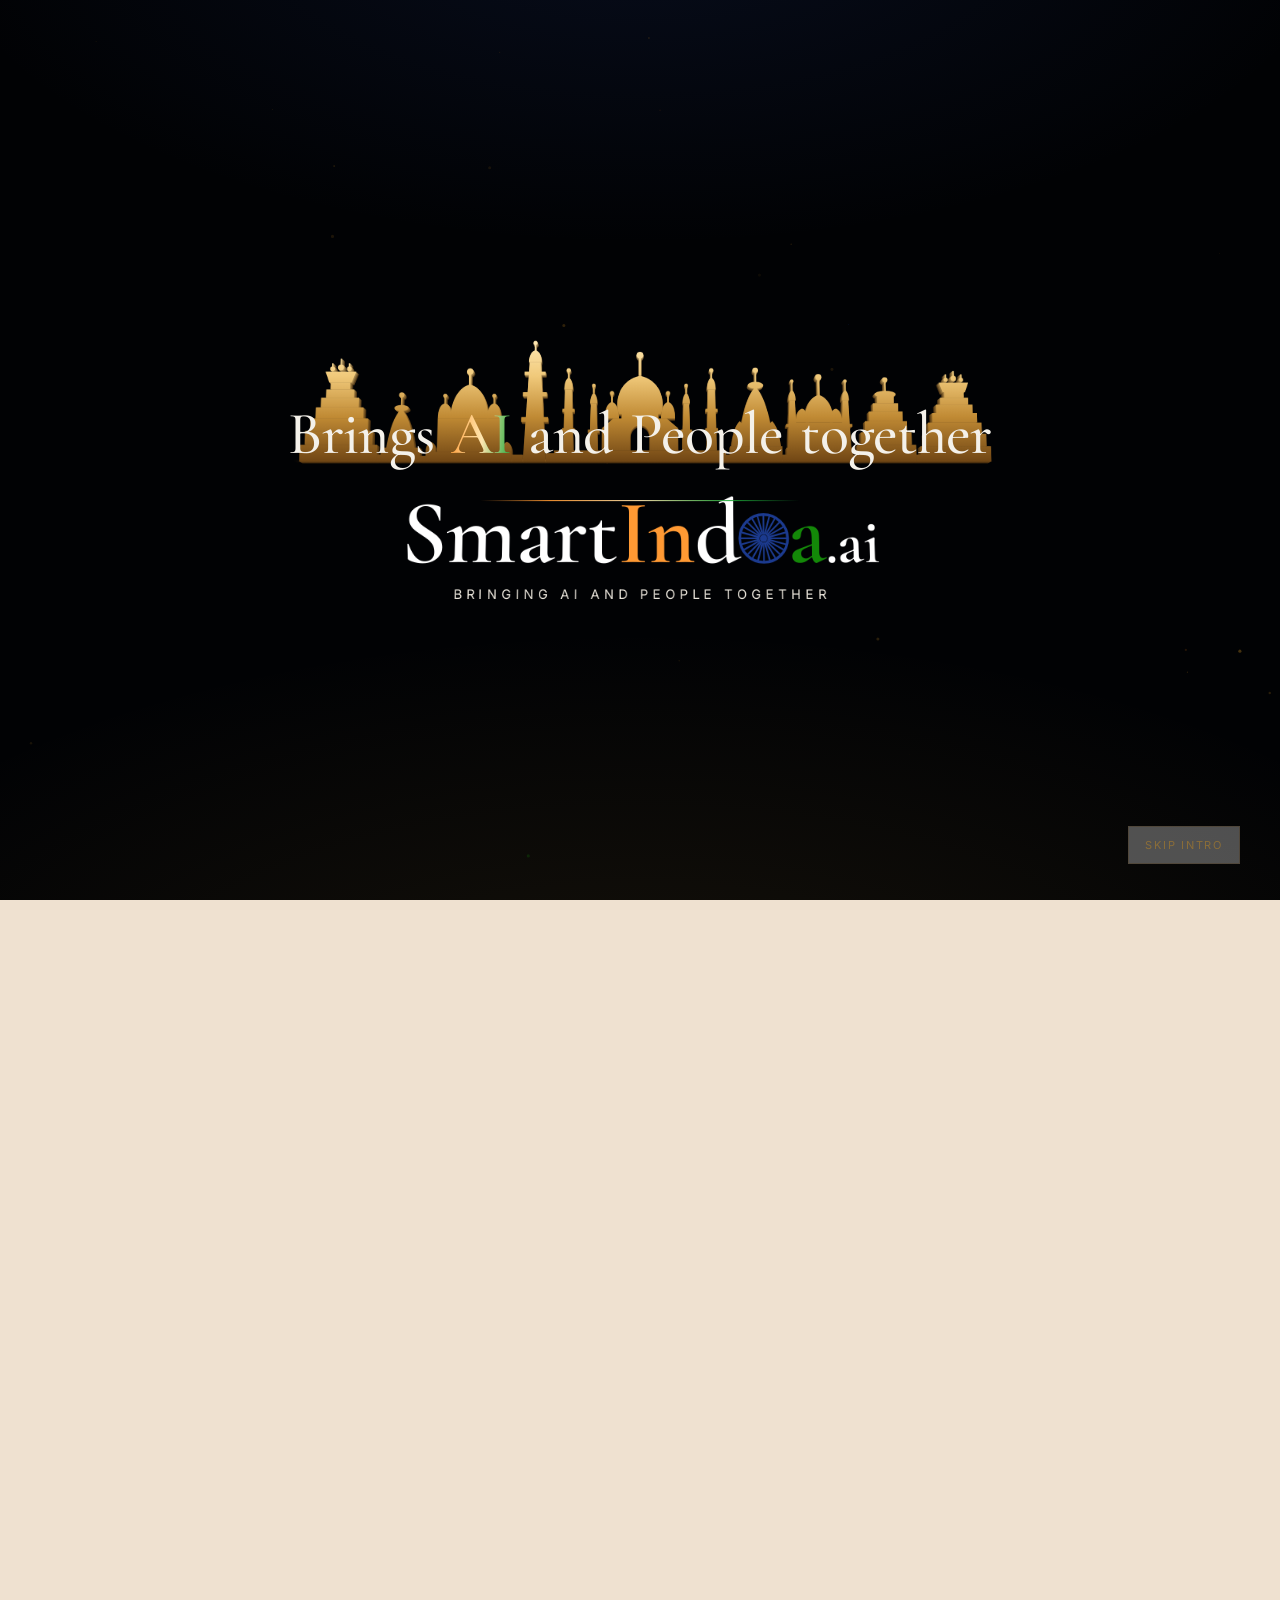
==== commit 1b6b21eb: "Add a dark theme and the switch between them The light ground drops from near-white to a warmer, dee" ====
--- a/index.html
+++ b/index.html
@@ -3,7 +3,10 @@
 <head>
 <meta charset="utf-8">
 <meta name="viewport" content="width=device-width, initial-scale=1, viewport-fit=cover">
-<meta name="theme-color" content="#F7F4EC">
+<!-- one tag, set from script: a media-query pair would follow the system even
+     after the visitor has chosen the other theme, leaving the browser chrome
+     disagreeing with the page -->
+<meta name="theme-color" id="theme-color" content="#EFE1D0">
 <title>SmartIndia.ai — Bringing AI and People Together</title>
 <meta name="description" content="SmartIndia.ai is an AI-powered platform and IT solutions company from Tiruppur, Tamil Nadu — building intelligent search, dynamic web platforms, e-commerce and multi-vendor systems.">
 <link rel="icon" href="assets/favicon.svg" type="image/svg+xml">
@@ -11,6 +14,24 @@
 <link rel="preconnect" href="https://fonts.gstatic.com" crossorigin>
 <link rel="stylesheet" href="https://fonts.googleapis.com/css2?family=Cormorant+Garamond:wght@400;500;600;700&family=Inter:wght@300;400;500;600;700&display=swap">
 <link rel="stylesheet" href="css/style.css">
+<script>
+/* Resolve the theme before the first paint. Anything later — even a script at
+   the top of <body> — lets one frame of the wrong ground through, which on a
+   dark-mode visit is a full-screen white flash. */
+(function () {
+  try {
+    var t = localStorage.getItem('si-theme');
+    if (t !== 'light' && t !== 'dark') {
+      t = window.matchMedia && matchMedia('(prefers-color-scheme: dark)').matches ? 'dark' : 'light';
+    }
+    document.documentElement.setAttribute('data-theme', t);
+    var m = document.getElementById('theme-color');
+    if (m) m.setAttribute('content', t === 'dark' ? '#12140E' : '#EFE1D0');
+  } catch (e) {
+    document.documentElement.setAttribute('data-theme', 'light');
+  }
+})();
+</script>
 </head>
 <body class="is-booting">
 
@@ -258,6 +279,20 @@
     <span>Start a Project</span>
   </a>
 
+  <button class="themer" id="themer" type="button" aria-label="Switch to dark theme" aria-pressed="false">
+    <span class="themer__track" aria-hidden="true">
+      <span class="themer__knob">
+        <svg class="themer__sun" viewBox="0 0 24 24" aria-hidden="true">
+          <circle cx="12" cy="12" r="4.6"/>
+          <g><path d="M12 1.6v3M12 19.4v3M1.6 12h3M19.4 12h3M4.6 4.6l2.1 2.1M17.3 17.3l2.1 2.1M19.4 4.6l-2.1 2.1M6.7 17.3l-2.1 2.1"/></g>
+        </svg>
+        <svg class="themer__moon" viewBox="0 0 24 24" aria-hidden="true">
+          <path d="M20.5 14.6A8.8 8.8 0 019.4 3.5a8.8 8.8 0 1011.1 11.1z"/>
+        </svg>
+      </span>
+    </span>
+  </button>
+
   <button class="nav__burger" id="nav-burger" aria-label="Open menu" aria-expanded="false" aria-controls="menu">
     <i></i><i></i>
   </button>
--- a/css/style.css
+++ b/css/style.css
@@ -8,75 +8,113 @@
    ══════════════════════════════════════════════════════════════════════════ */
 
 :root{
-  /* — ground: warm paper rather than the logo's black field.
-       The mark keeps its gold, its tricolour and its navy chakra; only the
-       field it sits on is inverted, so every accent below is re-weighted for
-       ink-on-paper contrast instead of light-on-black. — */
-  --ink:        #F7F4EC;   /* page ground */
-  --ink-2:      #F2EEE4;
-  --surface:    #FFFFFF;
-  --surface-2:  #FBF8F2;
-  --surface-3:  #F0EBDE;
-
-  /* — gold, lifted off the skyline gradient and deepened until it holds its
-       own against paper. --gold-hi is the *darkest* of the three here: it is
-       used for text and figures, where on black it was the brightest. — */
-  --gold-hi:    #8A5A12;
-  --gold:       #A9761F;
-  --gold-mid:   #C08A34;
-  --gold-deep:  #5A360D;
-  /* the bright metal, for surfaces that are filled with gold rather than
-     written in it (primary button, selected filter) */
+  /* — the two theme accents —
+       Apricot and Pistachio in light, Antique Gold and Muted Pistachio in
+       dark. Everything warm on the page is mixed toward the first and
+       everything green toward the second, so the two themes are the same
+       design wearing a different weight rather than two designs. — */
+  --apricot:    #FFD8B5;
+  --pistachio:  #D8E8B8;
+
+  /* — channels —
+       The sheet below writes its whites, shadows and golds through these
+       four channels instead of naming them, so a theme is a dozen lines
+       here rather than two hundred edits down the file. `-k` scales the
+       alpha: a white inset that reads as a highlight on paper has to fall
+       to a tenth of itself before it reads as one on a dark ground. — */
+  --c-lift:      255,255,255;    /* highlights: the light on a surface */
+  --lift-k:      1;
+  --c-shade:     25,28,23;       /* cool shadow */
+  --c-shade-w:   58,42,16;       /* warm shadow */
+  --shade-k:     1;
+  --c-gold-fill: 220,168,71;     /* gold as a filled surface */
+  --c-gold-ink:  126,82,16;      /* gold as a written line or letter */
+  --c-green:     19,136,8;
+  --c-saffron:   240,130,33;
+  --c-navy:      46,79,176;
+
+  /* — ground: warm paper, mixed toward Apricot and taken a step down from
+       the old near-white so the glass and the gold have something to sit
+       against. The mark keeps its own gold, tricolour and navy. — */
+  --ink:        #EFE1D0;
+  --ink-2:      #E7D6C1;
+  --surface:    #FDF6EE;
+  --surface-2:  #F8EEE1;
+  --surface-3:  #E0CDB4;
+
+  /* — gold. --gold-hi is the *darkest* of the three: it is what figures and
+       accents are written in, so on paper it has to be the heaviest. — */
+  --gold-hi:    #7E5210;
+  --gold:       #9C6C1B;
+  --gold-mid:   #B88230;
+  --gold-deep:  #533109;
+  /* the bright metal, for surfaces filled with gold rather than written in it */
   --gold-fill-hi: #F6D492;
   --gold-fill:    #DCA847;
 
-  /* — tricolour — */
-  --saffron:    #F08221;   /* pulled down from #FF9933 to sit on paper */
-  --saffron-dp: #C2601A;
-  --green:      #138808;   /* the brand green needs no lift on white */
+  /* — tricolour. --green-brand is the logo's own green and is never
+       re-weighted; --green is the page's, free to lean toward Pistachio. — */
+  --saffron:    #E2761B;
+  --saffron-dp: #B45516;
+  --green:      #2E7D14;
   --green-brand:#138808;
   --navy:       #1B3A8F;
   --navy-lit:   #2E4FB0;
 
   /* — text — */
-  --text:       #14181F;
-  --text-2:     #3B424F;
-  --muted:      #6B7280;
-  --faint:      #7B8394;   /* real content still sits at this weight (client
-                              names, domains), so it is darker than the dark
-                              theme's equivalent step */
+  --text:       #191C17;
+  --text-2:     #3A4036;
+  --muted:      #5C6150;   /* the ground moved down, so the secondary text has
+                              to move with it: at the old weight this fell to
+                              3.99:1 against the paper, under the 4.5 floor */
+  --faint:      #676C5B;   /* real content still sits at this weight (client
+                              names, domains), so it clears 4.5:1 too */
 
   /* — structure — */
-  --line:       rgba(138,90,18,.22);
-  --line-soft:  rgba(20,24,31,.10);
-  --glass:      rgba(255,255,255,.62);
+  --line:       rgba(var(--c-gold-ink),.26);
+  --line-soft:  rgba(var(--c-shade),.12);
+  --glass:      rgba(var(--c-lift),calc(.62 * var(--lift-k)));
 
   /* — liquid glass —
      Four ingredients, always used together, so every pane in the UI is cut
      from the same material:
-       film   the body of the glass — white and translucent, never a solid
+       film   the body of the glass — translucent, never a solid
        sheen  a steep diagonal highlight: the light *on* the surface
        edge   inset hairlines — bright on top where light lands, a soft dark
               line below where the pane's own thickness casts into itself
        lift   the shadow that puts the pane above the page instead of in it
+     Written through the channels above, so the same glass darkens with the
+     theme instead of needing a second set of definitions.
      lens/lens-sm are the backdrop blurs. They are expensive, so they go on
      floating and interactive surfaces only; the dense editorial grids take
      film + sheen + edge and skip the blur (see §16). */
-  --glass-film:    rgba(255,255,255,.58);
-  --glass-film-2:  rgba(255,255,255,.72);
-  --glass-well:    rgba(20,24,31,.045);
+  --glass-film:    rgba(var(--c-lift),calc(.58 * var(--lift-k)));
+  --glass-film-2:  rgba(var(--c-lift),calc(.72 * var(--lift-k)));
+  --glass-well:    rgba(var(--c-shade),calc(.045 * var(--shade-k)));
   --glass-sheen:   linear-gradient(157deg,
-                     rgba(255,255,255,.80) 0%,
-                     rgba(255,255,255,.34) 32%,
-                     rgba(255,255,255,0)    58%,
-                     rgba(255,255,255,.44) 100%);
-  --glass-edge:    inset 0 1px 0 rgba(255,255,255,.9),
-                   inset 0 -1px 0 rgba(20,24,31,.05),
-                   inset 0 0 34px rgba(255,255,255,.35);
-  --glass-edge-hi: inset 0 1px 0 rgba(255,255,255,1),
-                   inset 0 -1px 0 rgba(20,24,31,.07),
-                   inset 0 0 40px rgba(255,255,255,.55);
-  --glass-lift:    0 22px 44px -26px rgba(43,33,12,.26), 0 2px 8px rgba(43,33,12,.07);
+                     rgba(var(--c-lift),calc(.80 * var(--lift-k))) 0%,
+                     rgba(var(--c-lift),calc(.34 * var(--lift-k))) 32%,
+                     rgba(var(--c-lift),0)                          58%,
+                     rgba(var(--c-lift),calc(.44 * var(--lift-k))) 100%);
+  --glass-edge:    inset 0 1px 0 rgba(var(--c-lift),calc(.90 * var(--lift-k))),
+                   inset 0 -1px 0 rgba(var(--c-shade),calc(.05 * var(--shade-k))),
+                   inset 0 0 34px rgba(var(--c-lift),calc(.35 * var(--lift-k)));
+  --glass-edge-hi: inset 0 1px 0 rgba(var(--c-lift),calc(1 * var(--lift-k))),
+                   inset 0 -1px 0 rgba(var(--c-shade),calc(.07 * var(--shade-k))),
+                   inset 0 0 40px rgba(var(--c-lift),calc(.55 * var(--lift-k)));
+  --glass-lift:    0 22px 44px -26px rgba(var(--c-shade-w),calc(.26 * var(--shade-k))),
+                   0 2px 8px rgba(var(--c-shade-w),calc(.07 * var(--shade-k)));
+  /* Washes that have to *invert* rather than dim. On paper the hero copy sits
+     on a pool of page colour and the menu is a white sheet; on a dark ground
+     both become pools of shade, so scaling their alpha would only make them
+     vanish. These are the only backgrounds stated twice. */
+  --hero-veil:
+    radial-gradient(58% 50% at 30% 48%, rgba(var(--c-lift),.80), transparent 70%),
+    linear-gradient(180deg,rgba(var(--c-lift),.62) 0%,transparent 30%);
+  --hero-veil-m:
+    linear-gradient(180deg,rgba(var(--c-lift),.88) 0%,rgba(var(--c-lift),.62) 46%,rgba(var(--c-lift),.22) 72%);
+  --sheet: rgba(var(--c-lift),.88);
+
   --glass-lens:    blur(22px) saturate(1.35);
   --glass-lens-sm: blur(12px) saturate(1.2);
 
@@ -98,6 +136,73 @@
   /* — motion — */
   --ease: cubic-bezier(.22,1,.36,1);
   --ease-io: cubic-bezier(.65,0,.35,1);
+
+  color-scheme: light;
+}
+
+/* ──────────────────────────────────────────────────────────────────────────
+   DARK
+   ──────────────────────────────────────────────────────────────────────────
+   Only the palette and the four channels are restated; every rule in the
+   sheet below is written through them and follows without being touched.
+
+   There is deliberately no prefers-color-scheme block: the inline script in
+   <head> resolves the system preference and stamps data-theme before first
+   paint, and the page's content is rendered from data.js, so a visitor with
+   no JS has no page to theme in the first place.
+   ────────────────────────────────────────────────────────────────────────── */
+:root[data-theme="dark"]{
+  --apricot:    #E8B98C;
+  --pistachio:  #A9C489;
+
+  --c-lift:      232,240,214;    /* a faintly pistachio white, so even the
+                                    highlights carry the palette */
+  --lift-k:      .085;
+  --c-shade:     0,0,0;
+  --c-shade-w:   0,0,0;
+  --shade-k:     2;
+  --c-gold-fill: 116,97,58;      /* Antique Gold */
+  --c-gold-ink:  205,178,120;    /* gold has to be written light on a dark
+                                    ground — the inverse of the paper theme */
+  --c-green:     110,140,85;
+  --c-saffron:   238,148,69;
+  --c-navy:      110,138,216;
+
+  --ink:        #12140E;
+  --ink-2:      #171A11;
+  --surface:    #1C2016;
+  --surface-2:  #22271A;
+  --surface-3:  #2C3222;
+
+  --gold-hi:    #DCC08A;
+  --gold:       #C2A468;
+  --gold-mid:   #A78C50;
+  --gold-deep:  #74613A;
+  --gold-fill-hi: #E9D3A0;
+  --gold-fill:    #74613A;
+
+  --saffron:    #EE9445;
+  --saffron-dp: #C9762F;
+  --green:      #6E8C55;
+  --green-brand:#4F6040;         /* Muted Pistachio */
+  --navy:       #4A6BC8;
+  --navy-lit:   #6E8AD8;
+
+  --text:       #EDEBDF;
+  --text-2:     #CBC9BA;
+  --muted:      #9A9A88;
+  --faint:      #87877A;
+
+  --line-soft:  rgba(var(--c-lift),.16);
+  --hero-veil:
+    radial-gradient(58% 50% at 30% 48%, rgba(0,0,0,.60), transparent 70%),
+    linear-gradient(180deg,rgba(0,0,0,.52) 0%,transparent 30%);
+  --hero-veil-m:
+    linear-gradient(180deg,rgba(0,0,0,.80) 0%,rgba(0,0,0,.60) 46%,rgba(0,0,0,.26) 72%);
+  --sheet: rgba(14,16,11,.93);
+  --glass-well: rgba(0,0,0,.30);
+
+  color-scheme: dark;
 }
 
 *,*::before,*::after{ box-sizing:border-box; }
@@ -168,8 +273,8 @@
   --green:   #1FA83A;
   display:grid; place-items:center;
   background:
-    radial-gradient(120% 80% at 50% 118%, rgba(227,178,91,.10) 0%, transparent 60%),
-    radial-gradient(90% 60% at 50% -10%, rgba(27,58,143,.14) 0%, transparent 62%),
+    radial-gradient(120% 80% at 50% 118%, rgba(var(--c-gold-fill),.10) 0%, transparent 60%),
+    radial-gradient(90% 60% at 50% -10%, rgba(var(--c-navy),.14) 0%, transparent 62%),
     #010204;
   overflow:hidden;
   will-change:opacity, clip-path;
@@ -180,7 +285,7 @@
 .reveal__horizon{
   position:absolute; left:0; right:0; top:58%;
   height:1px;
-  background:linear-gradient(90deg,transparent,rgba(227,178,91,.42),transparent);
+  background:linear-gradient(90deg,transparent,rgba(var(--c-gold-fill),.42),transparent);
   opacity:0; transform:scaleX(.2);
   transition:opacity .9s var(--ease), transform 1.4s var(--ease);
 }
@@ -236,10 +341,10 @@
 
 /* soft glow that breathes during the hero hold */
 .reveal.s-3 .reveal__face .si-wordmark{
-  filter:drop-shadow(0 0 26px rgba(227,178,91,.22));
+  filter:drop-shadow(0 0 26px rgba(var(--c-gold-fill),.22));
 }
 .reveal.s-3 .reveal__face .si-skyline{
-  filter:drop-shadow(0 6px 24px rgba(227,178,91,.28));
+  filter:drop-shadow(0 6px 24px rgba(var(--c-gold-fill),.28));
 }
 .reveal__face .si-skyline{ opacity:0; transition:opacity .8s ease .1s; }
 .reveal__face .si-wordmark{ opacity:0; transition:opacity .5s ease; }
@@ -254,7 +359,7 @@
   background:linear-gradient(102deg,
     transparent 42%,
     rgba(255,231,176,.10) 48%,
-    rgba(255,255,255,.22) 51%,
+    rgba(var(--c-lift),calc(.22 * var(--lift-k))) 51%,
     rgba(255,231,176,.09) 54%,
     transparent 60%);
   -webkit-mask-image:radial-gradient(72% 62% at 50% 50%,#000 0%,rgba(0,0,0,.45) 58%,transparent 88%);
@@ -312,9 +417,9 @@
   /* on paper the flash cannot be white — it is a warm gold flare that the
      page reads as light coming *through* the mark */
   background:radial-gradient(circle,
-    rgba(255,255,255,.92) 0%,
-    rgba(246,212,146,.80) 20%,
-    rgba(220,168,71,.42) 42%,
+    rgba(var(--c-lift),calc(.92 * var(--lift-k))) 0%,
+    rgba(var(--c-gold-fill),.80) 20%,
+    rgba(var(--c-gold-fill),.42) 42%,
     transparent 68%);
   opacity:0; transform:scale(.05);
   pointer-events:none;
@@ -383,7 +488,7 @@
 
 .reveal__skip{
   position:absolute; right:clamp(16px,4vw,40px); bottom:clamp(16px,4vh,36px);
-  background:rgba(255,255,255,.5); border:1px solid rgba(138,90,18,.30);
+  background:rgba(var(--c-lift),calc(.5 * var(--lift-k))); border:1px solid rgba(var(--c-gold-ink),.30);
   color:var(--gold);
   font-size:11px; letter-spacing:.16em; text-transform:uppercase;
   padding:9px 16px; cursor:pointer;
@@ -419,12 +524,12 @@
    ══════════════════════════════════════════════════════════════════════════ */
 .scrollbar{
   position:fixed; top:0; left:0; right:0; height:2px; z-index:8000;
-  background:rgba(20,24,31,.06);
+  background:rgba(var(--c-shade),calc(.06 * var(--shade-k)));
 }
 .scrollbar i{
   display:block; height:100%; width:0;
   background:linear-gradient(90deg,var(--saffron),var(--gold-mid) 50%,var(--green));
-  box-shadow:0 0 12px rgba(138,90,18,.35);
+  box-shadow:0 0 12px rgba(var(--c-gold-ink),.35);
 }
 
 .nav{
@@ -441,13 +546,13 @@
 }
 .nav.is-stuck{
   padding:11px var(--gut);
-  background:var(--glass-sheen), rgba(255,255,255,.72);
+  background:var(--glass-sheen), rgba(var(--c-lift),calc(.72 * var(--lift-k)));
   -webkit-backdrop-filter:var(--glass-lens);
   backdrop-filter:var(--glass-lens);
   border-bottom-color:var(--line);
   box-shadow:
-    inset 0 1px 0 rgba(255,255,255,.95),
-    0 18px 36px -30px rgba(43,33,12,.55);
+    inset 0 1px 0 rgba(var(--c-lift),calc(.95 * var(--lift-k))),
+    0 18px 36px -30px rgba(var(--c-shade-w),calc(.55 * var(--shade-k)));
 }
 .nav.is-hidden{ transform:translateY(-104%); }
 
@@ -461,15 +566,15 @@
   padding:9px 15px; border-radius:13px;
   background:linear-gradient(158deg,#151A22 0%,#05070B 100%);
   box-shadow:
-    inset 0 1px 0 rgba(255,255,255,.10),
-    inset 0 0 0 1px rgba(227,178,91,.12),
+    inset 0 1px 0 rgba(var(--c-lift),calc(.10 * var(--lift-k))),
+    inset 0 0 0 1px rgba(var(--c-gold-fill),.12),
     0 8px 20px -12px rgba(10,14,20,.6);
   transition:box-shadow .5s var(--ease);
 }
 .nav__brand:hover .nav__logo{
   box-shadow:
-    inset 0 1px 0 rgba(255,255,255,.14),
-    inset 0 0 0 1px rgba(227,178,91,.28),
+    inset 0 1px 0 rgba(var(--c-lift),calc(.14 * var(--lift-k))),
+    inset 0 0 0 1px rgba(var(--c-gold-fill),.28),
     0 10px 24px -12px rgba(10,14,20,.66);
 }
 .nav__logo .si-logo{ overflow:visible; }
@@ -496,6 +601,52 @@
 }
 .nav__links a:hover,.nav__links a.is-active{ color:var(--text); }
 .nav__links a:hover::after,.nav__links a.is-active::after{ transform:scaleX(1); }
+
+/* — theme switch —
+   A track with a knob that slides, rather than an icon that swaps: the
+   control should say which of two states you are in, not just what pressing
+   it does. Both glyphs live in the knob and cross-fade, so the knob is never
+   empty mid-travel. */
+.themer{
+  flex:none; margin-left:14px;
+  width:62px; height:32px; padding:0;
+  border:1px solid var(--line); border-radius:var(--r-pill);
+  background:var(--glass-sheen), var(--glass-film);
+  -webkit-backdrop-filter:var(--glass-lens-sm);
+  backdrop-filter:var(--glass-lens-sm);
+  box-shadow:var(--glass-edge);
+  cursor:pointer;
+  transition:border-color .4s ease, box-shadow .4s ease;
+}
+.themer:hover{ border-color:rgba(var(--c-gold-ink),.46); box-shadow:var(--glass-edge-hi); }
+.themer:focus-visible{ outline:2px solid var(--gold); outline-offset:3px; }
+.themer__track{ display:block; position:relative; width:100%; height:100%; }
+.themer__knob{
+  position:absolute; top:3px; left:3px;
+  width:24px; height:24px; border-radius:50%;
+  display:grid; place-items:center;
+  background:linear-gradient(150deg,var(--gold-fill-hi),var(--gold-fill));
+  box-shadow:0 2px 6px rgba(var(--c-shade-w),calc(.30 * var(--shade-k)));
+  transition:transform .5s var(--ease), background .5s ease;
+}
+.themer svg{
+  position:absolute; width:14px; height:14px;
+  fill:none; stroke:var(--gold-deep); stroke-width:1.9;
+  stroke-linecap:round; stroke-linejoin:round;
+  transition:opacity .35s ease, transform .5s var(--ease);
+}
+.themer__moon{ fill:var(--gold-deep); stroke:none; opacity:0; transform:rotate(-60deg); }
+:root[data-theme="dark"] .themer__knob{ transform:translateX(30px); }
+:root[data-theme="dark"] .themer__sun{ opacity:0; transform:rotate(60deg); }
+:root[data-theme="dark"] .themer__moon{ opacity:1; transform:rotate(0deg); }
+
+/* The ground, the text and every pane ease between themes together. Scoped to
+   a class the switch adds for the length of the change, so the transition is
+   never paid for during normal scrolling or on first paint. */
+.theme-xf, .theme-xf *, .theme-xf *::before, .theme-xf *::after{
+  transition:background-color .42s ease, color .42s ease,
+             border-color .42s ease, fill .42s ease !important;
+}
 
 .nav__burger{
   display:none;
@@ -523,9 +674,9 @@
   /* a full-bleed sheet of the same glass: the page stays faintly readable
      underneath, which is what tells you the menu is a layer and not a page */
   background:
-    radial-gradient(100% 70% at 50% 110%, rgba(220,168,71,.22), transparent 60%),
+    radial-gradient(100% 70% at 50% 110%, rgba(var(--c-gold-fill),.22), transparent 60%),
     var(--glass-sheen),
-    rgba(250,247,241,.88);
+    var(--sheet);
   -webkit-backdrop-filter:blur(30px) saturate(1.25);
   backdrop-filter:blur(30px) saturate(1.25);
   display:flex; flex-direction:column; justify-content:center;
@@ -572,7 +723,7 @@
 .eyebrow .dot{
   width:5px; height:5px; border-radius:50%;
   background:var(--saffron);
-  box-shadow:0 0 0 4px rgba(240,130,33,.18);
+  box-shadow:0 0 0 4px rgba(var(--c-saffron),.18);
 }
 
 .display{
@@ -630,21 +781,21 @@
   /* gold glass: the tint is still solid enough to carry dark text, but the
      top-lit sheen and the rim are the same ones the panes use */
   background:
-    linear-gradient(157deg,rgba(255,255,255,.42),rgba(255,255,255,0) 46%),
+    linear-gradient(157deg,rgba(var(--c-lift),calc(.42 * var(--lift-k))),rgba(var(--c-lift),0) 46%),
     linear-gradient(100deg,var(--gold-fill-hi),var(--gold-fill) 44%,var(--gold-mid));
   box-shadow:
-    0 12px 28px -14px rgba(138,90,18,.55),
-    inset 0 1px 0 rgba(255,255,255,.7),
-    inset 0 -1px 0 rgba(110,68,19,.28);
+    0 12px 28px -14px rgba(var(--c-gold-ink),.55),
+    inset 0 1px 0 rgba(var(--c-lift),calc(.7 * var(--lift-k))),
+    inset 0 -1px 0 rgba(var(--c-gold-ink),.28);
 }
 .btn--gold::before{
   content:""; position:absolute; inset:0; z-index:1;
-  background:linear-gradient(100deg,transparent 30%,rgba(255,255,255,.65) 50%,transparent 70%);
+  background:linear-gradient(100deg,transparent 30%,rgba(var(--c-lift),calc(.65 * var(--lift-k))) 50%,transparent 70%);
   transform:translateX(-120%);
   transition:transform .8s var(--ease);
 }
 .btn--gold:hover::before{ transform:translateX(120%); }
-.btn--gold:hover{ box-shadow:0 18px 36px -14px rgba(138,90,18,.62), inset 0 1px 0 rgba(255,255,255,.7); }
+.btn--gold:hover{ box-shadow:0 18px 36px -14px rgba(var(--c-gold-ink),.62), inset 0 1px 0 rgba(var(--c-lift),calc(.7 * var(--lift-k))); }
 .btn--ghost{
   color:var(--text); border-color:var(--line);
   background:var(--glass-sheen), var(--glass-film);
@@ -654,11 +805,11 @@
 }
 .btn--ghost::before{
   content:""; position:absolute; inset:0; z-index:1;
-  background:linear-gradient(100deg,rgba(240,130,33,.14),rgba(220,168,71,.18),rgba(19,136,8,.12));
+  background:linear-gradient(100deg,rgba(var(--c-saffron),.14),rgba(var(--c-gold-fill),.18),rgba(var(--c-green),.12));
   opacity:0; transition:opacity .45s ease;
 }
 .btn--ghost:hover{
-  border-color:rgba(138,90,18,.45); color:var(--text);
+  border-color:rgba(var(--c-gold-ink),.45); color:var(--text);
   box-shadow:var(--glass-edge-hi);
 }
 .btn--ghost:hover::before{ opacity:1; }
@@ -687,9 +838,9 @@
   padding:clamp(100px,12vh,140px) 0 clamp(64px,8vh,96px);
   overflow:hidden;
   background:
-    radial-gradient(70% 55% at 78% 34%, rgba(46,79,176,.14), transparent 62%),
-    radial-gradient(80% 60% at 22% 76%, rgba(220,168,71,.20), transparent 62%),
-    linear-gradient(180deg,#FFFDF8 0%,#F9F6EF 58%,#F2EEE4 100%);
+    radial-gradient(70% 55% at 78% 34%, rgba(var(--c-navy),.14), transparent 62%),
+    radial-gradient(80% 60% at 22% 76%, rgba(var(--c-gold-fill),.20), transparent 62%),
+    linear-gradient(180deg,var(--surface-2) 0%,var(--surface-2) 58%,var(--ink-2) 100%);
 }
 .hero__canvas{ position:absolute; inset:0; width:100%; height:100%; opacity:.95; }
 .hero__skyline{
@@ -708,9 +859,7 @@
   position:absolute; inset:0;
   /* the copy still needs its own ground under the scene — on paper that is a
      wash of the page colour rather than a shadow */
-  background:
-    radial-gradient(58% 50% at 30% 48%, rgba(252,250,245,.80), transparent 70%),
-    linear-gradient(180deg,rgba(252,250,245,.62) 0%,transparent 30%);
+  background:var(--hero-veil);
   pointer-events:none;
 }
 .hero__inner{ position:relative; z-index:2; width:100%; max-width:1320px; margin:0 auto; padding:0 var(--gut); }
@@ -787,7 +936,7 @@
 }
 .hero__scroll span{
   width:1px; height:46px; overflow:hidden; position:relative;
-  background:rgba(138,90,18,.22);
+  background:rgba(var(--c-gold-ink),.22);
 }
 .hero__scroll span::after{
   content:""; position:absolute; inset:0;
@@ -808,7 +957,7 @@
 .ticker{
   overflow:hidden; padding:20px 0;
   border-top:1px solid var(--line-soft); border-bottom:1px solid var(--line-soft);
-  background:linear-gradient(180deg,#FFFDF8,#F4F0E6);
+  background:linear-gradient(180deg,var(--surface-2),var(--ink-2));
   -webkit-mask-image:linear-gradient(90deg,transparent,#000 8%,#000 92%,transparent);
   mask-image:linear-gradient(90deg,transparent,#000 8%,#000 92%,transparent);
 }
@@ -849,7 +998,7 @@
   position:relative; flex:1;
   border:1px solid var(--line);
   border-bottom:none;
-  background:linear-gradient(180deg,rgba(220,168,71,.16),transparent 70%);
+  background:linear-gradient(180deg,rgba(var(--c-gold-fill),.16),transparent 70%);
   overflow:hidden;
   transition:transform .8s var(--ease), border-color .6s;
 }
@@ -867,10 +1016,10 @@
 .about__arches.in .arch i{ height:64%; }
 .arch--1{ height:170px; border-radius:50% 50% 0 0 / 24% 24% 0 0; transition-delay:.05s; }
 .arch--2{ height:250px; border-radius:50% 50% 0 0 / 22% 22% 0 0; transition-delay:.15s;
-  background:linear-gradient(180deg,rgba(240,130,33,.16),transparent 72%); }
+  background:linear-gradient(180deg,rgba(var(--c-saffron),.16),transparent 72%); }
 .arch--3{ height:200px; border-radius:50% 50% 0 0 / 24% 24% 0 0; transition-delay:.25s;
-  background:linear-gradient(180deg,rgba(19,136,8,.13),transparent 72%); }
-.about__arches:hover .arch{ border-color:rgba(138,90,18,.40); }
+  background:linear-gradient(180deg,rgba(var(--c-green),.13),transparent 72%); }
+.about__arches:hover .arch{ border-color:rgba(var(--c-gold-ink),.40); }
 .about__arches:hover .arch--2{ transform:translateY(-8px); }
 
 /* mission / vision */
@@ -891,7 +1040,7 @@
   transition:box-shadow .6s var(--ease), border-color .5s ease;
 }
 .mv__card:hover{
-  border-color:rgba(138,90,18,.38);
+  border-color:rgba(var(--c-gold-ink),.38);
   box-shadow:var(--glass-edge-hi), var(--glass-lift);
 }
 .mv__card::before{
@@ -909,20 +1058,20 @@
 }
 .mv__glow{
   position:absolute; width:340px; height:340px; right:-140px; bottom:-180px;
-  background:radial-gradient(circle,rgba(220,168,71,.26),transparent 66%);
+  background:radial-gradient(circle,rgba(var(--c-gold-fill),.26),transparent 66%);
   pointer-events:none;
   transition:transform .9s var(--ease), opacity .6s;
   opacity:.7;
 }
 .mv__card:hover .mv__glow{ transform:translate(-40px,-40px) scale(1.2); opacity:1; }
-.mv__card:nth-child(2) .mv__glow{ background:radial-gradient(circle,rgba(19,136,8,.18),transparent 66%); }
+.mv__card:nth-child(2) .mv__glow{ background:radial-gradient(circle,rgba(var(--c-green),.18),transparent 66%); }
 
 /* ══════════════════════════════════════════════════════════════════════════
    7.  PORTFOLIO — products + live platforms
    ══════════════════════════════════════════════════════════════════════════ */
 .portfolio{
   background:
-    radial-gradient(60% 50% at 84% 12%, rgba(46,79,176,.10), transparent 64%),
+    radial-gradient(60% 50% at 84% 12%, rgba(var(--c-navy),.10), transparent 64%),
     var(--ink);
 }
 .prod{
@@ -961,10 +1110,10 @@
 .prod__vis{
   height:clamp(140px,16vw,190px); margin-bottom:26px;
   border:1px solid var(--line-soft); border-radius:var(--r-ctrl);
-  background:radial-gradient(70% 70% at 50% 60%,rgba(220,168,71,.14),transparent 70%),var(--glass-well);
+  background:radial-gradient(70% 70% at 50% 60%,rgba(var(--c-gold-fill),.14),transparent 70%),var(--glass-well);
   box-shadow:
-    inset 0 1px 8px rgba(43,33,12,.14),
-    inset 0 -1px 0 rgba(255,255,255,.7);
+    inset 0 1px 8px rgba(var(--c-shade-w),calc(.14 * var(--shade-k))),
+    inset 0 -1px 0 rgba(var(--c-lift),calc(.7 * var(--lift-k)));
   overflow:hidden; position:relative;
 }
 .prod__shot{
@@ -979,10 +1128,10 @@
   border-radius:inherit;
   background:
     linear-gradient(158deg,rgba(255,251,240,.30),transparent 44%),
-    radial-gradient(84% 74% at 50% 112%,rgba(43,33,12,.18),transparent 62%);
+    radial-gradient(84% 74% at 50% 112%,rgba(var(--c-shade-w),calc(.18 * var(--shade-k))),transparent 62%);
   box-shadow:
-    inset 0 1px 8px rgba(43,33,12,.16),
-    inset 0 -1px 0 rgba(255,255,255,.5);
+    inset 0 1px 8px rgba(var(--c-shade-w),calc(.16 * var(--shade-k))),
+    inset 0 -1px 0 rgba(var(--c-lift),calc(.5 * var(--lift-k)));
 }
 .prod__card:hover .prod__shot{ transform:scale(1.045); }
 .prod__card h3{
@@ -991,7 +1140,7 @@
 }
 .prod__card p{ margin:0; font-size:14.5px; line-height:1.7; color:var(--muted); }
 .prod__card:hover{
-  border-color:rgba(138,90,18,.38);
+  border-color:rgba(var(--c-gold-ink),.38);
   box-shadow:var(--glass-edge-hi), var(--glass-lift);
 }
 
@@ -1033,8 +1182,8 @@
 @media (hover:hover){
   .live__card:hover{
     transform:translateY(-6px);
-    border-color:rgba(138,90,18,.4);
-    box-shadow:var(--glass-edge-hi), 0 26px 50px -30px rgba(43,33,12,.5);
+    border-color:rgba(var(--c-gold-ink),.4);
+    box-shadow:var(--glass-edge-hi), 0 26px 50px -30px rgba(var(--c-shade-w),calc(.5 * var(--shade-k)));
   }
 }
 /* touch: no hover to rely on, so the press itself is the feedback */
@@ -1050,8 +1199,8 @@
   aspect-ratio:16/10;
   border-bottom:1px solid var(--line-soft);
   background:
-    radial-gradient(78% 78% at 50% 108%, var(--tint,rgba(220,168,71,.30)), transparent 68%),
-    linear-gradient(180deg,rgba(255,255,255,.78),rgba(247,244,236,.5));
+    radial-gradient(78% 78% at 50% 108%, var(--tint,rgba(var(--c-gold-fill),.30)), transparent 68%),
+    linear-gradient(180deg,rgba(var(--c-lift),calc(.78 * var(--lift-k))),rgba(247,244,236,.5));
   overflow:hidden;
 }
 .live__chrome{
@@ -1059,19 +1208,19 @@
   display:flex; align-items:center; gap:5px;
   padding:0 11px;
   border-bottom:1px solid var(--line-soft);
-  background:linear-gradient(180deg,rgba(255,255,255,.9),rgba(255,255,255,.62));
+  background:linear-gradient(180deg,rgba(var(--c-lift),calc(.9 * var(--lift-k))),rgba(var(--c-lift),calc(.62 * var(--lift-k))));
 }
 .live__chrome i{
   width:6px; height:6px; border-radius:50%;
-  background:rgba(138,90,18,.26);
-}
-.live__chrome i:nth-child(2){ background:rgba(240,130,33,.34); }
-.live__chrome i:nth-child(3){ background:rgba(19,136,8,.30); }
+  background:rgba(var(--c-gold-ink),.26);
+}
+.live__chrome i:nth-child(2){ background:rgba(var(--c-saffron),.34); }
+.live__chrome i:nth-child(3){ background:rgba(var(--c-green),.30); }
 .live__url{
   margin-left:8px; flex:1; min-width:0;
   padding:2px 9px;
   border-radius:var(--r-pill);
-  background:rgba(20,24,31,.045);
+  background:rgba(var(--c-shade),calc(.045 * var(--shade-k)));
   font-size:9.5px; letter-spacing:.04em; color:var(--faint);
   white-space:nowrap; overflow:hidden; text-overflow:ellipsis;
 }
@@ -1095,7 +1244,7 @@
 }
 .live__glow{
   position:absolute; inset:30px 0 0 0;
-  background:radial-gradient(58% 58% at 50% 58%, var(--tint,rgba(220,168,71,.3)), transparent 72%);
+  background:radial-gradient(58% 58% at 50% 58%, var(--tint,rgba(var(--c-gold-fill),.3)), transparent 72%);
   opacity:0; transition:opacity .55s ease;
   mix-blend-mode:soft-light;
 }
@@ -1107,10 +1256,10 @@
   .live__card:hover .live__glow{ opacity:.7; }
 }
 /* one tint per category, so a filtered view reads as a set */
-.live__card[data-cat="ecom"]    { --tint:rgba(240,130,33,.30); }
-.live__card[data-cat="multi"]   { --tint:rgba(46,79,176,.26); }
-.live__card[data-cat="dynamic"] { --tint:rgba(19,136,8,.24); }
-.live__card[data-cat="web"]     { --tint:rgba(220,168,71,.34); }
+.live__card[data-cat="ecom"]    { --tint:rgba(var(--c-saffron),.30); }
+.live__card[data-cat="multi"]   { --tint:rgba(var(--c-navy),.26); }
+.live__card[data-cat="dynamic"] { --tint:rgba(var(--c-green),.24); }
+.live__card[data-cat="web"]     { --tint:rgba(var(--c-gold-fill),.34); }
 
 /* — body — */
 .live__body{
@@ -1177,7 +1326,7 @@
 .svc__item{
   position:relative; overflow:hidden;
   grid-column:span 2;
-  background:var(--glass-sheen), rgba(255,255,255,.62);
+  background:var(--glass-sheen), rgba(var(--c-lift),calc(.62 * var(--lift-k)));
   box-shadow:var(--glass-edge);
   padding:clamp(24px,3vw,40px);
   min-height:270px;
@@ -1191,13 +1340,13 @@
 .svc__item:nth-child(6){ grid-column:span 2; }
 .svc__item:nth-child(7){ grid-column:span 4; }
 .svc__item:hover{
-  background:var(--glass-sheen), rgba(255,255,255,.92);
+  background:var(--glass-sheen), rgba(var(--c-lift),calc(.92 * var(--lift-k)));
   box-shadow:var(--glass-edge-hi);
 }
 .svc__item::before{
   content:""; position:absolute; inset:0;
   background:radial-gradient(60% 70% at var(--mx,50%) var(--my,50%),
-             rgba(220,168,71,.18),transparent 62%);
+             rgba(var(--c-gold-fill),.18),transparent 62%);
   opacity:0; transition:opacity .5s ease; pointer-events:none;
 }
 .svc__item:hover::before{ opacity:1; }
@@ -1235,9 +1384,9 @@
 .svc__more li{
   font-size:11.5px; letter-spacing:.08em; text-transform:uppercase;
   color:var(--gold); padding:5px 11px;
-  border:1px solid rgba(138,90,18,.26); border-radius:var(--r-pill);
-  background:linear-gradient(160deg,rgba(255,255,255,.9),rgba(255,255,255,0) 60%),rgba(220,168,71,.14);
-  box-shadow:inset 0 1px 0 rgba(255,255,255,.8);
+  border:1px solid rgba(var(--c-gold-ink),.26); border-radius:var(--r-pill);
+  background:linear-gradient(160deg,rgba(var(--c-lift),calc(.9 * var(--lift-k))),rgba(var(--c-lift),0) 60%),rgba(var(--c-gold-fill),.14);
+  box-shadow:inset 0 1px 0 rgba(var(--c-lift),calc(.8 * var(--lift-k)));
 }
 .svc__item.is-open .svc__more,
 .svc__item:hover .svc__more{ max-height:200px; opacity:1; }
@@ -1245,7 +1394,7 @@
 /* ══════════════════════════════════════════════════════════════════════════
    9.  WORK — rail + index
    ══════════════════════════════════════════════════════════════════════════ */
-.work{ background:linear-gradient(180deg,var(--ink),#FFFDF8 40%,var(--ink)); }
+.work{ background:linear-gradient(180deg,var(--ink),var(--surface-2) 40%,var(--ink)); }
 .rail-wrap{ position:relative; margin-bottom:clamp(64px,8vw,110px); }
 .rail{
   display:flex; gap:clamp(14px,2vw,24px);
@@ -1272,7 +1421,7 @@
   will-change:transform;
 }
 .rail__card:hover{
-  border-color:rgba(138,90,18,.42);
+  border-color:rgba(var(--c-gold-ink),.42);
   box-shadow:var(--glass-edge-hi), var(--glass-lift);
 }
 .rail__vis{
@@ -1283,8 +1432,8 @@
 .rail__vis::before{
   content:""; position:absolute; inset:0;
   background:
-    radial-gradient(70% 80% at 50% 108%, var(--c1,rgba(220,168,71,.42)), transparent 62%),
-    radial-gradient(60% 60% at 18% 10%, var(--c2,rgba(46,79,176,.32)), transparent 66%);
+    radial-gradient(70% 80% at 50% 108%, var(--c1,rgba(var(--c-gold-fill),.42)), transparent 62%),
+    radial-gradient(60% 60% at 18% 10%, var(--c2,rgba(var(--c-navy),.32)), transparent 66%);
   transition:transform 1s var(--ease);
 }
 .rail__card:hover .rail__vis::before{ transform:scale(1.12); }
@@ -1293,16 +1442,16 @@
   font-family:var(--serif); font-weight:600;
   font-size:clamp(44px,6vw,72px); line-height:1;
   letter-spacing:-.03em;
-  color:rgba(20,24,31,.88);
-  text-shadow:0 10px 26px rgba(255,255,255,.7);
+  color:rgba(var(--c-shade),calc(.88 * var(--shade-k)));
+  text-shadow:0 10px 26px rgba(var(--c-lift),calc(.7 * var(--lift-k)));
   transition:transform .8s var(--ease);
 }
 .rail__card:hover .rail__mono{ transform:translateY(-5px) scale(1.04); }
 .rail__grid{
   position:absolute; inset:0; z-index:1; opacity:.5;
   background-image:
-    linear-gradient(rgba(20,24,31,.06) 1px,transparent 1px),
-    linear-gradient(90deg,rgba(20,24,31,.06) 1px,transparent 1px);
+    linear-gradient(rgba(var(--c-shade),calc(.06 * var(--shade-k))) 1px,transparent 1px),
+    linear-gradient(90deg,rgba(var(--c-shade),calc(.06 * var(--shade-k))) 1px,transparent 1px);
   background-size:34px 34px;
   -webkit-mask-image:radial-gradient(70% 70% at 50% 50%,#000,transparent);
   mask-image:radial-gradient(70% 70% at 50% 50%,#000,transparent);
@@ -1313,9 +1462,9 @@
   font-size:10.5px; letter-spacing:.18em; text-transform:uppercase;
   color:var(--gold);
   padding:4px 11px;
-  border:1px solid rgba(138,90,18,.26); border-radius:var(--r-pill);
-  background:linear-gradient(160deg,rgba(255,255,255,.9),rgba(255,255,255,.35) 60%);
-  box-shadow:inset 0 1px 0 rgba(255,255,255,.8);
+  border:1px solid rgba(var(--c-gold-ink),.26); border-radius:var(--r-pill);
+  background:linear-gradient(160deg,rgba(var(--c-lift),calc(.9 * var(--lift-k))),rgba(var(--c-lift),calc(.35 * var(--lift-k))) 60%);
+  box-shadow:inset 0 1px 0 rgba(var(--c-lift),calc(.8 * var(--lift-k)));
 }
 .rail__body h3{
   margin:0 0 6px; font-family:var(--serif); font-weight:600;
@@ -1347,7 +1496,7 @@
 .rail__btn svg{ width:20px; height:20px; }
 .rail__btn:hover{
   border-color:var(--gold); color:var(--gold-hi);
-  background:var(--glass-sheen), rgba(220,168,71,.20);
+  background:var(--glass-sheen), rgba(var(--c-gold-fill),.20);
   box-shadow:var(--glass-edge-hi);
 }
 
@@ -1378,9 +1527,9 @@
 .filters button[aria-selected="true"]{
   color:#241703; border-color:transparent;
   background:
-    linear-gradient(157deg,rgba(255,255,255,.4),rgba(255,255,255,0) 46%),
+    linear-gradient(157deg,rgba(var(--c-lift),calc(.4 * var(--lift-k))),rgba(var(--c-lift),0) 46%),
     linear-gradient(100deg,var(--gold-fill-hi),var(--gold-fill));
-  box-shadow:inset 0 1px 0 rgba(255,255,255,.7), 0 8px 20px -12px rgba(138,90,18,.55);
+  box-shadow:inset 0 1px 0 rgba(var(--c-lift),calc(.7 * var(--lift-k))), 0 8px 20px -12px rgba(var(--c-gold-ink),.55);
 }
 .filters button[aria-selected="true"] b{ color:rgba(36,23,3,.62); }
 
@@ -1391,20 +1540,20 @@
   border:1px solid var(--line-soft);
 }
 /* film-only glass — this list can run to 130 rows */
-.index__list li{ background:var(--glass-sheen), rgba(255,255,255,.66); }
+.index__list li{ background:var(--glass-sheen), rgba(var(--c-lift),calc(.66 * var(--lift-k))); }
 .index__list a{
   display:flex; align-items:center; gap:14px;
   padding:15px 18px;
   transition:background .35s ease;
 }
-.index__list a:hover{ background:rgba(220,168,71,.12); }
+.index__list a:hover{ background:rgba(var(--c-gold-fill),.12); }
 .index__list .ix-mono{
   flex:0 0 34px; height:34px; display:grid; place-items:center;
   font-family:var(--serif); font-size:14px; font-weight:600;
   color:var(--gold-hi);
   border:1px solid var(--line); border-radius:10px;
-  background:linear-gradient(150deg,rgba(220,168,71,.26),rgba(255,255,255,.6) 70%);
-  box-shadow:inset 0 1px 0 rgba(255,255,255,.8);
+  background:linear-gradient(150deg,rgba(var(--c-gold-fill),.26),rgba(var(--c-lift),calc(.6 * var(--lift-k))) 70%);
+  box-shadow:inset 0 1px 0 rgba(var(--c-lift),calc(.8 * var(--lift-k)));
 }
 .index__list .ix-txt{ min-width:0; }
 .index__list .ix-name{
@@ -1439,7 +1588,7 @@
   position:relative; overflow:hidden;
   display:flex; flex-direction:column;
   padding:clamp(24px,3vw,38px);
-  background:var(--glass-sheen), rgba(255,255,255,.62);
+  background:var(--glass-sheen), rgba(var(--c-lift),calc(.62 * var(--lift-k)));
   box-shadow:var(--glass-edge);
   color:inherit;
   transition:background .5s ease, box-shadow .5s var(--ease);
@@ -1447,12 +1596,12 @@
 /* the wash follows the pointer, the same light the service panels use */
 .vend__card::before{
   content:""; position:absolute; inset:0;
-  background:radial-gradient(48% 60% at var(--mx,50%) var(--my,0%),rgba(220,168,71,.16),transparent 70%);
+  background:radial-gradient(48% 60% at var(--mx,50%) var(--my,0%),rgba(var(--c-gold-fill),.16),transparent 70%);
   opacity:0; transition:opacity .5s ease; pointer-events:none;
 }
 .vend__card:hover::before,
 .vend__card:focus-visible::before{ opacity:1; }
-.vend__card:hover{ background:var(--glass-sheen), rgba(255,255,255,.86); box-shadow:var(--glass-edge-hi); }
+.vend__card:hover{ background:var(--glass-sheen), rgba(var(--c-lift),calc(.86 * var(--lift-k))); box-shadow:var(--glass-edge-hi); }
 
 .vend__mono{
   position:relative;
@@ -1461,11 +1610,11 @@
   font-family:var(--serif); font-size:17px; font-weight:600; letter-spacing:.02em;
   color:var(--gold-hi);
   border:1px solid var(--line); border-radius:12px;
-  background:linear-gradient(150deg,rgba(220,168,71,.26),rgba(255,255,255,.6) 70%);
-  box-shadow:inset 0 1px 0 rgba(255,255,255,.8);
+  background:linear-gradient(150deg,rgba(var(--c-gold-fill),.26),rgba(var(--c-lift),calc(.6 * var(--lift-k))) 70%);
+  box-shadow:inset 0 1px 0 rgba(var(--c-lift),calc(.8 * var(--lift-k)));
   transition:transform .5s var(--ease), border-color .4s;
 }
-.vend__card:hover .vend__mono{ transform:translateY(-2px); border-color:rgba(138,90,18,.38); }
+.vend__card:hover .vend__mono{ transform:translateY(-2px); border-color:rgba(var(--c-gold-ink),.38); }
 
 .vend__card h3{
   position:relative; margin:0 0 6px;
@@ -1542,7 +1691,7 @@
   gap:1px; background:var(--line-soft); border:1px solid var(--line-soft);
 }
 .stat{
-  background:var(--glass-sheen), rgba(255,255,255,.68);
+  background:var(--glass-sheen), rgba(var(--c-lift),calc(.68 * var(--lift-k)));
   box-shadow:var(--glass-edge);
   padding:clamp(26px,3.4vw,44px);
   display:flex; flex-direction:column; gap:10px;
@@ -1576,14 +1725,14 @@
 }
 .steps li{
   counter-increment:s;
-  background:var(--glass-sheen), rgba(255,255,255,.62);
+  background:var(--glass-sheen), rgba(var(--c-lift),calc(.62 * var(--lift-k)));
   box-shadow:var(--glass-edge);
   padding:clamp(24px,3vw,38px);
   position:relative; overflow:hidden;
   transition:background .5s, box-shadow .5s;
 }
 .steps li:hover{
-  background:var(--glass-sheen), rgba(255,255,255,.92);
+  background:var(--glass-sheen), rgba(var(--c-lift),calc(.92 * var(--lift-k)));
   box-shadow:var(--glass-edge-hi);
 }
 .steps li::before{
@@ -1591,7 +1740,7 @@
   display:block; margin-bottom:20px;
   font-family:var(--serif); font-size:clamp(30px,4vw,50px); line-height:1;
   color:transparent;
-  background:linear-gradient(160deg,var(--gold-hi),rgba(138,90,18,.28));
+  background:linear-gradient(160deg,var(--gold-hi),rgba(var(--c-gold-ink),.28));
   -webkit-background-clip:text; background-clip:text;
 }
 .steps li h4{
@@ -1641,7 +1790,7 @@
   padding:22px 26px;
   border:1px solid var(--line); border-radius:var(--r-glass);
   background:
-    linear-gradient(160deg,rgba(220,168,71,.20),transparent 70%),
+    linear-gradient(160deg,rgba(var(--c-gold-fill),.20),transparent 70%),
     var(--glass-sheen), var(--glass-film);
   -webkit-backdrop-filter:var(--glass-lens-sm);
   backdrop-filter:var(--glass-lens-sm);
@@ -1658,7 +1807,7 @@
   width:14px; height:14px; background:var(--gold);
   clip-path:polygon(50% 0,61% 35%,98% 35%,68% 57%,79% 91%,50% 70%,21% 91%,32% 57%,2% 35%,39% 35%);
 }
-.rating__stars i.half{ background:linear-gradient(90deg,var(--gold) 60%,rgba(138,90,18,.22) 60%); }
+.rating__stars i.half{ background:linear-gradient(90deg,var(--gold) 60%,rgba(var(--c-gold-ink),.22) 60%); }
 .rating p{ margin:0; font-size:13px; color:var(--muted); }
 .rating p b{ color:var(--text); }
 
@@ -1685,7 +1834,7 @@
   transition:box-shadow .6s var(--ease), border-color .5s ease;
 }
 .rev:hover{
-  border-color:rgba(138,90,18,.34);
+  border-color:rgba(var(--c-gold-ink),.34);
   box-shadow:var(--glass-edge-hi), var(--glass-lift);
 }
 .rev__stars{ display:flex; gap:4px; margin-bottom:14px; }
@@ -1693,7 +1842,7 @@
   width:13px; height:13px; background:var(--gold);
   clip-path:polygon(50% 0,61% 35%,98% 35%,68% 57%,79% 91%,50% 70%,21% 91%,32% 57%,2% 35%,39% 35%);
 }
-.rev__stars i.off{ background:rgba(138,90,18,.22); }
+.rev__stars i.off{ background:rgba(var(--c-gold-ink),.22); }
 .rev__q{
   margin:0 0 18px; font-size:14.5px; line-height:1.72; color:var(--text);
 }
@@ -1703,8 +1852,8 @@
   width:34px; height:34px; border-radius:50%;
   font-family:var(--serif); font-size:13px; letter-spacing:.02em;
   color:var(--gold-hi);
-  background:linear-gradient(150deg,rgba(220,168,71,.34),rgba(220,168,71,.10));
-  box-shadow:inset 0 0 0 1px rgba(138,90,18,.18);
+  background:linear-gradient(150deg,rgba(var(--c-gold-fill),.34),rgba(var(--c-gold-fill),.10));
+  box-shadow:inset 0 0 0 1px rgba(var(--c-gold-ink),.18);
 }
 .rev__name{ font-size:14px; font-weight:600; color:var(--text); }
 .revs__note{
@@ -1723,7 +1872,7 @@
 }
 .wall a{
   position:relative; overflow:hidden;
-  background:var(--glass-sheen), rgba(255,255,255,.62);
+  background:var(--glass-sheen), rgba(var(--c-lift),calc(.62 * var(--lift-k)));
   box-shadow:var(--glass-edge);
   min-height:104px;
   display:flex; flex-direction:column; justify-content:center; gap:6px;
@@ -1732,11 +1881,11 @@
 }
 .wall a::before{
   content:""; position:absolute; inset:0;
-  background:linear-gradient(150deg,rgba(220,168,71,.22),transparent 62%);
+  background:linear-gradient(150deg,rgba(var(--c-gold-fill),.22),transparent 62%);
   opacity:0; transition:opacity .45s ease;
 }
 .wall a:hover{
-  background:var(--glass-sheen), rgba(255,255,255,.94);
+  background:var(--glass-sheen), rgba(var(--c-lift),calc(.94 * var(--lift-k)));
   box-shadow:var(--glass-edge-hi);
 }
 .wall a:hover::before{ opacity:1; }
@@ -1761,8 +1910,8 @@
 .contact{
   position:relative; overflow:hidden;
   background:
-    radial-gradient(80% 60% at 50% 108%, rgba(220,168,71,.16), transparent 64%),
-    #FFFDF8;
+    radial-gradient(80% 60% at 50% 108%, rgba(var(--c-gold-fill),.16), transparent 64%),
+    var(--surface-2);
 }
 .contact__bg{ position:absolute; inset:0; }
 .contact__bg canvas{ width:100%; height:100%; opacity:.85; }
@@ -1779,7 +1928,7 @@
   display:grid; grid-template-columns:repeat(2,minmax(0,1fr)); gap:18px;
   padding:clamp(24px,3.4vw,42px);
   border:1px solid var(--line); border-radius:var(--r-glass);
-  background:var(--glass-sheen), rgba(255,255,255,.62);
+  background:var(--glass-sheen), rgba(var(--c-lift),calc(.62 * var(--lift-k)));
   -webkit-backdrop-filter:blur(26px) saturate(1.3);
   backdrop-filter:blur(26px) saturate(1.3);
   box-shadow:var(--glass-edge), var(--glass-lift);
@@ -1791,11 +1940,11 @@
    inside of the top edge, shadow falling in from it */
 .field input,.field textarea,.field select{
   width:100%; padding:20px 16px 10px;
-  background:linear-gradient(180deg,rgba(255,255,255,.95),rgba(255,255,255,.72));
+  background:linear-gradient(180deg,rgba(var(--c-lift),calc(.95 * var(--lift-k))),rgba(var(--c-lift),calc(.72 * var(--lift-k))));
   border:1px solid var(--line-soft); border-radius:var(--r-ctrl);
   box-shadow:
-    inset 0 1px 0 rgba(255,255,255,.9),
-    inset 0 6px 12px -10px rgba(43,33,12,.45);
+    inset 0 1px 0 rgba(var(--c-lift),calc(.9 * var(--lift-k))),
+    inset 0 6px 12px -10px rgba(var(--c-shade-w),calc(.45 * var(--shade-k)));
   color:var(--text); font-family:inherit; font-size:15px;
   transition:border-color .35s ease, background .35s ease, box-shadow .35s ease;
   -webkit-appearance:none; appearance:none;
@@ -1820,12 +1969,12 @@
   color:var(--gold);
 }
 .field input:focus,.field textarea:focus,.field select:focus{
-  border-color:rgba(138,90,18,.5);
-  background:linear-gradient(180deg,#fff,rgba(255,255,255,.9));
+  border-color:rgba(var(--c-gold-ink),.5);
+  background:linear-gradient(180deg,#fff,rgba(var(--c-lift),calc(.9 * var(--lift-k))));
   box-shadow:
-    inset 0 1px 0 rgba(255,255,255,.9),
-    inset 0 6px 12px -10px rgba(43,33,12,.35),
-    0 0 0 3px rgba(220,168,71,.22);
+    inset 0 1px 0 rgba(var(--c-lift),calc(.9 * var(--lift-k))),
+    inset 0 6px 12px -10px rgba(var(--c-shade-w),calc(.35 * var(--shade-k))),
+    0 0 0 3px rgba(var(--c-gold-fill),.22);
   outline:none;
 }
 .field.has-err input,.field.has-err textarea{ border-color:#C0392B; }
@@ -1887,7 +2036,7 @@
    ══════════════════════════════════════════════════════════════════════════ */
 .foot{
   border-top:1px solid var(--line);
-  background:linear-gradient(180deg,#F4F0E6,#EDE8DB);
+  background:linear-gradient(180deg,var(--ink-2),#EDE8DB);
   padding:clamp(48px,7vw,84px) 0 26px;
 }
 .foot__inner{
@@ -1901,8 +2050,8 @@
   padding:16px 20px 12px; border-radius:16px;
   background:linear-gradient(158deg,#151A22 0%,#05070B 100%);
   box-shadow:
-    inset 0 1px 0 rgba(255,255,255,.09),
-    inset 0 0 0 1px rgba(227,178,91,.10),
+    inset 0 1px 0 rgba(var(--c-lift),calc(.09 * var(--lift-k))),
+    inset 0 0 0 1px rgba(var(--c-gold-fill),.10),
     0 14px 34px -20px rgba(10,14,20,.55);
 }
 .foot__brand p{ margin:0; font-size:13px; letter-spacing:.14em; text-transform:uppercase; color:var(--faint); }
@@ -1929,7 +2078,7 @@
 .cursor{
   position:fixed; top:0; left:0; z-index:9500;
   width:34px; height:34px; margin:-17px 0 0 -17px;
-  border:1px solid rgba(138,90,18,.55); border-radius:50%;
+  border:1px solid rgba(var(--c-gold-ink),.55); border-radius:50%;
   pointer-events:none; opacity:0;
   transition:opacity .3s ease, width .35s var(--ease), height .35s var(--ease),
              margin .35s var(--ease), background .35s ease, border-color .35s ease;
@@ -1942,7 +2091,7 @@
 .cursor.is-on{ opacity:1; }
 .cursor.is-hot{
   width:56px; height:56px; margin:-28px 0 0 -28px;
-  background:rgba(220,168,71,.16); border-color:var(--gold);
+  background:rgba(var(--c-gold-fill),.16); border-color:var(--gold);
 }
 .cursor.is-hot i{ opacity:0; }
 @media (hover:none),(pointer:coarse){ .cursor{ display:none; } }
@@ -1989,15 +2138,15 @@
   overflow:hidden; isolation:isolate;
 
   border:none;
-  background:rgba(255,255,255,.42);
+  background:rgba(var(--c-lift),calc(.42 * var(--lift-k)));
   -webkit-backdrop-filter:blur(22px) saturate(1.5);
   backdrop-filter:blur(22px) saturate(1.5);
   box-shadow:
-    0 1px 0 rgba(255,255,255,.85) inset,       /* top rim catch  */
-    0 -1px 0 rgba(43,33,12,.08) inset,         /* bottom bounce  */
-    0 0 24px rgba(255,255,255,.45) inset,      /* interior glow  */
-    0 14px 34px rgba(43,33,12,.20),            /* ambient drop   */
-    0 3px 10px rgba(43,33,12,.12);             /* contact shadow */
+    0 1px 0 rgba(var(--c-lift),calc(.85 * var(--lift-k))) inset,       /* top rim catch  */
+    0 -1px 0 rgba(var(--c-shade-w),calc(.08 * var(--shade-k))) inset,         /* bottom bounce  */
+    0 0 24px rgba(var(--c-lift),calc(.45 * var(--lift-k))) inset,      /* interior glow  */
+    0 14px 34px rgba(var(--c-shade-w),calc(.20 * var(--shade-k))),            /* ambient drop   */
+    0 3px 10px rgba(var(--c-shade-w),calc(.12 * var(--shade-k)));             /* contact shadow */
 
   /* each button carries its own entrance so the dock can stagger them */
   opacity:0; transform:translateY(14px) scale(.92);
@@ -2019,14 +2168,14 @@
     linear-gradient(152deg,
       rgba(37,211,102,.55) 0%,
       rgba(25,150,50,.45) 46%,
-      rgba(19,136,8,.42) 100%);
+      rgba(var(--c-green),.42) 100%);
 }
 .fab--enq .fab__tint{
   background:
     linear-gradient(152deg,
-      rgba(246,212,146,.75) 0%,
-      rgba(220,168,71,.62) 46%,
-      rgba(176,124,32,.55) 100%);
+      rgba(var(--c-gold-fill),.75) 0%,
+      rgba(var(--c-gold-fill),.62) 46%,
+      rgba(var(--c-gold-ink),.55) 100%);
 }
 
 /* the sheen — the thing that makes it read as *liquid* rather than frosted.
@@ -2037,11 +2186,11 @@
   content:''; position:absolute; inset:0; z-index:-1; border-radius:inherit;
   background:
     linear-gradient(135deg,
-      rgba(255,255,255,.42) 0%,
-      rgba(255,255,255,.10) 26%,
-      rgba(255,255,255,0)   48%,
-      rgba(255,255,255,0)   72%,
-      rgba(255,255,255,.09) 100%);
+      rgba(var(--c-lift),calc(.42 * var(--lift-k))) 0%,
+      rgba(var(--c-lift),calc(.10 * var(--lift-k))) 26%,
+      rgba(var(--c-lift),0)   48%,
+      rgba(var(--c-lift),0)   72%,
+      rgba(var(--c-lift),calc(.09 * var(--lift-k))) 100%);
   transform:translateX(-16%);
   transition:transform .8s var(--ease), opacity .5s ease;
   pointer-events:none;
@@ -2055,10 +2204,10 @@
   content:''; position:absolute; inset:0; border-radius:inherit;
   padding:1px;
   background:linear-gradient(150deg,
-    rgba(255,255,255,.95) 0%,
-    rgba(255,255,255,.45) 34%,
-    rgba(43,33,12,.14) 60%,
-    rgba(43,33,12,.20) 100%);
+    rgba(var(--c-lift),calc(.95 * var(--lift-k))) 0%,
+    rgba(var(--c-lift),calc(.45 * var(--lift-k))) 34%,
+    rgba(var(--c-shade-w),calc(.14 * var(--shade-k))) 60%,
+    rgba(var(--c-shade-w),calc(.20 * var(--shade-k))) 100%);
   -webkit-mask:linear-gradient(#000 0 0) content-box, linear-gradient(#000 0 0);
   mask:linear-gradient(#000 0 0) content-box, linear-gradient(#000 0 0);
   -webkit-mask-composite:xor; mask-composite:exclude;
@@ -2069,7 +2218,7 @@
   flex:0 0 auto;
   width:clamp(52px,6.4vw,58px); height:100%;
   padding:clamp(14px,1.7vw,17px);
-  filter:drop-shadow(0 1px 1px rgba(255,255,255,.6));
+  filter:drop-shadow(0 1px 1px rgba(var(--c-lift),calc(.6 * var(--lift-k))));
   transition:transform .5s var(--ease);
 }
 .fab--wa .fab__icon{ color:#08461A; }
@@ -2084,7 +2233,7 @@
   font-family:var(--sans);
   font-size:12px; font-weight:600;
   letter-spacing:.13em; text-transform:uppercase; white-space:nowrap;
-  text-shadow:0 1px 2px rgba(255,255,255,.55);
+  text-shadow:0 1px 2px rgba(var(--c-lift),calc(.55 * var(--lift-k)));
   opacity:0;
   transition:max-width .62s var(--ease), opacity .4s ease .1s,
              padding .62s var(--ease);
@@ -2100,15 +2249,15 @@
   }
   .fab:hover{
     box-shadow:
-      0 1px 0 rgba(255,255,255,.95) inset,
-      0 -1px 0 rgba(43,33,12,.10) inset,
-      0 0 30px rgba(255,255,255,.6) inset,
-      0 18px 42px rgba(43,33,12,.24),
-      0 3px 12px rgba(43,33,12,.14),
-      0 0 26px var(--fab-halo,rgba(43,33,12,.10));  /* the glass picks up its own colour */
+      0 1px 0 rgba(var(--c-lift),calc(.95 * var(--lift-k))) inset,
+      0 -1px 0 rgba(var(--c-shade-w),calc(.10 * var(--shade-k))) inset,
+      0 0 30px rgba(var(--c-lift),calc(.6 * var(--lift-k))) inset,
+      0 18px 42px rgba(var(--c-shade-w),calc(.24 * var(--shade-k))),
+      0 3px 12px rgba(var(--c-shade-w),calc(.14 * var(--shade-k))),
+      0 0 26px var(--fab-halo,rgba(var(--c-shade-w),calc(.10 * var(--shade-k))));  /* the glass picks up its own colour */
   }
-  .fab--wa{  --fab-halo:rgba(19,136,8,.30); }
-  .fab--enq{ --fab-halo:rgba(176,124,32,.34); }
+  .fab--wa{  --fab-halo:rgba(var(--c-green),.30); }
+  .fab--enq{ --fab-halo:rgba(var(--c-gold-ink),.34); }
   .fab:hover::before{ transform:translateX(14%); }
   .fab:hover .fab__tint{ opacity:1; }
   .fab:hover .fab__icon{ transform:scale(1.06); }
@@ -2182,7 +2331,10 @@
 
 @media (max-width:980px){
   .nav__links,.nav__cta{ display:none; }
-  .nav__burger{ display:block; }
+  /* with the links and the CTA gone, the switch would strand itself beside the
+     logo — it takes over the auto margin so it stays paired with the burger */
+  .themer{ margin-left:auto; }
+  .nav__burger{ display:block; margin-left:10px; }
   .about__grid{ grid-template-columns:1fr; }
   .about__arches{ order:-1; max-width:420px; }
   .sect-head--split{ grid-template-columns:1fr; align-items:start; }
@@ -2204,8 +2356,7 @@
   .hero__lede{ font-size:15.5px; max-width:38ch; }
   /* keep the copy sitting on solid ground, whatever the scene is doing */
   .hero__veil{
-    background:
-      linear-gradient(180deg,rgba(252,250,245,.88) 0%,rgba(252,250,245,.62) 46%,rgba(252,250,245,.22) 72%);
+    background:var(--hero-veil-m);
   }
   .hero__actions{ flex-direction:column; align-items:stretch; }
   .hero__actions .btn{ width:100%; }
@@ -2213,7 +2364,7 @@
      keep the numbers legible — the lens stays */
   .hero__meta{
     grid-template-columns:1fr;
-    background:var(--glass-sheen), rgba(255,255,255,.82);
+    background:var(--glass-sheen), rgba(var(--c-lift),calc(.82 * var(--lift-k)));
   }
   /* stacked, so the divider moves from the side to the top edge */
   .hero__meta li{
@@ -2259,12 +2410,12 @@
 body.is-low .rail__btn,
 body.is-low .filters button,
 body.is-low .nav__burger{ -webkit-backdrop-filter:none; backdrop-filter:none; }
-body.is-low .nav.is-stuck{ background:rgba(255,255,255,.96); }
-body.is-low .form{ background:var(--glass-sheen), rgba(255,255,255,.94); }
-body.is-low .hero__meta{ background:var(--glass-sheen), rgba(255,255,255,.94); }
+body.is-low .nav.is-stuck{ background:rgba(var(--c-lift),calc(.96 * var(--lift-k))); }
+body.is-low .form{ background:var(--glass-sheen), rgba(var(--c-lift),calc(.94 * var(--lift-k))); }
+body.is-low .hero__meta{ background:var(--glass-sheen), rgba(var(--c-lift),calc(.94 * var(--lift-k))); }
 body.is-low .mv__card,
 body.is-low .prod__card,
-body.is-low .rating{ background:var(--glass-sheen), rgba(255,255,255,.95); }
+body.is-low .rating{ background:var(--glass-sheen), rgba(var(--c-lift),calc(.95 * var(--lift-k))); }
 body.is-low .reveal__sweep{ display:none; }
 /* without the backdrop lens there is nothing behind the tint to look through,
    so the buttons become opaque pills rather than milky ones */
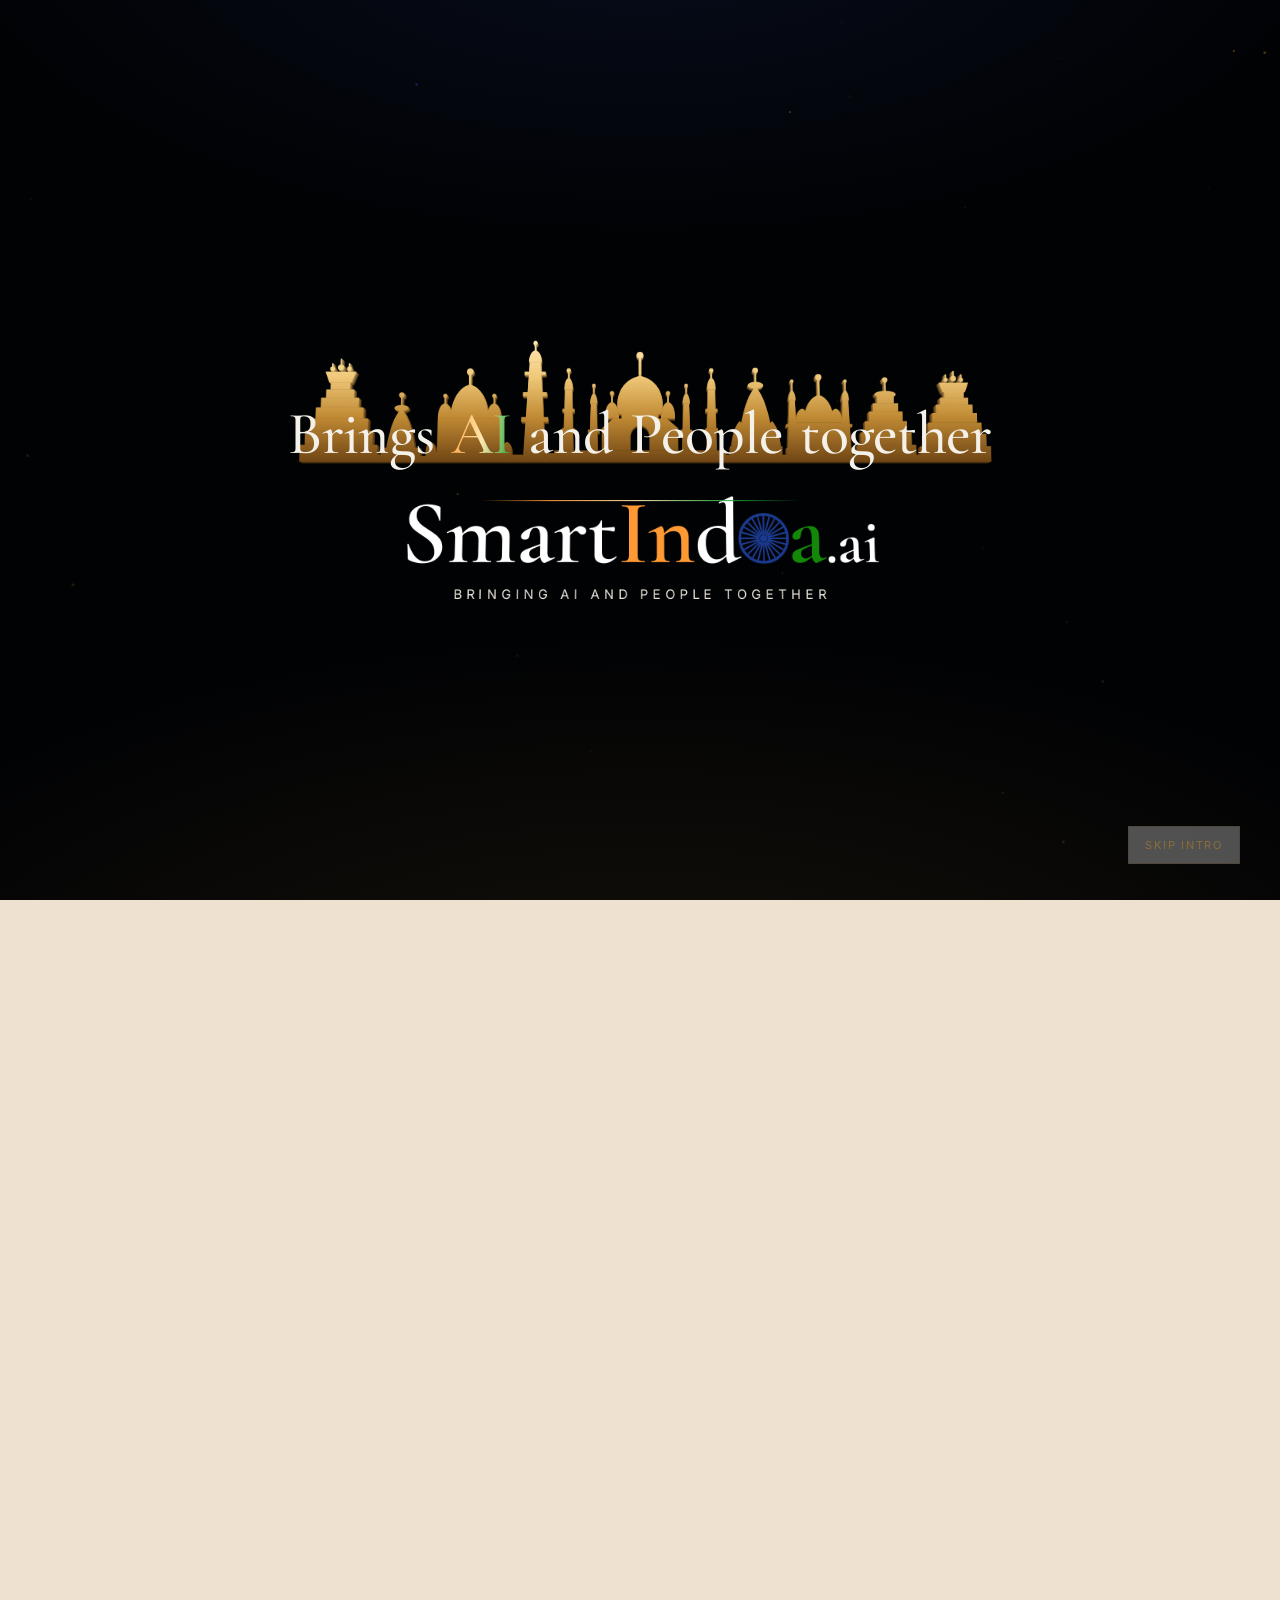
==== commit 40be799c: "Add an admin panel with an enquiry inbox and content editing The site had no backend beyond a single" ====
--- a/index.html
+++ b/index.html
@@ -810,12 +810,13 @@
 <div class="cursor" id="cursor" aria-hidden="true"><i></i></div>
 
 <script src="js/data.js"></script>
-<script src="js/draw.js"></script>
-<script src="js/reveal.js"></script>
-<script src="js/scene.js"></script>
-<script src="js/site.js"></script>
-<!-- flow.js runs last: it tags content the scripts above have already
-     injected, so nothing it choreographs is missing at first scan. -->
-<script src="js/flow.js"></script>
+<!-- boot.js loads draw / reveal / scene / site / flow, in that order, once it
+     has had its brief chance to pull published content over the built-in copy
+     in data.js. They are not listed here as their own tags because site.js
+     renders as soon as it is parsed, so hydration has to happen before it
+     rather than alongside it. flow.js still runs last: it tags content the
+     others have already injected, so nothing it choreographs is missing at
+     first scan. -->
+<script src="js/boot.js"></script>
 </body>
 </html>
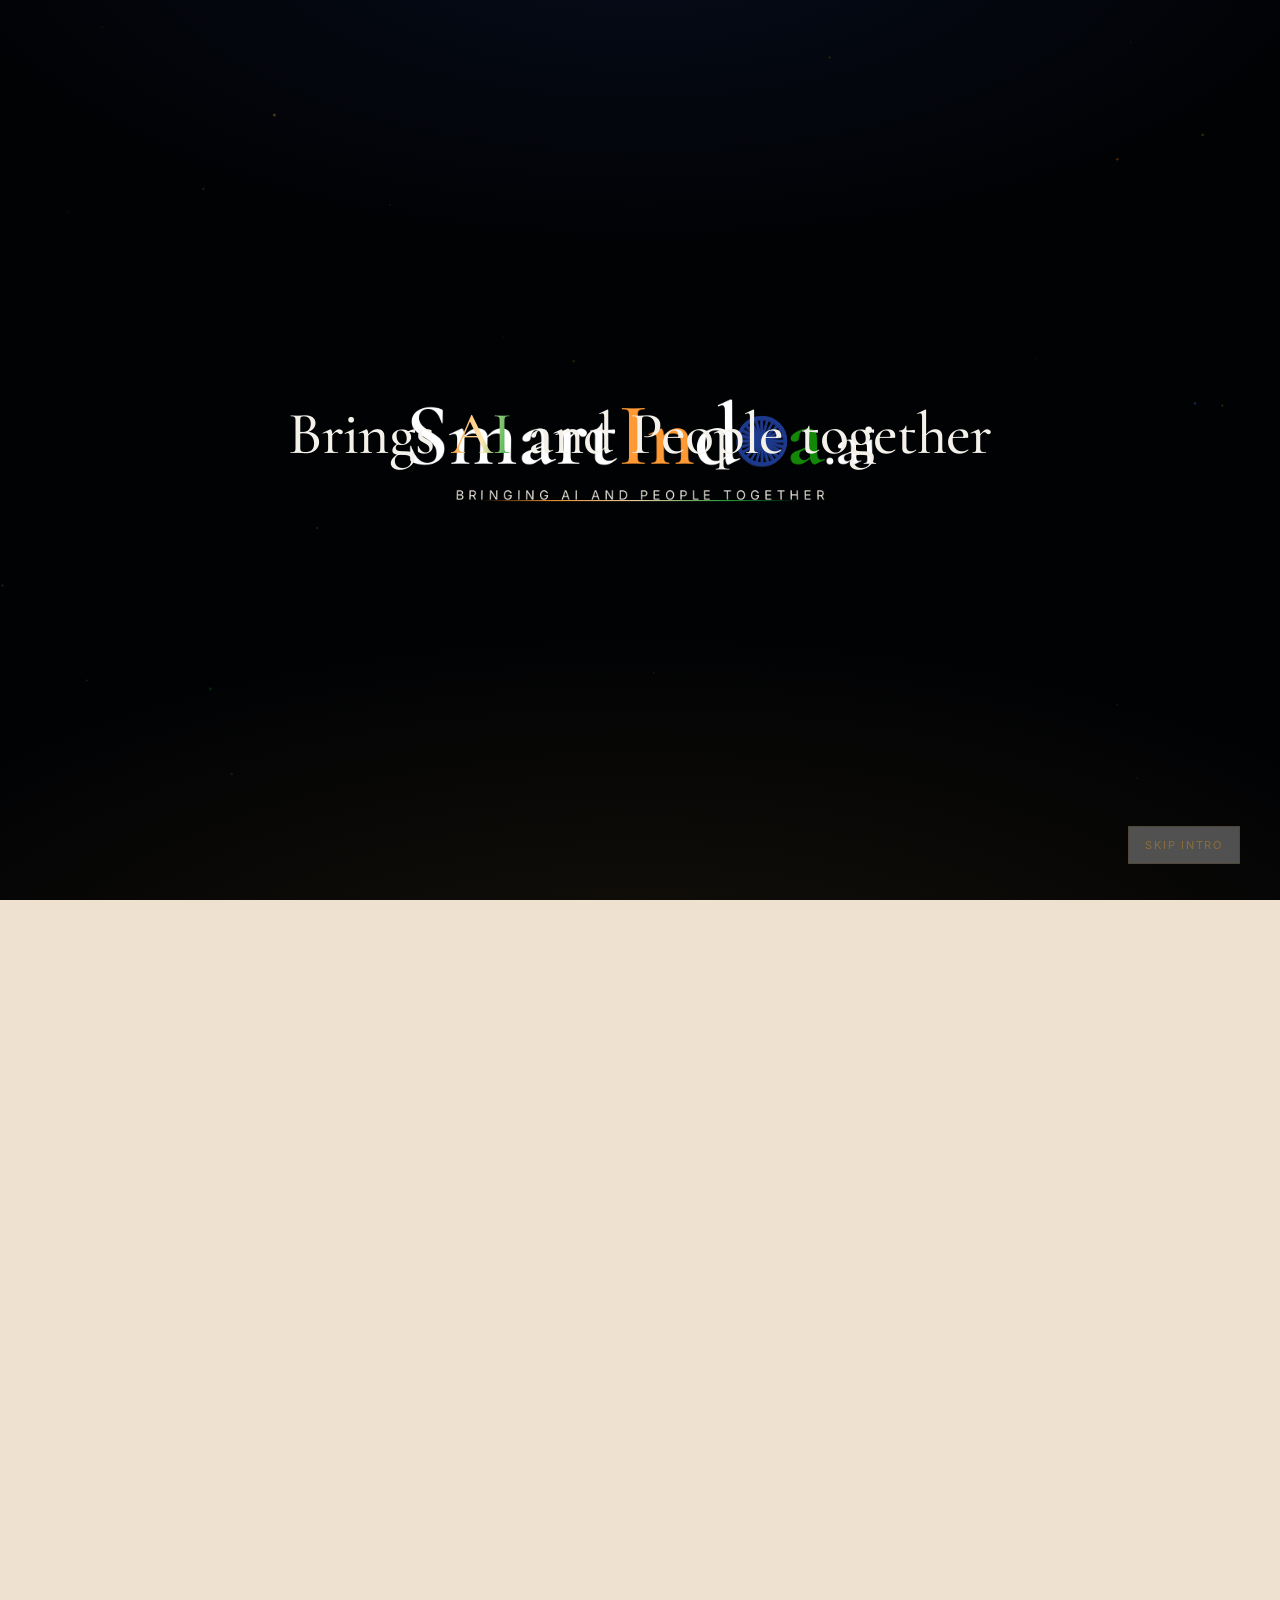
==== commit b90f363c: "Let visitors switch between a flat page and the 3D template. Co-authored-by: Cursor <cursoragent@cur" ====
--- a/index.html
+++ b/index.html
@@ -1,5 +1,5 @@
 <!DOCTYPE html>
-<html lang="en" data-theme="light">
+<html lang="en" data-theme="light" data-mode="3d">
 <head>
 <meta charset="utf-8">
 <meta name="viewport" content="width=device-width, initial-scale=1, viewport-fit=cover">
@@ -15,9 +15,8 @@
 <link rel="stylesheet" href="https://fonts.googleapis.com/css2?family=Cormorant+Garamond:wght@400;500;600;700&family=Inter:wght@300;400;500;600;700&display=swap">
 <link rel="stylesheet" href="css/style.css">
 <script>
-/* Resolve the theme before the first paint. Anything later — even a script at
-   the top of <body> — lets one frame of the wrong ground through, which on a
-   dark-mode visit is a full-screen white flash. */
+/* Stamp theme and template mode before the first paint so neither a dark
+   ground nor the 3D intro can flash the wrong first frame. */
 (function () {
   try {
     var t = localStorage.getItem('si-theme');
@@ -30,6 +29,12 @@
   } catch (e) {
     document.documentElement.setAttribute('data-theme', 'light');
   }
+  try {
+    var mode = localStorage.getItem('si-mode');
+    document.documentElement.setAttribute('data-mode', mode === 'normal' ? 'normal' : '3d');
+  } catch (e) {
+    document.documentElement.setAttribute('data-mode', '3d');
+  }
 })();
 </script>
 </head>
@@ -41,22 +46,8 @@
      never re-drawn, re-proportioned or distorted anywhere.
      ══════════════════════════════════════════════════════════════ -->
 <template id="si-logo-src">
-<svg class="si-logo" viewBox="0 0 1000 480" role="img" aria-label="SmartIndia.ai — Bringing AI and People Together" xmlns="http://www.w3.org/2000/svg">
+<svg class="si-logo" viewBox="0 290 1000 182" role="img" aria-label="SmartIndia.ai — Bringing AI and People Together" xmlns="http://www.w3.org/2000/svg">
   <defs>
-    <!-- The mark is unchanged from the black-theme original: it is always
-         shown on its own dark ground (the intro's field, and the plates the
-         nav and footer put behind it), never directly on the paper page. -->
-    <linearGradient id="siGold" x1="0" y1="88" x2="0" y2="262" gradientUnits="userSpaceOnUse">
-      <stop offset="0" stop-color="#FFE7B0"/>
-      <stop offset=".28" stop-color="#F0C97A"/>
-      <stop offset=".62" stop-color="#C08A34"/>
-      <stop offset="1" stop-color="#6E4413"/>
-    </linearGradient>
-    <linearGradient id="siGoldFade" x1="0" y1="0" x2="1000" y2="0" gradientUnits="userSpaceOnUse">
-      <stop offset="0" stop-color="#6E4413" stop-opacity="0"/>
-      <stop offset=".5" stop-color="#C08A34" stop-opacity=".9"/>
-      <stop offset="1" stop-color="#6E4413" stop-opacity="0"/>
-    </linearGradient>
     <linearGradient id="siSaffronRule" x1="0" y1="0" x2="1" y2="0">
       <stop offset="0" stop-color="#FF9933" stop-opacity="0"/>
       <stop offset="1" stop-color="#FF9933"/>
@@ -67,135 +58,13 @@
     </linearGradient>
   </defs>
 
-  <!-- ─── skyline of Indian monuments ─── -->
-  <g class="si-skyline" fill="url(#siGold)">
-    <rect x="10" y="257" width="980" height="3" fill="url(#siGoldFade)"/>
-
-    <!-- gopuram (left) -->
-    <rect x="17" y="236" width="110" height="24"/>
-    <rect x="24" y="216" width="96" height="20"/>
-    <rect x="31" y="198" width="82" height="18"/>
-    <rect x="38" y="182" width="68" height="16"/>
-    <rect x="45" y="168" width="54" height="14"/>
-    <rect x="52" y="156" width="40" height="12"/>
-    <rect x="58" y="146" width="28" height="10"/>
-    <path d="M56 146 L50 130 H94 L88 146 Z"/>
-    <rect x="59" y="118" width="2" height="9"/><circle cx="60" cy="126" r="3.4"/>
-    <rect x="71" y="111" width="2" height="13"/><circle cx="72" cy="124" r="4.4"/>
-    <rect x="83" y="118" width="2" height="9"/><circle cx="84" cy="126" r="3.4"/>
-    <rect x="127" y="250" width="6" height="10"/>
-
-    <!-- small shikhara -->
-    <rect x="132" y="240" width="56" height="20"/>
-    <path d="M140 240 C144 214 150 194 160 184 C170 194 176 214 180 240 Z"/>
-    <ellipse cx="160" cy="183" rx="10" ry="4.5"/>
-    <rect x="159" y="166" width="2" height="14"/><circle cx="160" cy="164" r="3.8"/>
-    <rect x="188" y="252" width="10" height="8"/>
-
-    <!-- golden temple -->
-    <rect x="196" y="246" width="122" height="14"/>
-    <rect x="212" y="198" width="90" height="48"/>
-    <path d="M230 198 C230 172 242 152 257 149 C272 152 284 172 284 198 Z"/>
-    <rect x="255.5" y="132" width="3" height="18"/><circle cx="257" cy="130" r="4.8"/>
-    <path d="M212 198 C212 185 216 177 222 176 C228 177 232 185 232 198 Z"/>
-    <path d="M282 198 C282 185 286 177 292 176 C298 177 302 185 302 198 Z"/>
-    <rect x="221" y="167" width="2" height="10"/><circle cx="222" cy="165" r="2.8"/>
-    <rect x="291" y="167" width="2" height="10"/><circle cx="292" cy="165" r="2.8"/>
-    <path d="M196 246 C196 238 199 233 203 232 C207 233 210 238 210 246 Z"/>
-    <path d="M304 246 C304 238 307 233 311 232 C315 233 318 238 318 246 Z"/>
-    <rect x="318" y="250" width="16" height="10"/>
-
-    <!-- qutub minar -->
-    <path d="M334 260 L342 116 H358 L366 260 Z"/>
-    <rect x="331" y="196" width="38" height="7"/>
-    <rect x="333" y="160" width="34" height="6"/>
-    <rect x="335" y="130" width="30" height="5"/>
-    <path d="M341 116 C341 106 345 100 350 99 C355 100 359 106 359 116 Z"/>
-    <rect x="349" y="90" width="2" height="10"/><circle cx="350" cy="88" r="2.9"/>
-    <rect x="366" y="248" width="14" height="12"/>
-
-    <!-- taj mahal -->
-    <rect x="378" y="244" width="244" height="16"/>
-    <path d="M391 244 L393 156 H403 L405 244 Z"/>
-    <rect x="389" y="212" width="18" height="5"/><rect x="389.5" y="184" width="17" height="4.5"/>
-    <path d="M392 156 C392 146 395 140 398 139 C401 140 404 146 404 156 Z"/>
-    <rect x="397" y="130" width="2" height="10"/><circle cx="398" cy="128" r="2.9"/>
-    <path d="M595 244 L597 156 H607 L609 244 Z"/>
-    <rect x="593" y="212" width="18" height="5"/><rect x="593.5" y="184" width="17" height="4.5"/>
-    <path d="M596 156 C596 146 599 140 602 139 C605 140 608 146 608 156 Z"/>
-    <rect x="601" y="130" width="2" height="10"/><circle cx="602" cy="128" r="2.9"/>
-    <path d="M428 244 L430 176 H438 L440 244 Z"/>
-    <rect x="426" y="214" width="16" height="4.5"/>
-    <path d="M429 176 C429 167 432 162 434 161 C436 162 439 167 439 176 Z"/>
-    <rect x="433" y="152" width="2" height="9"/><circle cx="434" cy="150" r="2.5"/>
-    <path d="M560 244 L562 176 H570 L572 244 Z"/>
-    <rect x="558" y="214" width="16" height="4.5"/>
-    <path d="M561 176 C561 167 564 162 566 161 C568 162 571 167 571 176 Z"/>
-    <rect x="565" y="152" width="2" height="9"/><circle cx="566" cy="150" r="2.5"/>
-    <path fill-rule="evenodd" d="M446 244 V212 L462 198 H538 L554 212 V244 Z M486 244 V224 A14 16 0 0 1 514 224 V244 Z"/>
-    <path d="M450 198 C450 184 454 176 460 174 C466 176 470 184 470 198 Z"/>
-    <path d="M530 198 C530 184 534 176 540 174 C546 176 550 184 550 198 Z"/>
-    <rect x="459" y="163" width="2" height="12"/><circle cx="460" cy="161" r="2.8"/>
-    <rect x="539" y="163" width="2" height="12"/><circle cx="540" cy="161" r="2.8"/>
-    <rect x="474" y="190" width="52" height="10"/>
-    <path d="M470 192 C463 168 473 142 500 136 C527 142 537 168 530 192 Z"/>
-    <rect x="498.5" y="108" width="3" height="28"/><circle cx="500" cy="106" r="5"/>
-    <rect x="620" y="250" width="10" height="10"/>
-
-    <!-- nagara shikhara -->
-    <rect x="628" y="238" width="74" height="22"/>
-    <path d="M630 238 C632 220 636 208 642 202 C648 208 652 220 654 238 Z"/>
-    <path d="M676 238 C678 220 682 208 688 202 C694 208 698 220 700 238 Z"/>
-    <path d="M640 238 C644 198 652 166 665 152 C678 166 686 198 690 238 Z"/>
-    <ellipse cx="665" cy="150" rx="11" ry="5"/>
-    <rect x="664" y="130" width="2" height="16"/><circle cx="665" cy="128" r="3.8"/>
-    <rect x="702" y="250" width="8" height="10"/>
-
-    <!-- charminar / mosque -->
-    <rect x="708" y="240" width="94" height="20"/>
-    <path d="M710 240 L713 172 H721 L724 240 Z"/>
-    <path d="M786 240 L789 172 H797 L800 240 Z"/>
-    <rect x="708" y="206" width="18" height="4"/><rect x="784" y="206" width="18" height="4"/>
-    <path d="M712 172 C712 163 715 158 717 157 C719 158 722 163 722 172 Z"/>
-    <path d="M788 172 C788 163 791 158 793 157 C795 158 798 163 798 172 Z"/>
-    <rect x="716" y="146" width="2" height="12"/><circle cx="717" cy="144" r="2.5"/>
-    <rect x="792" y="146" width="2" height="12"/><circle cx="793" cy="144" r="2.5"/>
-    <rect x="722" y="204" width="66" height="36"/>
-    <path d="M722 204 C722 192 726 185 731 184 C736 185 740 192 740 204 Z"/>
-    <path d="M770 204 C770 192 774 185 779 184 C784 185 788 192 788 204 Z"/>
-    <path d="M736 204 C733 184 742 168 755 164 C768 168 777 184 774 204 Z"/>
-    <rect x="753.5" y="140" width="3" height="26"/><circle cx="755" cy="138" r="4.4"/>
-    <rect x="802" y="250" width="8" height="10"/>
-
-    <!-- stepped deul -->
-    <rect x="808" y="236" width="84" height="24"/>
-    <rect x="814" y="218" width="72" height="18"/>
-    <rect x="820" y="202" width="60" height="16"/>
-    <rect x="826" y="188" width="48" height="14"/>
-    <rect x="832" y="176" width="36" height="12"/>
-    <rect x="838" y="166" width="24" height="10"/>
-    <ellipse cx="850" cy="163" rx="15" ry="5"/>
-    <rect x="849" y="144" width="2" height="16"/><circle cx="850" cy="142" r="3.8"/>
-    <rect x="892" y="250" width="8" height="10"/>
-
-    <!-- gopuram (right) -->
-    <rect x="898" y="238" width="100" height="22"/>
-    <rect x="904" y="220" width="88" height="18"/>
-    <rect x="910" y="204" width="76" height="16"/>
-    <rect x="916" y="190" width="64" height="14"/>
-    <rect x="922" y="178" width="52" height="12"/>
-    <rect x="928" y="168" width="40" height="10"/>
-    <rect x="934" y="160" width="28" height="8"/>
-    <path d="M932 160 L927 146 H969 L964 160 Z"/>
-    <rect x="936" y="134" width="2" height="9"/><circle cx="937" cy="142" r="3"/>
-    <rect x="947" y="129" width="2" height="12"/><circle cx="948" cy="140" r="4"/>
-    <rect x="958" y="134" width="2" height="9"/><circle cx="959" cy="142" r="3"/>
-  </g>
-
-  <!-- ─── wordmark ─── -->
+  <!-- ─── wordmark ───
+       The letters that are not tricolour carry .si-ink so they can be
+       re-inked for a light ground. The saffron "In" and green "a" never
+       move: they are the flag, and they hold on either ground. -->
   <g class="si-wordmark">
     <text class="si-wm" x="500" y="402" text-anchor="middle" font-size="128">
-      <tspan fill="#FFFFFF">Smart</tspan><tspan fill="#FF9933">In</tspan><tspan fill="#FFFFFF">d</tspan><tspan class="si-slot" fill="none">n</tspan><tspan fill="#138808">a</tspan><tspan font-size="88" fill="#FFFFFF">.ai</tspan>
+      <tspan class="si-ink" fill="#FFFFFF">Smart</tspan><tspan fill="#FF9933">In</tspan><tspan class="si-ink" fill="#FFFFFF">d</tspan><tspan class="si-slot" fill="none">n</tspan><tspan fill="#138808">a</tspan><tspan class="si-ink" font-size="88" fill="#FFFFFF">.ai</tspan>
     </text>
     <!-- Ashoka Chakra: positioned onto the reserved slot at runtime -->
     <g class="si-chakra" fill="none" stroke="#1B3A8F" stroke-width="1.6">
@@ -224,7 +93,7 @@
   <g class="si-tagline">
     <rect class="si-rule si-rule-l" x="120" y="445.5" width="92" height="2" fill="url(#siSaffronRule)"/>
     <rect class="si-rule si-rule-r" x="788" y="445.5" width="92" height="2" fill="url(#siGreenRule)"/>
-    <text x="503" y="453" text-anchor="middle" font-size="18" letter-spacing="6.4" fill="#E9E4DA">BRINGING AI AND PEOPLE TOGETHER</text>
+    <text class="si-ink-2" x="503" y="453" text-anchor="middle" font-size="18" letter-spacing="6.4" fill="#E9E4DA">BRINGING AI AND PEOPLE TOGETHER</text>
   </g>
 </svg>
 </template>
@@ -279,15 +148,16 @@
     <span>Start a Project</span>
   </a>
 
-  <button class="themer" id="themer" type="button" aria-label="Switch to dark theme" aria-pressed="false">
+  <button class="themer" id="themer" type="button" aria-label="Switch to normal template" aria-pressed="true" title="3D template">
     <span class="themer__track" aria-hidden="true">
       <span class="themer__knob">
-        <svg class="themer__sun" viewBox="0 0 24 24" aria-hidden="true">
-          <circle cx="12" cy="12" r="4.6"/>
-          <g><path d="M12 1.6v3M12 19.4v3M1.6 12h3M19.4 12h3M4.6 4.6l2.1 2.1M17.3 17.3l2.1 2.1M19.4 4.6l-2.1 2.1M6.7 17.3l-2.1 2.1"/></g>
+        <svg class="themer__flat" viewBox="0 0 24 24" aria-hidden="true">
+          <rect x="4.4" y="6.4" width="15.2" height="11.2" rx="1.8"/>
         </svg>
-        <svg class="themer__moon" viewBox="0 0 24 24" aria-hidden="true">
-          <path d="M20.5 14.6A8.8 8.8 0 019.4 3.5a8.8 8.8 0 1011.1 11.1z"/>
+        <svg class="themer__cube" viewBox="0 0 24 24" aria-hidden="true">
+          <path d="M12 3.2l7.6 4.3v8.8L12 20.8l-7.6-4.5V7.5z"/>
+          <path d="M4.4 7.5L12 12l7.6-4.5"/>
+          <path d="M12 12v8.8"/>
         </svg>
       </span>
     </span>
@@ -322,7 +192,6 @@
      ══════════════════════════════════════════════════════════════ -->
 <section class="hero" id="hero">
   <canvas id="hero-canvas" class="hero__canvas" aria-hidden="true"></canvas>
-  <div class="hero__skyline" id="hero-skyline" aria-hidden="true"></div>
   <div class="hero__veil" aria-hidden="true"></div>
 
   <div class="hero__inner">
@@ -767,7 +636,7 @@
     </nav>
   </div>
   <div class="wrap foot__base">
-    <p>© <span id="year">2025</span> SmartIndia.ai · Tiruppur, Tamil Nadu, India</p>
+    <p>© <span id="year">2025</span> SmartIndia.ai · India</p>
     <p>Founded 2025</p>
   </div>
 </footer>
@@ -807,10 +676,74 @@
 
 </div>
 
+<!-- ══════════════════════════════════════════════════════════════
+     LIVE PREVIEW
+     The portfolio cards stay plain links: this opens over them on a normal
+     left click, and the anchor's own href still carries a middle-click,
+     ctrl-click or a visitor with no JS straight out to the site.
+     One iframe serves all ten. Its src is set on open and returned to
+     about:blank on close, so a client's site is never left running behind
+     the page burning memory and network.
+     ══════════════════════════════════════════════════════════════ -->
+<div class="peek" id="peek" hidden>
+  <div class="peek__scrim" data-peek-close></div>
+
+  <div class="peek__win" role="dialog" aria-modal="true" aria-labelledby="peek-name">
+    <header class="peek__bar">
+      <span class="peek__dots" aria-hidden="true"><i></i><i></i><i></i></span>
+
+      <span class="peek__id">
+        <span class="peek__name" id="peek-name"></span>
+        <span class="peek__url" id="peek-url"></span>
+      </span>
+
+      <!-- the site at a phone's width vs. a desktop's. The frame is the
+           viewport here, so this is the site's own responsive behaviour
+           being shown, not a mock-up of it. -->
+      <span class="peek__sizes" role="group" aria-label="Preview width">
+        <button type="button" class="peek__size is-on" data-peek-size="desk" aria-pressed="true">Desktop</button>
+        <button type="button" class="peek__size" data-peek-size="phone" aria-pressed="false">Phone</button>
+      </span>
+
+      <a class="peek__out" id="peek-out" href="#" target="_blank" rel="noopener">
+        <span>Open site</span>
+        <svg viewBox="0 0 24 24" aria-hidden="true"><path d="M7 17L17 7M9 7h8v8" fill="none" stroke="currentColor" stroke-width="2" stroke-linecap="round" stroke-linejoin="round"/></svg>
+      </a>
+
+      <button type="button" class="peek__x" data-peek-close aria-label="Close preview">
+        <svg viewBox="0 0 24 24" aria-hidden="true"><path d="M6 6l12 12M18 6L6 18" fill="none" stroke="currentColor" stroke-width="1.8" stroke-linecap="round"/></svg>
+      </button>
+    </header>
+
+    <div class="peek__stage">
+      <div class="peek__wait" id="peek-wait">
+        <span class="peek__spin" aria-hidden="true"></span>
+        <p>Loading the live site&hellip;</p>
+      </div>
+
+      <iframe class="peek__frame" id="peek-frame" title="Live preview"
+              sandbox="allow-same-origin allow-scripts allow-forms allow-popups allow-popups-to-escape-sandbox allow-downloads"
+              referrerpolicy="strict-origin-when-cross-origin"></iframe>
+
+      <!-- shown when the site has not loaded in time. It is not proof the
+           site is down — a frame the server refused looks identical from
+           out here — so the wording claims only what we can actually see. -->
+      <div class="peek__stall" id="peek-stall" hidden>
+        <p class="peek__stall-t">This one will not preview here.</p>
+        <p class="peek__stall-p">The site is taking longer than expected, or its
+          server does not allow being shown inside another page. It is running
+          normally either way.</p>
+        <a class="btn btn--ghost" id="peek-stall-out" href="#" target="_blank" rel="noopener"><span>Open the site</span></a>
+      </div>
+    </div>
+  </div>
+</div>
+
 <div class="cursor" id="cursor" aria-hidden="true"><i></i></div>
 
 <script src="js/data.js"></script>
-<!-- boot.js loads draw / reveal / scene / site / flow, in that order, once it
+<!-- boot.js loads draw / reveal / scene / site / flow / float, in that order,
+     once it
      has had its brief chance to pull published content over the built-in copy
      in data.js. They are not listed here as their own tags because site.js
      renders as soon as it is parsed, so hydration has to happen before it
--- a/css/style.css
+++ b/css/style.css
@@ -1,8 +1,8 @@
 /* ══════════════════════════════════════════════════════════════════════════
    SmartIndia.ai — design system derived from the logo
    ──────────────────────────────────────────────────────────────────────────
-   Palette source : monument skyline gold gradient, tricolour wordmark
-                    (saffron / white / green), navy Ashoka Chakra, black field
+   Palette source : tricolour wordmark (saffron / white / green),
+                    navy Ashoka Chakra, antique gold, black field
    Geometry source: gopuram tiers, dome + iwan arches, 24-spoke radial
    Type source    : serif wordmark  +  wide-tracked sans tagline
    ══════════════════════════════════════════════════════════════════════════ */
@@ -115,6 +115,25 @@
     linear-gradient(180deg,rgba(var(--c-lift),.88) 0%,rgba(var(--c-lift),.62) 46%,rgba(var(--c-lift),.22) 72%);
   --sheet: rgba(var(--c-lift),.88);
 
+  /* — the logo plate —
+     The mark is drawn for a dark ground (white wordmark, pale tagline), so
+     where the full lockup lands it is handed that ground back rather than
+     being recoloured — one master, no second copy to keep in sync. The nav
+     is the exception: it carries the wordmark alone, which is small enough
+     to re-ink instead (see .nav__logo).
+     The plate is mixed from the palette's own olive-black instead of the
+     old blue-black it arrived with, so on paper it reads as the page's own
+     deepest shade and on the dark ground it is the footer one step up
+     rather than a card pasted onto it. */
+  --plate:      linear-gradient(158deg,#20241A 0%,#0C0F07 100%);
+  --plate-edge: rgba(var(--c-gold-fill),.16);
+  --plate-lift: 0 16px 38px -22px rgba(58,42,16,.42);
+  --plate-halo: 0 0 0 6px rgba(var(--c-gold-fill),.05);
+
+  /* — footer ground — inverts rather than dims, like the washes above */
+  --foot-bg:   linear-gradient(180deg,var(--ink-2) 0%,#EDE8DB 100%);
+  --foot-dim:  var(--faint);
+
   --glass-lens:    blur(22px) saturate(1.35);
   --glass-lens-sm: blur(12px) saturate(1.2);
 
@@ -201,6 +220,25 @@
     linear-gradient(180deg,rgba(0,0,0,.80) 0%,rgba(0,0,0,.60) 46%,rgba(0,0,0,.26) 72%);
   --sheet: rgba(14,16,11,.93);
   --glass-well: rgba(0,0,0,.30);
+
+  /* On the dark ground the plate has nothing to separate itself from, so it
+     stops trying: it sits a single step above the footer, carries a warmer
+     gold hairline to say it is still the brand plate, and drops the paper
+     theme's cast shadow for a soft one that only deepens the corner. The
+     mark keeps the dark ground it was drawn for either way. */
+  --plate:      linear-gradient(158deg,#242A1B 0%,#141810 100%);
+  --plate-edge: rgba(var(--c-gold-fill),.34);
+  --plate-lift: 0 18px 40px -26px rgba(0,0,0,.8);
+  --plate-halo: 0 0 0 6px rgba(var(--c-gold-fill),.05);
+
+  /* the footer lightens downward on paper; on the dark ground it has to do
+     the same in the other direction rather than run off to a paper white */
+  --foot-bg:   linear-gradient(180deg,var(--ink-2) 0%,#20261A 100%);
+  /* --faint is tuned for real content on the page ground. The footer's
+     tagline and colophon sit on the darkest band in the site at 12–13px
+     with wide tracking, and at that weight they were dropping out — they
+     are carried at --muted here so they stay legible. */
+  --foot-dim:  var(--muted);
 
   color-scheme: dark;
 }
@@ -281,7 +319,7 @@
 }
 .reveal__canvas{ position:absolute; inset:0; width:100%; height:100%; }
 
-/* faint horizon band — echoes the skyline ground rule in the logo */
+/* faint horizon band — the ground the mark rises off during the intro */
 .reveal__horizon{
   position:absolute; left:0; right:0; top:58%;
   height:1px;
@@ -308,7 +346,7 @@
 }
 .reveal__extrude,.reveal__face{ transform-style:preserve-3d; }
 
-/* stacked shells receding in Z — a genuine extrusion of the skyline */
+/* stacked shells receding in Z — a genuine extrusion of the chakra */
 .reveal__extrude{
   position:absolute; left:0; top:0; width:100%; height:100%;
   transform:scaleZ(.04);
@@ -318,7 +356,7 @@
 .reveal.s-2 .reveal__extrude,
 .reveal.s-3 .reveal__extrude,
 .reveal.s-4 .reveal__extrude{ transform:scaleZ(1); }
-/* flat bitmaps — no filter, no preserve-3d, no per-shell compositing hint */
+/* flat layers — no filter, no preserve-3d, no per-shell compositing hint */
 .reveal__shell{
   position:absolute; left:0; top:0; width:100%; height:auto;
   pointer-events:none;
@@ -343,10 +381,6 @@
 .reveal.s-3 .reveal__face .si-wordmark{
   filter:drop-shadow(0 0 26px rgba(var(--c-gold-fill),.22));
 }
-.reveal.s-3 .reveal__face .si-skyline{
-  filter:drop-shadow(0 6px 24px rgba(var(--c-gold-fill),.28));
-}
-.reveal__face .si-skyline{ opacity:0; transition:opacity .8s ease .1s; }
 .reveal__face .si-wordmark{ opacity:0; transition:opacity .5s ease; }
 .reveal__face .si-tagline{ opacity:0; transition:opacity .7s ease; }
 .reveal__face .si-tagline .si-rule{ transform:scaleX(0); transform-origin:center;
@@ -381,13 +415,11 @@
   opacity:1;
   transform:translateZ(-210px) rotateX(9deg) scale(.9);
 }
-.reveal.s-1 .reveal__face .si-skyline{ opacity:1; }
 
 .reveal.s-2 .reveal__depth{
   opacity:1;
   transform:translateZ(0) rotateX(4deg) scale(.98);
 }
-.reveal.s-2 .reveal__face .si-skyline{ opacity:1; }
 .reveal.s-2 .reveal__face .si-wordmark{ opacity:1; }
 
 .reveal.s-3 .reveal__depth{
@@ -395,7 +427,6 @@
   transform:translateZ(60px) rotateX(0deg) scale(1);
   transition:transform 1.6s var(--ease);
 }
-.reveal.s-3 .reveal__face .si-skyline,
 .reveal.s-3 .reveal__face .si-wordmark{ opacity:1; }
 .reveal.s-3 .reveal__face .si-tagline{ opacity:1; }
 .reveal.s-3 .reveal__face .si-tagline .si-rule{ transform:scaleX(1); }
@@ -406,7 +437,6 @@
   opacity:0;
   transition:transform 1.05s cubic-bezier(.5,0,.75,0), opacity .8s ease .25s;
 }
-.reveal.s-4 .reveal__face .si-skyline,
 .reveal.s-4 .reveal__face .si-wordmark,
 .reveal.s-4 .reveal__face .si-tagline{ opacity:1; }
 
@@ -557,26 +587,39 @@
 .nav.is-hidden{ transform:translateY(-104%); }
 
 .nav__brand{ display:block; flex:0 0 auto; }
-/* The mark is drawn for a dark ground — white wordmark, bright gold skyline —
-   so where it lands on the paper page it is handed that ground back as a
-   plate rather than being recoloured. Recolouring would mean keeping a second
-   version of the logo in sync; the plate keeps one master. */
+/* Where the mark lands on the page itself — the nav and the footer — the
+   paper theme re-inks it rather than plating it: the letters are written in
+   the page's own ink and the lockup sits directly on the ground, with no
+   card under it at all. On the dark theme the plate comes back, because
+   there the mark already has the ground it was drawn for.
+   The tricolour never moves in either direction: the saffron "In", the green
+   "a" and the navy chakra are the flag, and they hold on both grounds. */
 .nav__logo{
   display:block; width:clamp(172px,19vw,222px);
   padding:9px 15px; border-radius:13px;
-  background:linear-gradient(158deg,#151A22 0%,#05070B 100%);
+  background:none;
+  box-shadow:none;
+  transition:box-shadow .5s var(--ease), background .5s ease;
+}
+:root[data-theme="dark"] .nav__logo{
+  background:var(--plate);
   box-shadow:
     inset 0 1px 0 rgba(var(--c-lift),calc(.10 * var(--lift-k))),
-    inset 0 0 0 1px rgba(var(--c-gold-fill),.12),
-    0 8px 20px -12px rgba(10,14,20,.6);
-  transition:box-shadow .5s var(--ease);
-}
-.nav__brand:hover .nav__logo{
+    inset 0 0 0 1px var(--plate-edge),
+    0 8px 20px -12px rgba(20,24,14,.55);
+}
+:root[data-theme="dark"] .nav__brand:hover .nav__logo{
   box-shadow:
     inset 0 1px 0 rgba(var(--c-lift),calc(.14 * var(--lift-k))),
-    inset 0 0 0 1px rgba(var(--c-gold-fill),.28),
-    0 10px 24px -12px rgba(10,14,20,.66);
-}
+    inset 0 0 0 1px rgba(var(--c-gold-fill),.34),
+    0 10px 24px -12px rgba(20,24,14,.62);
+}
+/* the re-inking itself. Scoped to the two page placements — the intro keeps
+   its own black field, so the mark there stays exactly as it was drawn. */
+:root:not([data-theme="dark"]) .nav__logo .si-ink,
+:root:not([data-theme="dark"]) .foot__logo .si-ink{ fill:var(--text); }
+:root:not([data-theme="dark"]) .nav__logo .si-ink-2,
+:root:not([data-theme="dark"]) .foot__logo .si-ink-2{ fill:var(--muted); }
 .nav__logo .si-logo{ overflow:visible; }
 
 /* seven items now, so the gap tightens and the row is allowed to give ground
@@ -602,11 +645,10 @@
 .nav__links a:hover,.nav__links a.is-active{ color:var(--text); }
 .nav__links a:hover::after,.nav__links a.is-active::after{ transform:scaleX(1); }
 
-/* — theme switch —
-   A track with a knob that slides, rather than an icon that swaps: the
-   control should say which of two states you are in, not just what pressing
-   it does. Both glyphs live in the knob and cross-fade, so the knob is never
-   empty mid-travel. */
+/* — template switch —
+   Same sliding knob as before: left is the flat page, right is the 3D
+   template. Both glyphs live in the knob and cross-fade, so the knob is
+   never empty mid-travel. */
 .themer{
   flex:none; margin-left:14px;
   width:62px; height:32px; padding:0;
@@ -635,10 +677,28 @@
   stroke-linecap:round; stroke-linejoin:round;
   transition:opacity .35s ease, transform .5s var(--ease);
 }
-.themer__moon{ fill:var(--gold-deep); stroke:none; opacity:0; transform:rotate(-60deg); }
-:root[data-theme="dark"] .themer__knob{ transform:translateX(30px); }
-:root[data-theme="dark"] .themer__sun{ opacity:0; transform:rotate(60deg); }
-:root[data-theme="dark"] .themer__moon{ opacity:1; transform:rotate(0deg); }
+.themer__cube{ opacity:0; transform:rotate(-60deg); }
+:root[data-mode="3d"] .themer__knob{ transform:translateX(30px); }
+:root[data-mode="3d"] .themer__flat{ opacity:0; transform:rotate(60deg); }
+:root[data-mode="3d"] .themer__cube{ opacity:1; transform:rotate(0deg); }
+
+/* Normal template: the 3D intro, canvases and floating bodies stay out of
+   the way so the page is just the copy. Content must still be visible if
+   JS has not yet cleared is-booting. */
+:root[data-mode="normal"] .reveal{ display:none !important; }
+:root[data-mode="normal"] .hero__canvas,
+:root[data-mode="normal"] .contact__bg,
+:root[data-mode="normal"] .fl-orb,
+:root[data-mode="normal"] .cursor{ display:none; }
+:root[data-mode="normal"] body.is-booting{ overflow:auto; }
+:root[data-mode="normal"] body.is-booting main,
+:root[data-mode="normal"] body.is-booting .foot,
+:root[data-mode="normal"] body.is-booting .nav,
+:root[data-mode="normal"] body.is-booting .hero__inner,
+:root[data-mode="normal"] body.is-booting .dock{
+  opacity:1; visibility:visible; transform:none;
+}
+:root[data-mode="normal"] .tilt{ transform-style:flat; }
 
 /* The ground, the text and every pane ease between themes together. Scoped to
    a class the switch adds for the length of the change, so the transition is
@@ -843,18 +903,6 @@
     linear-gradient(180deg,var(--surface-2) 0%,var(--surface-2) 58%,var(--ink-2) 100%);
 }
 .hero__canvas{ position:absolute; inset:0; width:100%; height:100%; opacity:.95; }
-.hero__skyline{
-  position:absolute; left:0; right:0; bottom:0; height:min(26vh,220px);
-  pointer-events:none; overflow:hidden;
-  opacity:.16;
-  -webkit-mask-image:linear-gradient(180deg,transparent,#000 55%);
-  mask-image:linear-gradient(180deg,transparent,#000 55%);
-}
-.hero__skyline .si-logo{
-  position:absolute; left:50%; bottom:-6%;
-  width:170%; transform:translateX(-50%);
-}
-.hero__skyline .si-wordmark,.hero__skyline .si-tagline{ display:none; }
 .hero__veil{
   position:absolute; inset:0;
   /* the copy still needs its own ground under the scene — on paper that is a
@@ -1300,7 +1348,7 @@
 @media (hover:hover){
   .live__card:hover .live__cta svg{ transform:translate(2px,-2px); }
 }
-.l/* the grid arrives as a wave across its columns, once, when it first
+/* the grid arrives as a wave across its columns, once, when it first
    scrolls into view */
 .live__grid.is-live .live__card{
   animation:liveIn .62s var(--ease) both;
@@ -1310,6 +1358,147 @@
   from{ opacity:0; transform:translateY(14px); }
   to{ opacity:1; transform:none; }
 }
+
+/* — live preview —
+   The card opens the client's site inside a browser window drawn from the
+   same parts as the card's own preview plate, so the modal reads as that
+   card enlarged rather than as a separate piece of UI. Sits above the nav,
+   the dock and the menu, and below the cursor. */
+.peek{
+  position:fixed; inset:0; z-index:9200;
+  display:grid; place-items:center;
+  padding:clamp(10px,2.4vw,34px);
+}
+.peek[hidden]{ display:none; }
+.peek__scrim{
+  position:absolute; inset:0;
+  background:rgba(var(--c-shade),calc(.52 * var(--shade-k)));
+  backdrop-filter:blur(6px); -webkit-backdrop-filter:blur(6px);
+  opacity:0; transition:opacity .32s ease;
+}
+.peek.is-open .peek__scrim{ opacity:1; }
+
+.peek__win{
+  position:relative;
+  display:flex; flex-direction:column;
+  width:min(1240px,100%); height:min(880px,100%);
+  border:1px solid var(--line); border-radius:var(--r-glass);
+  background:var(--surface);
+  box-shadow:var(--glass-edge), 0 40px 90px -40px rgba(var(--c-shade-w),calc(.6 * var(--shade-k)));
+  overflow:hidden;
+  opacity:0; transform:translateY(14px) scale(.985);
+  transition:opacity .34s var(--ease), transform .34s var(--ease);
+}
+.peek.is-open .peek__win{ opacity:1; transform:none; }
+
+/* — the window's title bar — the card's chrome strip, grown up — */
+.peek__bar{
+  display:flex; align-items:center; gap:clamp(8px,1.2vw,16px);
+  flex:none; padding:0 clamp(10px,1.2vw,16px); height:52px;
+  border-bottom:1px solid var(--line-soft);
+  background:linear-gradient(180deg,rgba(var(--c-lift),calc(.9 * var(--lift-k))),rgba(var(--c-lift),calc(.62 * var(--lift-k))));
+}
+.peek__dots{ display:flex; gap:5px; flex:none; padding-left:4px; }
+.peek__dots i{ width:8px; height:8px; border-radius:50%; background:rgba(var(--c-gold-ink),.26); }
+.peek__dots i:nth-child(2){ background:rgba(var(--c-saffron),.34); }
+.peek__dots i:nth-child(3){ background:rgba(var(--c-green),.30); }
+
+/* name and domain share one column: the domain is the address, the name is
+   what the visitor just clicked, and neither is worth a second row */
+.peek__id{
+  flex:1; min-width:0;
+  display:flex; align-items:baseline; gap:9px;
+  padding:5px 12px; border-radius:var(--r-pill);
+  background:rgba(var(--c-shade),calc(.045 * var(--shade-k)));
+  overflow:hidden;
+}
+.peek__name{ font-weight:600; font-size:12.5px; color:var(--text-2); white-space:nowrap; }
+.peek__url{
+  min-width:0; flex:1;
+  font-size:11px; letter-spacing:.03em; color:var(--faint);
+  white-space:nowrap; overflow:hidden; text-overflow:ellipsis;
+}
+
+.peek__sizes{
+  flex:none; display:flex; gap:2px; padding:2px;
+  border:1px solid var(--line-soft); border-radius:var(--r-pill);
+}
+.peek__size{
+  padding:4px 11px; border:0; border-radius:var(--r-pill);
+  background:none; cursor:pointer; color:var(--muted);
+  font:inherit; font-size:11px; letter-spacing:.02em;
+  transition:background .25s ease, color .25s ease;
+}
+.peek__size.is-on{ background:rgba(var(--c-gold-fill),.22); color:var(--gold-hi); }
+@media (hover:hover){ .peek__size:not(.is-on):hover{ color:var(--text-2); } }
+
+.peek__out{
+  flex:none; display:inline-flex; align-items:center; gap:6px;
+  padding:6px 13px; border-radius:var(--r-pill);
+  border:1px solid rgba(var(--c-gold-ink),.3);
+  font-size:11.5px; letter-spacing:.02em; color:var(--gold-hi);
+  text-decoration:none; transition:background .25s ease, border-color .25s ease;
+}
+.peek__out svg{ width:11px; height:11px; }
+@media (hover:hover){
+  .peek__out:hover{ background:rgba(var(--c-gold-fill),.16); border-color:rgba(var(--c-gold-ink),.5); }
+}
+.peek__x{
+  flex:none; display:grid; place-items:center;
+  width:32px; height:32px; padding:0;
+  border:1px solid var(--line-soft); border-radius:50%;
+  background:none; color:var(--muted); cursor:pointer;
+  transition:background .25s ease, color .25s ease;
+}
+.peek__x svg{ width:15px; height:15px; }
+@media (hover:hover){ .peek__x:hover{ background:rgba(var(--c-shade),calc(.06 * var(--shade-k))); color:var(--text); } }
+
+/* — the stage — the ground behind the frame stays visible in phone mode,
+     where the frame is narrower than the window — */
+.peek__stage{
+  position:relative; flex:1; min-height:0;
+  display:grid; place-items:center;
+  background:
+    radial-gradient(70% 70% at 50% 0%, rgba(var(--c-gold-fill),.10), transparent 70%),
+    var(--surface-2);
+}
+.peek__frame{
+  width:100%; height:100%; border:0; display:block;
+  background:var(--surface);
+  opacity:0; transition:opacity .4s ease;
+}
+.peek__frame.is-in{ opacity:1; }
+
+/* phone width: the frame *is* the viewport, so this shows the site's own
+   responsive layout rather than a scaled-down picture of the desktop one */
+/* the inset is what lets the device edge and its shadow be seen at all —
+   without it the frame fills the stage and the rounding never shows */
+.peek__stage[data-size="phone"]{ padding:clamp(10px,1.6vw,22px); }
+.peek__stage[data-size="phone"] .peek__frame{
+  width:min(390px,100%); height:min(844px,100%);
+  border:1px solid var(--line);
+  border-radius:clamp(12px,1.4vw,22px);
+  box-shadow:0 30px 60px -34px rgba(var(--c-shade-w),calc(.5 * var(--shade-k)));
+}
+
+.peek__wait, .peek__stall{
+  position:absolute; inset:0;
+  display:flex; flex-direction:column; align-items:center; justify-content:center;
+  gap:14px; padding:32px; text-align:center;
+}
+.peek__wait p{ margin:0; font-size:12.5px; letter-spacing:.04em; color:var(--muted); }
+.peek__wait[hidden], .peek__stall[hidden]{ display:none; }
+.peek__spin{
+  width:26px; height:26px; border-radius:50%;
+  border:2px solid rgba(var(--c-gold-ink),.18);
+  border-top-color:var(--gold);
+  animation:peekSpin .8s linear infinite;
+}
+@keyframes peekSpin{ to{ transform:rotate(360deg); } }
+
+.peek__stall{ background:var(--surface-2); }
+.peek__stall-t{ margin:0; font-family:var(--serif); font-size:clamp(18px,2vw,23px); color:var(--text); }
+.peek__stall-p{ margin:0; max-width:44ch; font-size:13px; line-height:1.65; color:var(--muted); }
 
 /* ══════════════════════════════════════════════════════════════════════════
    8.  SERVICES
@@ -2036,25 +2225,35 @@
    ══════════════════════════════════════════════════════════════════════════ */
 .foot{
   border-top:1px solid var(--line);
-  background:linear-gradient(180deg,var(--ink-2),#EDE8DB);
+  background:var(--foot-bg);
   padding:clamp(48px,7vw,84px) 0 26px;
 }
 .foot__inner{
   display:grid; grid-template-columns:1fr 1.2fr; gap:clamp(32px,6vw,80px);
   align-items:start;
 }
-/* same plate as the nav, sized for the full lockup — skyline, wordmark and
-   tagline all read on the ground they were drawn for */
+/* the full lockup — wordmark, chakra and tagline all read on the ground they
+   were drawn for, so this one keeps its plate in both themes. --plate-halo is
+   keeps it from reading as a card dropped onto the footer: a wide, very
+   faint gold bleed that steps the plate's edge out into the ground instead
+   of ending it, so in both themes the lockup settles into the footer
+   rather than sitting on top of it. */
 .foot__logo{
   display:block; width:clamp(232px,29vw,322px); margin-bottom:18px;
-  padding:16px 20px 12px; border-radius:16px;
-  background:linear-gradient(158deg,#151A22 0%,#05070B 100%);
+  padding:16px 20px 12px; border-radius:18px;
+  background:none;
+  box-shadow:none;
+  transition:background .5s ease, box-shadow .5s ease;
+}
+:root[data-theme="dark"] .foot__logo{
+  background:var(--plate);
   box-shadow:
     inset 0 1px 0 rgba(var(--c-lift),calc(.09 * var(--lift-k))),
-    inset 0 0 0 1px rgba(var(--c-gold-fill),.10),
-    0 14px 34px -20px rgba(10,14,20,.55);
-}
-.foot__brand p{ margin:0; font-size:13px; letter-spacing:.14em; text-transform:uppercase; color:var(--faint); }
+    inset 0 0 0 1px var(--plate-edge),
+    var(--plate-halo),
+    var(--plate-lift);
+}
+.foot__brand p{ margin:0; font-size:13px; letter-spacing:.14em; text-transform:uppercase; color:var(--foot-dim); }
 .foot__nav{ display:grid; grid-template-columns:repeat(3,minmax(0,1fr)); gap:24px; }
 .foot__nav h5{
   margin:0 0 14px; font-size:11px; letter-spacing:.2em; text-transform:uppercase; color:var(--gold);
@@ -2068,7 +2267,7 @@
   margin-top:clamp(40px,6vw,72px); padding-top:22px;
   border-top:1px solid var(--line-soft);
   display:flex; flex-wrap:wrap; gap:10px 24px; justify-content:space-between;
-  font-size:12.5px; color:var(--faint);
+  font-size:12.5px; color:var(--foot-dim);
 }
 .foot__base p{ margin:0; }
 
@@ -2318,6 +2517,11 @@
 
 /* Wider cards need a shallower plate: held at 16/10 the preview becomes the
    whole card and the words are pushed under the fold of the grid. */
+/* the bar runs out of room for the client's name before it runs out of room
+   for the address the visitor is actually looking at */
+@media (max-width:860px){
+  .peek__name{ display:none; }
+}
 @media (max-width:980px){
   .live__vis{ aspect-ratio:16/9; }
 }
@@ -2383,6 +2587,19 @@
   /* phone: one card across */
   .live__grid{ grid-template-columns:1fr; }
   .live__vis{ aspect-ratio:16/9; }
+
+  /* the preview takes the whole screen and the bar keeps only the address,
+     the way out and the way back */
+  .peek{ padding:0; }
+  .peek__win{ width:100%; height:100%; border:0; border-radius:0; }
+  .peek__bar{ height:48px; gap:8px; }
+  .peek__sizes{ display:none; }
+  .peek__name{ display:none; }
+  .peek__out span{ display:none; }
+  .peek__out{ padding:7px 9px; }
+  .peek__stage[data-size="phone"] .peek__frame{
+    width:100%; height:100%; border:0; border-radius:0; box-shadow:none;
+  }
   .form{ grid-template-columns:1fr; }
   .foot__nav{ grid-template-columns:1fr 1fr; }
   .index__list{ grid-template-columns:1fr; }
@@ -2492,7 +2709,6 @@
 
 /* — depth: layers drift against the scroll — */
 .flow-rich .fl-par{ translate:0 var(--fl-y,0px); }
-.flow-rich .hero__skyline{ will-change:translate; }
 
 /* — a block eases back once it has been read, instead of cutting away at the
      top of the screen. Origin is the top edge so the recede reads as depth
@@ -2523,6 +2739,194 @@
 /* the contact scene is the section's own background, so it is given bleed
    before it is allowed to drift — otherwise the drift opens a seam */
 .flow-rich .contact .contact__bg{ top:-70px; bottom:-70px; }
+
+/* ══════════════════════════════════════════════════════════════════════════
+   18b.  AMBIENT FLOAT
+   ──────────────────────────────────────────────────────────────────────────
+   §18 above moves the page when the scroll moves. This moves it when nothing
+   moves at all. Gated behind .float-on / .float-rich, which only ever come
+   from float.js.
+
+     --fl-mx / --fl-my   pointer, smoothed, written on <html> once a frame
+     --fl-d              per-layer depth, in px of travel at full deflection
+
+   Every layer derives its own offset from those two numbers, so the cost of
+   the parallax does not grow with the number of layers - one style write a
+   frame feeds all of them, and the compositor does the moving.
+   ══════════════════════════════════════════════════════════════════════════ */
+@property --fl-mx { syntax:'<number>'; inherits:true; initial-value:0; }
+@property --fl-my { syntax:'<number>'; inherits:true; initial-value:0; }
+
+/* - the words -
+   Amplitude is deliberately tiny: about two pixels and half a degree. Big
+   enough that a still screenshot and the live page are different things,
+   small enough that the eye reads it as the page breathing rather than as
+   text that will not sit still. Never a bounce, never a shake - the curve
+   never returns the same way it left. */
+@keyframes flWordDrift{
+  0%   { transform:translate3d(0,0,0)          rotate(0deg); }
+  27%  { transform:translate3d(.5px,-2.1px,0)  rotate(.42deg); }
+  53%  { transform:translate3d(-.7px,1.2px,0)  rotate(-.3deg); }
+  78%  { transform:translate3d(-.4px,-1.1px,0) rotate(.16deg); }
+  100% { transform:translate3d(0,0,0)          rotate(0deg); }
+}
+@keyframes flWordDriftFine{
+  0%   { transform:translate3d(0,0,0); }
+  30%  { transform:translate3d(.3px,-.75px,0); }
+  62%  { transform:translate3d(-.35px,.5px,0); }
+  100% { transform:translate3d(0,0,0); }
+}
+
+.float-on .fl-word{
+  display:inline-block;
+  /* the word's own box only - the drift must not re-wrap the line */
+  white-space:pre-wrap;
+}
+/* Only while the heading is actually on screen. `.fl-live` is added and
+   removed by float.js's own observer, so an off-screen heading has no
+   animation at all rather than a paused one - which is what keeps the count
+   of compositor layers at the two or three headings in view, instead of every
+   heading the visitor has scrolled past. (The site's own `.in` cannot do this
+   job: it is a latch that is never taken off again.) */
+.float-on .fl-live .fl-word{
+  /* `--w` is the word's index: a per-word duration so no two words share a
+     period, and a *negative* delay so the heading arrives already scattered
+     through the cycle instead of starting as one block and drifting apart */
+  animation:flWordDrift calc(8.5s + var(--w,0) * .77s) ease-in-out
+            calc(var(--w,0) * -1.37s) infinite;
+}
+/* the eyebrow is a line of 11px caps - at the heading's amplitude it would
+   read as a wobble, so it floats at a third of it */
+.float-on .eyebrow.fl-live .fl-word{
+  animation-name:flWordDriftFine;
+  animation-duration:calc(11s + var(--w,0) * .9s);
+}
+
+/* The hero's line mask is `overflow:hidden`, which would shave the drift off
+   the top and bottom of every word. Swapped for the same clipped-with-bleed
+   mask §18 uses on the display headings: it still hides the 105% entry slide,
+   but it lets a two-pixel drift through. */
+.float-on .hero__title .line{
+  overflow:visible;
+  clip-path:inset(-.02em -.32em -.06em -.12em);
+}
+
+/* - pointer parallax -
+   `translate` is shared with §18's scroll channels, so where a layer is on
+   both the two are summed in one declaration rather than one silently
+   winning. Vertical travel is deliberately under half the horizontal: a
+   window is wider than it is tall, so equal amplitudes do not read as equal. */
+.float-rich .fl-ptr{
+  translate:calc(var(--fl-mx,0) * var(--fl-d,0) * 1px)
+            calc(var(--fl-my,0) * var(--fl-d,0) * .42px);
+}
+.float-rich .fl-ptr.fl-par{
+  translate:calc(var(--fl-mx,0) * var(--fl-d,0) * 1px)
+            calc(var(--fl-y,0px) + var(--fl-my,0) * var(--fl-d,0) * .42px);
+}
+/* the hero lines carry the deepest parallax on the page, so they are the one
+   place worth naming a compositor layer for outright */
+.float-rich .hero__title .line.fl-ptr{ will-change:translate; }
+
+/* - bodies in the space -
+   A blurred disc and a hairline ring, in the section's own tint. They sit
+   behind the content and take no pointer, so nothing here can come between
+   the visitor and a link. `--k` is the size as a percentage of the section's
+   width, which is what keeps them proportionate at every breakpoint instead
+   of needing a size per media query. */
+.fl-orb{
+  position:absolute; z-index:0;
+  left:var(--x,50%); top:var(--y,50%);
+  width:calc(var(--k,20) * 1%);
+  aspect-ratio:1;
+  margin:calc(var(--k,20) * -.5%) 0 0 calc(var(--k,20) * -.5%);
+  border-radius:50%;
+  pointer-events:none;
+  opacity:0;
+  transition:opacity 1.6s ease;
+  background:radial-gradient(circle at 34% 30%,
+    rgba(var(--orb),.30), rgba(var(--orb),.10) 46%, rgba(var(--orb),0) 72%);
+  filter:blur(var(--orb-blur,26px));
+}
+/* both the reveal and the drift are gated, not just the reveal - otherwise a
+   device that never gets .float-rich would sit there animating nine blurred
+   bodies it is deliberately not showing */
+.float-rich .fl-orb{
+  opacity:1;
+  animation:flBodyDrift var(--d-t,40s) ease-in-out infinite;
+}
+/* the ring is the same body seen as an edge: no fill, one hairline, and a
+   flattening rotation so it reads as a disc turned away from the viewer */
+.fl-orb--ring{
+  background:none;
+  /* faint enough that it never competes with a heading it passes behind -
+     it is the edge of a body at distance, not a drawn ring */
+  border:1px solid rgba(var(--orb),.15);
+  filter:blur(var(--orb-blur,2.6px));
+  rotate:x 62deg;
+}
+.fl-orb[data-tint="gold"]   { --orb:var(--c-gold-fill); }
+.fl-orb[data-tint="saffron"]{ --orb:var(--c-saffron); }
+.fl-orb[data-tint="green"]  { --orb:var(--c-green); }
+.fl-orb[data-tint="navy"]   { --orb:var(--c-navy); }
+
+/* the turn is slow enough that it is never seen happening, only noticed as
+   having happened - which is the difference between ambient and animated */
+@keyframes flBodyDrift{
+  0%   { transform:translate3d(0,0,0) scale(1); }
+  33%  { transform:translate3d(2.5%,-4%,0) scale(1.06); }
+  66%  { transform:translate3d(-3%,2.5%,0) scale(.95); }
+  100% { transform:translate3d(0,0,0) scale(1); }
+}
+
+/* the content column has to win against a body placed behind it - most
+   sections never set a z-index of their own, so it is given here once */
+.float-rich .section > .wrap,
+.float-rich .section > .rail-wrap{ position:relative; z-index:1; }
+
+/* A body sitting in a section's right-hand margin reaches past the section's
+   own edge, and an absolutely positioned child that does that is still counted
+   in the document's scroll width - so the page reports as horizontally
+   scrollable even with `overflow-x:hidden` holding it shut on the body.
+   `clip` rather than `hidden` on purpose: hidden would make every section a
+   scroll container, and clip can be given to one axis while the other stays
+   visible - which is what lets a body carry on down past the section boundary
+   into the next one, instead of being cut off at the seam. The hero already
+   clips itself, and the rail carries its own horizontal scroller inside this
+   one, so neither is affected. */
+.float-rich .section{ overflow-x:clip; }
+
+/* - cards lean toward the cursor as a set -
+   site.js already tilts a hovered card under the pointer. This is the other
+   half: every card in the grid leans a little, all the time, so the hovered
+   one is a member of a moving set rather than the only live thing on a still
+   page. The amplitude is a third of the hover tilt. */
+.float-rich .live__card,
+.float-rich .svc__item{
+  translate:calc(var(--fl-mx,0) * 2.2px) calc(var(--fl-my,0) * 1px);
+}
+/* ...except while it is being hovered, where site.js's own tilt takes the
+   element over completely and the two must not argue */
+@media (hover:hover){
+  .float-rich .live__card:hover,
+  .float-rich .svc__item:hover{ translate:none; }
+}
+
+/* - coarse pointers -
+   A phone drives the same channels from device tilt at half amplitude, but
+   the blurred bodies are the one thing worth dropping outright: a 26px blur
+   over a quarter of the viewport is the most expensive paint on the page and
+   the least visible on the smallest screen. */
+@media (max-width:640px){
+  .fl-orb{ display:none; }
+  .float-rich .live__card,
+  .float-rich .svc__item{ translate:none; }
+}
+
+/* low-power devices already lose .float-rich in JS, so the parallax and the
+   bodies never start; the words keep floating, because a compositor animation
+   on the handful of spans that are on screen is not what makes a page slow */
+body.is-low .fl-orb{ display:none; }
 
 /* ══════════════════════════════════════════════════════════════════════════
    19.  REDUCED MOTION
@@ -2537,6 +2941,14 @@
   .hero__title .line > span{ transform:none !important; }
   .ticker__row{ animation:none; }
   .cursor{ display:none; }
+  /* float.js never starts under reduced motion, so these only matter if the
+     preference is switched on mid-visit: the layers go back to level rather
+     than keeping the lean they happened to be holding */
+  .fl-word{ animation:none !important; transform:none !important; }
+  .fl-ptr{ translate:none !important; }
+  .fl-orb{ display:none; }
+  /* a frozen ring reads as a broken control, so the wait says so in words */
+  .peek__spin{ display:none; }
   body.is-booting main,body.is-booting .foot,body.is-booting .nav,
   body.is-booting .hero__inner{
     transform:none; opacity:1; visibility:visible;
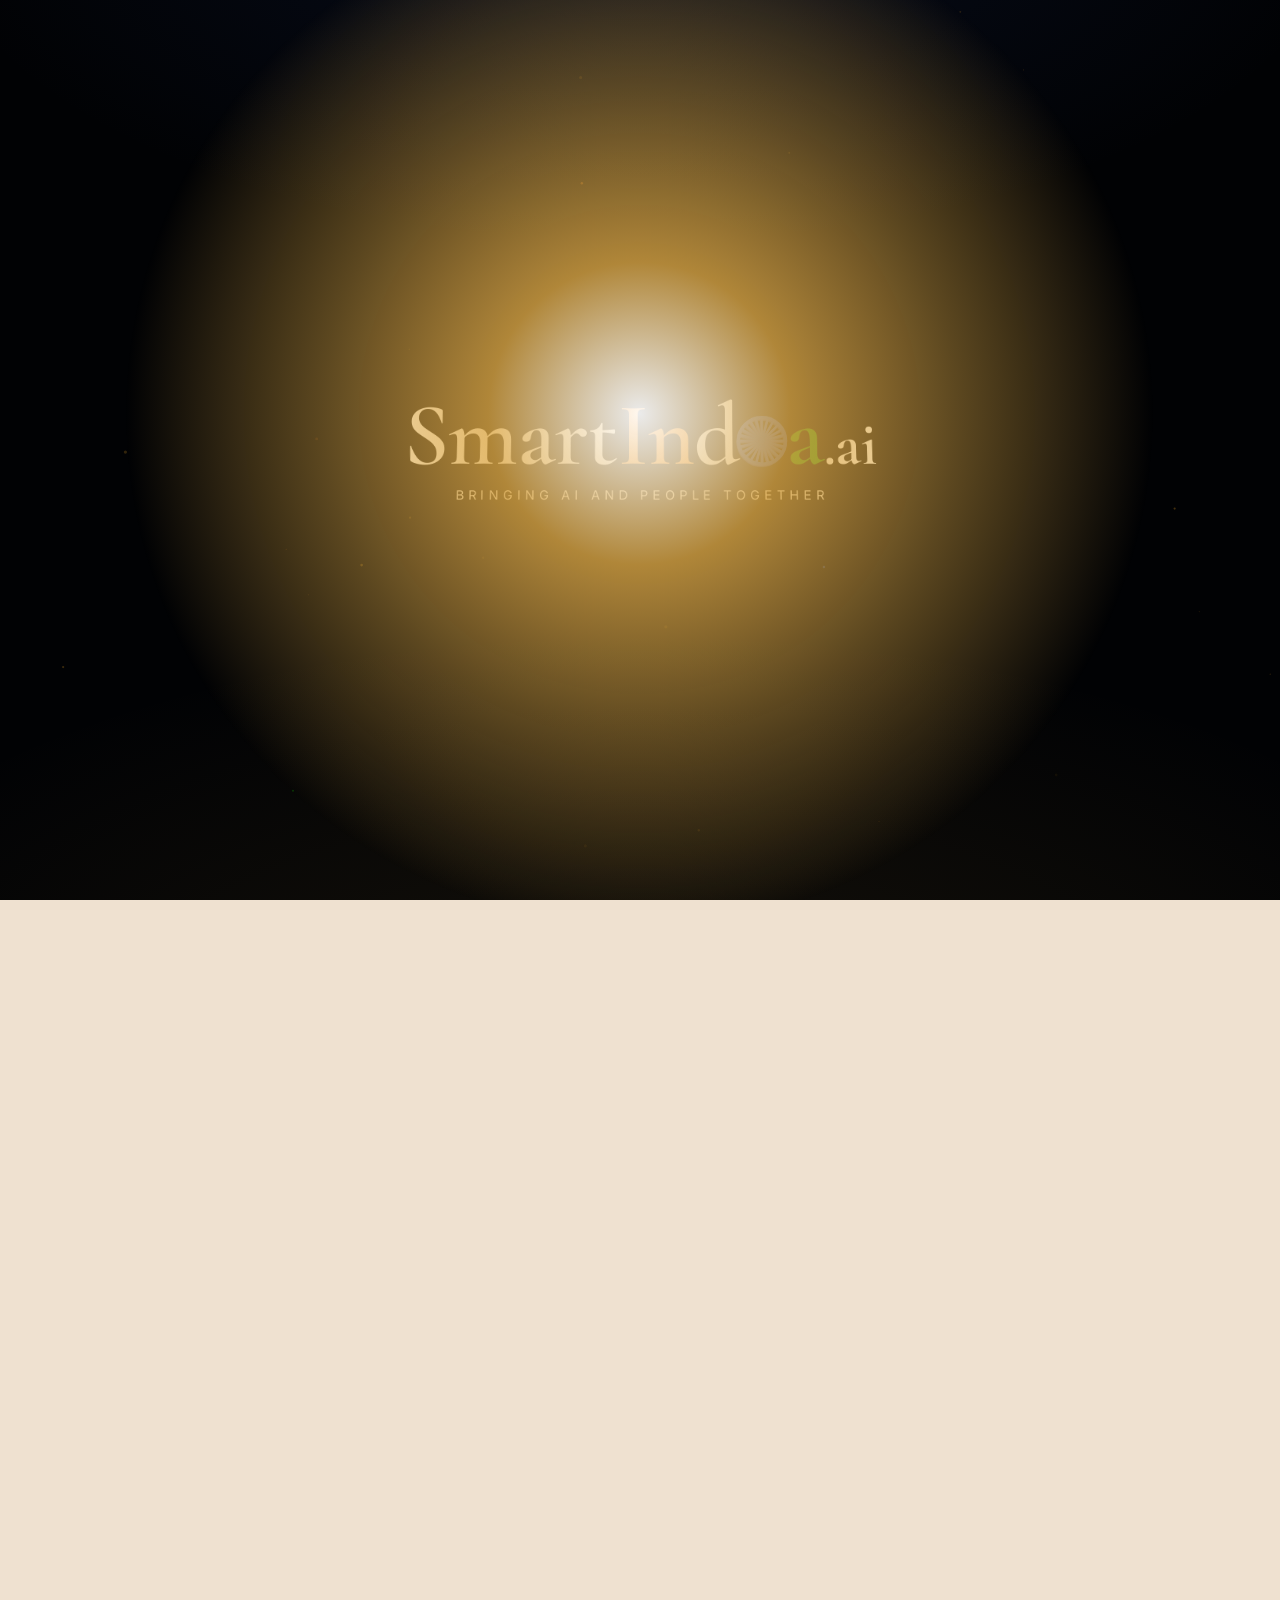
==== commit 1a160c7e: "Make the current landing the normal template. Co-authored-by: Cursor <cursoragent@cursor.com>" ====
--- a/index.html
+++ b/index.html
@@ -1,5 +1,5 @@
 <!DOCTYPE html>
-<html lang="en" data-theme="light" data-mode="3d">
+<html lang="en" data-theme="light" data-mode="normal">
 <head>
 <meta charset="utf-8">
 <meta name="viewport" content="width=device-width, initial-scale=1, viewport-fit=cover">
@@ -30,10 +30,12 @@
     document.documentElement.setAttribute('data-theme', 'light');
   }
   try {
-    var mode = localStorage.getItem('si-mode');
-    document.documentElement.setAttribute('data-mode', mode === 'normal' ? 'normal' : '3d');
+    /* si-template, not the old si-mode key: that one stored this page as
+       '3d'. This page is the normal side. */
+    var mode = localStorage.getItem('si-template');
+    document.documentElement.setAttribute('data-mode', mode === '3d' ? '3d' : 'normal');
   } catch (e) {
-    document.documentElement.setAttribute('data-mode', '3d');
+    document.documentElement.setAttribute('data-mode', 'normal');
   }
 })();
 </script>
@@ -148,7 +150,7 @@
     <span>Start a Project</span>
   </a>
 
-  <button class="themer" id="themer" type="button" aria-label="Switch to normal template" aria-pressed="true" title="3D template">
+  <button class="themer" id="themer" type="button" aria-label="Switch to 3D template" aria-pressed="false" title="Normal template">
     <span class="themer__track" aria-hidden="true">
       <span class="themer__knob">
         <svg class="themer__flat" viewBox="0 0 24 24" aria-hidden="true">
--- a/css/style.css
+++ b/css/style.css
@@ -646,9 +646,8 @@
 .nav__links a:hover::after,.nav__links a.is-active::after{ transform:scaleX(1); }
 
 /* — template switch —
-   Same sliding knob as before: left is the flat page, right is the 3D
-   template. Both glyphs live in the knob and cross-fade, so the knob is
-   never empty mid-travel. */
+   Left is this site (the normal template). Right is the 3D template, loaded
+   from the extracted HTML pack. Both glyphs live in the knob and cross-fade. */
 .themer{
   flex:none; margin-left:14px;
   width:62px; height:32px; padding:0;
@@ -681,24 +680,6 @@
 :root[data-mode="3d"] .themer__knob{ transform:translateX(30px); }
 :root[data-mode="3d"] .themer__flat{ opacity:0; transform:rotate(60deg); }
 :root[data-mode="3d"] .themer__cube{ opacity:1; transform:rotate(0deg); }
-
-/* Normal template: the 3D intro, canvases and floating bodies stay out of
-   the way so the page is just the copy. Content must still be visible if
-   JS has not yet cleared is-booting. */
-:root[data-mode="normal"] .reveal{ display:none !important; }
-:root[data-mode="normal"] .hero__canvas,
-:root[data-mode="normal"] .contact__bg,
-:root[data-mode="normal"] .fl-orb,
-:root[data-mode="normal"] .cursor{ display:none; }
-:root[data-mode="normal"] body.is-booting{ overflow:auto; }
-:root[data-mode="normal"] body.is-booting main,
-:root[data-mode="normal"] body.is-booting .foot,
-:root[data-mode="normal"] body.is-booting .nav,
-:root[data-mode="normal"] body.is-booting .hero__inner,
-:root[data-mode="normal"] body.is-booting .dock{
-  opacity:1; visibility:visible; transform:none;
-}
-:root[data-mode="normal"] .tilt{ transform-style:flat; }
 
 /* The ground, the text and every pane ease between themes together. Scoped to
    a class the switch adds for the length of the change, so the transition is
